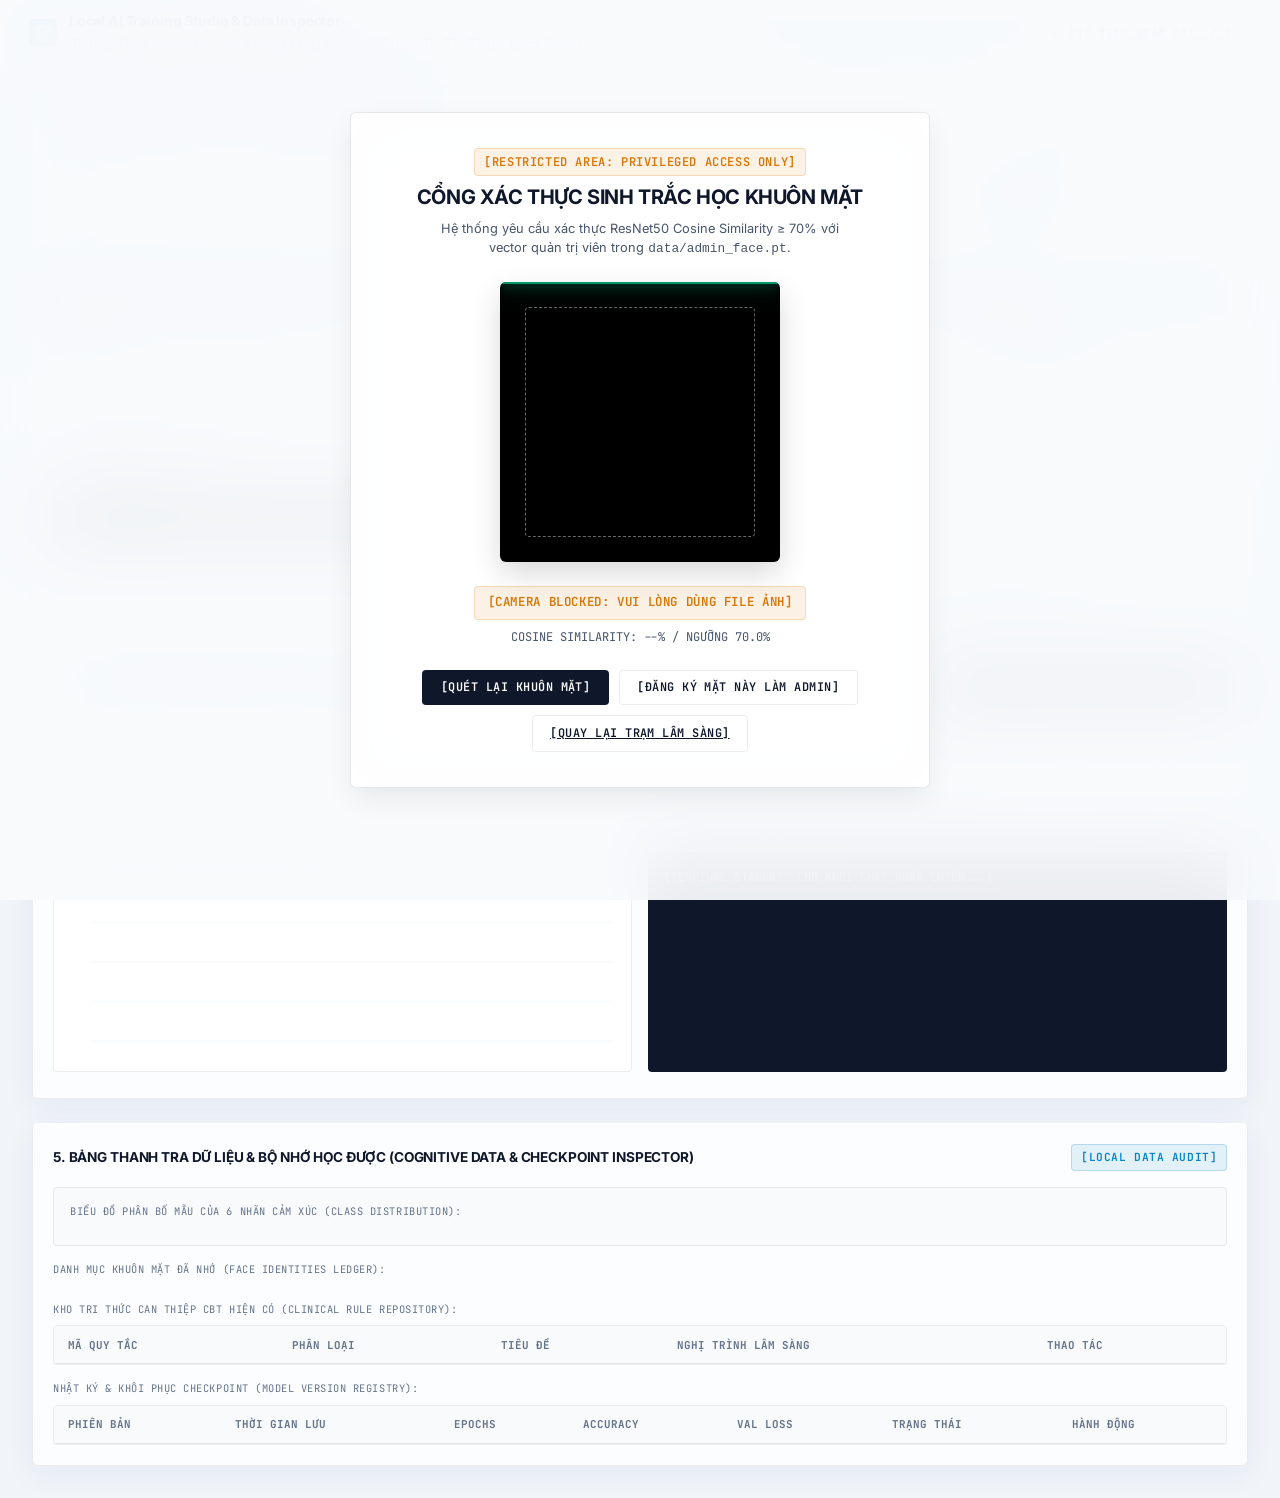
==== templates/train.html @ 44c7830d "first commit: WEB-AI-LOCAL project" ====
<!DOCTYPE html>
<html lang="vi">
<head>
  <meta charset="UTF-8">
  <meta name="viewport" content="width=device-width, initial-scale=1.0">
  <title>LOCAL AI TRAINING STUDIO & PRIVILEGED BIOMETRIC PORTAL</title>
  
  <link rel="preconnect" href="https://fonts.googleapis.com">
  <link rel="preconnect" href="https://fonts.gstatic.com" crossorigin>
  <link href="https://fonts.googleapis.com/css2?family=Inter:wght@300;400;500;600;700&family=JetBrains+Mono:wght@400;500;600;700&display=swap" rel="stylesheet">
  
  <link rel="stylesheet" href="/static/css/style.css">
</head>
<body>

  <!-- ==================== BIOMETRIC FACE GATE OVERLAY ==================== -->
  <div id="biometric-gate-overlay" class="biometric-gate-overlay">
    <div class="glass-panel-elevated gate-modal">
      
      <div style="display:flex; flex-direction:column; align-items:center; gap:0.4rem;">
        <span class="badge badge-warning" style="font-size:0.75rem;">
          [RESTRICTED AREA: PRIVILEGED ACCESS ONLY]
        </span>
        <h2 style="font-size:1.25rem; font-weight:700; text-transform:uppercase; letter-spacing:-0.02em;">
          Cổng Xác Thực Sinh Trắc Học Khuôn Mặt
        </h2>
        <p style="font-size:0.80rem; color:var(--text-secondary); max-width:420px;">
          Hệ thống yêu cầu xác thực ResNet50 Cosine Similarity &ge; 70% với vector quản trị viên trong <code>data/admin_face.pt</code>.
        </p>
      </div>

      <!-- Live Biometric Scanner HUD -->
      <div class="gate-scanner-viewport">
        <video id="gate-video" autoplay playsinline muted></video>
        <div class="gate-laser-line"></div>
        <div class="gate-hud-target"></div>
      </div>

      <!-- Realtime Biometric Metrics -->
      <div style="display:flex; flex-direction:column; align-items:center; gap:0.5rem; width:100%;">
        <span id="gate-status-badge" class="badge badge-clinical" style="font-size:0.78rem; padding:0.4rem 0.8rem;">
          [INITIALIZING BIOMETRIC SCANNER...]
        </span>
        <div id="gate-score-metric" style="font-family:var(--font-mono); font-size:0.75rem; color:var(--text-secondary);">
          COSINE SIMILARITY: --% / NGƯỠNG 70.0%
        </div>
      </div>

      <!-- Action Buttons -->
      <div style="display:flex; flex-wrap:wrap; gap:0.6rem; justify-content:center; width:100%;">
        <button class="btn btn-primary" id="gate-scan-btn">
          [QUÉT LẠI KHUÔN MẶT]
        </button>
        <button class="btn btn-outline" id="gate-enroll-admin-btn">
          [ĐĂNG KÝ MẶT NÀY LÀM ADMIN]
        </button>
        <a href="/" class="btn btn-outline">
          [QUAY LẠI TRẠM LÂM SÀNG]
        </a>
      </div>

    </div>
  </div>

  <!-- ==================== STUDIO HEADER ==================== -->
  <header class="app-header">
    <div class="brand-section">
      <div class="brand-icon" style="background:#0284C7;">
        <svg width="18" height="18" viewBox="0 0 24 24" fill="none" stroke="currentColor" stroke-width="2">
          <path d="M12 2L2 7l10 5 10-5-10-5zM2 17l10 5 10-5M2 12l10 5 10-5"/>
        </svg>
      </div>
      <div>
        <h1 class="brand-title">Local AI Training Studio & Data Inspector</h1>
        <div class="brand-sub">Trung Tâm Huấn Luyện Mạng Hợp Nhất & Quản Trị Tri Thức Lâm Sàng</div>
      </div>
    </div>

    <div class="header-actions">
      <span class="badge badge-success">
        <span class="status-dot"></span>
        [ADMIN ACCESS: AUTHENTICATED]
      </span>
      <a href="/" class="btn btn-outline" style="font-size:0.70rem;">
        <svg width="12" height="12" viewBox="0 0 24 24" fill="none" stroke="currentColor" stroke-width="2"><line x1="19" y1="12" x2="5" y2="12"/><polyline points="12 19 5 12 12 5"/></svg>
        [VỀ TRẠM GIÁM SÁT '/']
      </a>
    </div>
  </header>

  <!-- ==================== STUDIO MAIN CONTENT ==================== -->
  <main class="main-content">
    <div class="studio-container">

      <!-- ==================== MODULE 4: HARDWARE TELEMETRY ==================== -->
      <div class="glass-panel monitor-card">
        <div class="card-header-row">
          <span class="card-title">Giám Sát Phần Cứng Tức Thời (Hardware Telemetry)</span>
          <span class="badge badge-neutral">[LOCAL HARDWARE TELEMETRY]</span>
        </div>
        <div class="telemetry-row" style="grid-template-columns: repeat(4, 1fr);">
          <div class="telemetry-cell">
            <div class="cell-label">CPU Load</div>
            <div class="cell-value" id="telemetry-cpu">--%</div>
          </div>
          <div class="telemetry-cell">
            <div class="cell-label">System RAM (Used / Total)</div>
            <div class="cell-value" id="telemetry-ram" style="font-size:0.92rem;">-- GB</div>
          </div>
          <div class="telemetry-cell">
            <div class="cell-label">GPU VRAM</div>
            <div class="cell-value" id="telemetry-vram" style="font-size:0.92rem;">N/A (CPU Mode)</div>
          </div>
          <div class="telemetry-cell">
            <div class="cell-label">GPU Nhiệt Độ</div>
            <div class="cell-value" id="telemetry-temp" style="font-size:0.92rem;">N/A (CPU Mode)</div>
          </div>
        </div>
      </div>

      <!-- ==================== ROW 1: MODULE 1 & MODULE 2 ==================== -->
      <div class="studio-grid-2col">

        <!-- Module 1: Face Identity Bank -->
        <div class="glass-panel monitor-card">
          <div class="card-header-row">
            <span class="card-title">1. Đăng Ký Nhận Diện Khuôn Mặt (Face Identity Bank)</span>
            <span class="badge badge-clinical">[RESNET50 EMBEDDINGS]</span>
          </div>

          <div style="display:flex; flex-direction:column; gap:0.85rem;">
            <div class="form-group">
              <label class="form-label">Tên Định Danh Đối Tượng (Subject Identity)</label>
              <input type="text" id="enroll-name-input" class="form-input" placeholder="Ví dụ: Dr. Tai / Bệnh nhân lâm sàng A...">
            </div>

            <div class="form-group">
              <label class="form-label">Tải Lên Ảnh Chân Dung (Portrait Image File)</label>
              <input type="file" id="enroll-file-input" class="form-input" accept="image/*">
            </div>

            <button class="btn btn-primary" id="enroll-identity-btn" style="margin-top:0.4rem;">
              [ENROLL IDENTITY VÀO NGÂN HÀNG KHUÔN MẶT]
            </button>
            <div style="font-family:var(--font-mono); font-size:0.68rem; color:var(--text-muted);">
              Dữ liệu được lưu trữ trực tiếp vào <code>data/face_identities.pt</code> dưới dạng vector 2048 chiều.
            </div>
          </div>
        </div>

        <!-- Module 3: CBT Knowledge Base Editor -->
        <div class="glass-panel monitor-card">
          <div class="card-header-row">
            <span class="card-title">3. Cập Nhật Tri Thức Lâm Sàng (CBT Knowledge Base)</span>
            <span class="badge badge-clinical">[CLINICAL RULES]</span>
          </div>

          <div style="display:flex; flex-direction:column; gap:0.65rem;">
            <div style="display:grid; grid-template-columns: 1fr 1fr; gap:0.65rem;">
              <div class="form-group">
                <label class="form-label">Tiêu Đề Quy Tắc</label>
                <input type="text" id="cbt-rule-title" class="form-input" placeholder="Tên quy tắc...">
              </div>
              <div class="form-group">
                <label class="form-label">Phân Loại (Category)</label>
                <select id="cbt-rule-category" class="form-select">
                  <option value="COGNITIVE_DISTORTION">COGNITIVE_DISTORTION</option>
                  <option value="SOMATIC_REGULATION">SOMATIC_REGULATION</option>
                  <option value="AFFECTIVE_INCONGRUENCE">AFFECTIVE_INCONGRUENCE</option>
                  <option value="PHYSICAL_ERGONOMICS">PHYSICAL_ERGONOMICS</option>
                  <option value="BURNOUT_PREVENTION">BURNOUT_PREVENTION</option>
                </select>
              </div>
            </div>

            <div class="form-group">
              <label class="form-label">Nội Dung Nghị Trình Lâm Sàng (Protocol)</label>
              <textarea id="cbt-rule-protocol" class="form-textarea" placeholder="Mô tả cơ chế nhận diện và câu hỏi Socratic..."></textarea>
            </div>

            <div class="form-group">
              <label class="form-label">Đơn Thuốc Hành Vi (Prescription Tag)</label>
              <input type="text" id="cbt-rule-prescription" class="form-input" placeholder="[PRESCRIPTION: ...]">
            </div>

            <button class="btn btn-outline" id="cbt-rule-save-btn">
              [LƯU QUY TẮC VÀO CUSTOM_KNOWLEDGE.JSON]
            </button>
          </div>
        </div>

      </div>

      <!-- ==================== MODULE 2: MULTIMODAL FUSION HEAD TRAINER ==================== -->
      <div class="glass-panel monitor-card">
        <div class="card-header-row">
          <div class="card-title-group">
            <span class="card-title">2. Huấn Luyện Mạng Hợp Nhất Cảm Xúc (Multimodal Fusion Head Trainer)</span>
            <span class="badge badge-success">[GMU & DYNAMIC ATTENTION]</span>
          </div>
          <button class="btn btn-primary" id="initiate-train-btn">
            [INITIATE TRAINING TRÊN LUỒNG PHỤ]
          </button>
        </div>

        <!-- Hyperparameters Grid -->
        <div style="display:grid; grid-template-columns: repeat(4, 1fr); gap:0.75rem; background:var(--bg-card-subtle); padding:0.85rem; border-radius:var(--radius-xs); border:1px solid var(--border-subtle);">
          <div class="form-group">
            <label class="form-label">Epochs</label>
            <input type="number" id="train-epochs" class="form-input" value="10" min="1" max="50">
          </div>
          <div class="form-group">
            <label class="form-label">Batch Size</label>
            <input type="number" id="train-batch-size" class="form-input" value="16" min="4" max="64">
          </div>
          <div class="form-group">
            <label class="form-label">Learning Rate</label>
            <input type="number" id="train-lr" class="form-input" value="0.001" step="0.0005">
          </div>
          <div class="form-group">
            <label class="form-label">Dropout</label>
            <input type="number" id="train-dropout" class="form-input" value="0.2" step="0.05" min="0" max="0.5">
          </div>
        </div>

        <!-- Realtime Loss/Acc Chart & Terminal Grid -->
        <div style="display:grid; grid-template-columns: 1fr 1fr; gap:1rem; margin-top:0.5rem;">
          <div>
            <div class="cell-label" style="margin-bottom:0.3rem;">Biểu Đồ Hội Tụ Huấn Luyện (Loss / Accuracy):</div>
            <canvas id="train-chart-canvas" width="600" height="220" style="width:100%; height:220px; background:#FFFFFF; border:1px solid var(--border-subtle); border-radius:var(--radius-xs);"></canvas>
          </div>
          <div>
            <div class="cell-label" style="margin-bottom:0.3rem;">Terminal Console Log Thời Gian Thực (WebSocket):</div>
            <div id="train-terminal" class="terminal-console">[TERMINAL STANDBY: CHỜ KHỞI CHẠY HUẤN LUYỆN...]</div>
          </div>
        </div>

      </div>

      <!-- ==================== MODULE 5: COGNITIVE DATA & CHECKPOINT INSPECTOR ==================== -->
      <div class="glass-panel monitor-card">
        <div class="card-header-row">
          <span class="card-title">5. Bảng Thanh Tra Dữ Liệu & Bộ Nhớ Học Được (Cognitive Data & Checkpoint Inspector)</span>
          <span class="badge badge-clinical">[LOCAL DATA AUDIT]</span>
        </div>

        <!-- 5.A: Class Distribution -->
        <div style="background:var(--bg-card-subtle); padding:1rem; border-radius:var(--radius-xs); border:1px solid var(--border-subtle);">
          <div class="cell-label" style="margin-bottom:0.6rem;">Biểu Đồ Phân Bố Mẫu Của 6 Nhãn Cảm Xúc (Class Distribution):</div>
          <div id="class-distribution-bars" style="display:flex; flex-direction:column; gap:0.4rem;"></div>
        </div>

        <!-- 5.B: Face Identities Ledger -->
        <div>
          <div class="cell-label" style="margin-bottom:0.5rem;">Danh Mục Khuôn Mặt Đã Nhớ (Face Identities Ledger):</div>
          <div id="face-identities-ledger" class="inspector-card-grid"></div>
        </div>

        <!-- 5.C: CBT Knowledge Table -->
        <div>
          <div class="cell-label" style="margin-bottom:0.5rem;">Kho Tri Thức Can Thiệp CBT Hiện Có (Clinical Rule Repository):</div>
          <div style="overflow-x:auto; background:#FFFFFF; border:1px solid var(--border-subtle); border-radius:var(--radius-xs);">
            <table class="data-table">
              <thead>
                <tr>
                  <th>Mã Quy Tắc</th>
                  <th>Phân Loại</th>
                  <th>Tiêu Đề</th>
                  <th>Nghị Trình Lâm Sàng</th>
                  <th>Thao Tác</th>
                </tr>
              </thead>
              <tbody id="cbt-rules-tbody"></tbody>
            </table>
          </div>
        </div>

        <!-- 5.D: Model Checkpoints Registry Table -->
        <div>
          <div class="cell-label" style="margin-bottom:0.5rem;">Nhật Ký & Khôi Phục Checkpoint (Model Version Registry):</div>
          <div style="overflow-x:auto; background:#FFFFFF; border:1px solid var(--border-subtle); border-radius:var(--radius-xs);">
            <table class="data-table">
              <thead>
                <tr>
                  <th>Phiên Bản</th>
                  <th>Thời Gian Lưu</th>
                  <th>Epochs</th>
                  <th>Accuracy</th>
                  <th>Val Loss</th>
                  <th>Trạng Thái</th>
                  <th>Hành Động</th>
                </tr>
              </thead>
              <tbody id="checkpoints-tbody"></tbody>
            </table>
          </div>
        </div>

      </div>

    </div>
  </main>

  <!-- Clinical Web Popup Notification Modal (Replaces native browser alert) -->
  <div id="clinical-web-modal" style="display:none; position:fixed; top:0; left:0; right:0; bottom:0; background:rgba(2, 6, 23, 0.85); backdrop-filter:blur(8px); z-index:9999; align-items:center; justify-content:center;">
    <div class="glass-panel" style="width:92%; max-width:440px; background:rgba(15, 23, 42, 0.95); border:1px solid rgba(56, 189, 248, 0.4); border-radius:12px; padding:1.4rem; box-shadow:0 20px 40px rgba(0,0,0,0.6); animation:modalPopIn 0.22s ease-out;">
      <div style="display:flex; align-items:center; gap:0.6rem; margin-bottom:0.75rem;">
        <span id="web-modal-icon-badge" class="badge badge-warning" style="font-size:0.72rem; padding:0.25rem 0.6rem;">[THÔNG BÁO]</span>
        <span id="web-modal-title" style="font-weight:700; font-size:0.92rem; color:#F8FAFC;">CẢNH BÁO HỆ THỐNG</span>
      </div>
      <div id="web-modal-body" style="font-size:0.82rem; color:#CBD5E1; line-height:1.55; margin-bottom:1.2rem; white-space:pre-line;">
        Nội dung thông báo
      </div>
      <div style="display:flex; justify-content:flex-end;">
        <button type="button" id="web-modal-close-btn" class="btn btn-primary" style="font-size:0.75rem; padding:0.45rem 1.1rem; background:linear-gradient(135deg, #0284c7, #2563eb);">
          [ĐÃ HIỂU & ĐÓNG]
        </button>
      </div>
    </div>
  </div>

  <script src="/static/js/train.js?v=4.2"></script>
  <script>
    window.addEventListener("DOMContentLoaded", () => {
      if (window.trainStudio) window.trainStudio.init();
    });
  </script>
</body>
</html>
---- static/css/style.css ----
/* ==========================================================================
   NEURO-CLINICAL PSYCHOLOGY & AFFECTIVE MONITORING STATION
   Design System: Apple-Inspired Minimalist Glassmorphism (Clinical Edition)
   Palette: Clean Off-White, Frosted Pearl, Subtle Slate (#F8FAFC, #FFFFFF)
   Borders: 6px radius, hairline rgba(0, 0, 0, 0.08)
   Typography: 'Inter' (UI) & 'JetBrains Mono' (Metrics & Terminal)
   STRICT RULE: ZERO EMOJIS
   ========================================================================== */

:root {
  --bg-primary: #F1F5F9;
  --bg-surface: rgba(255, 255, 255, 0.75);
  --bg-surface-elevated: rgba(255, 255, 255, 0.90);
  --bg-card: rgba(255, 255, 255, 0.82);
  --bg-card-subtle: rgba(248, 250, 252, 0.85);
  
  --border-subtle: rgba(0, 0, 0, 0.07);
  --border-active: rgba(15, 23, 42, 0.25);
  --border-glass: rgba(255, 255, 255, 0.8);
  
  --text-primary: #0F172A;
  --text-secondary: #475569;
  --text-muted: #64748B;
  --text-subtle: #94A3B8;

  --accent-clinical: #0284C7;
  --accent-clinical-soft: rgba(2, 132, 199, 0.10);
  --accent-success: #059669;
  --accent-success-soft: rgba(5, 150, 105, 0.10);
  --accent-warning: #D97706;
  --accent-warning-soft: rgba(217, 119, 6, 0.10);
  --accent-danger: #DC2626;
  --accent-danger-soft: rgba(220, 38, 38, 0.10);
  
  --shadow-sm: 0 1px 3px rgba(0, 0, 0, 0.04), 0 1px 2px rgba(0, 0, 0, 0.02);
  --shadow-md: 0 4px 16px -2px rgba(0, 0, 0, 0.06), 0 2px 6px -1px rgba(0, 0, 0, 0.03);
  --shadow-lg: 0 12px 32px -4px rgba(0, 0, 0, 0.08), 0 4px 12px -2px rgba(0, 0, 0, 0.03);
  --shadow-glass: 0 8px 32px 0 rgba(31, 38, 135, 0.06);

  --radius-xs: 4px;
  --radius-sm: 6px;
  --radius-md: 8px;
  --radius-full: 9999px;

  --font-sans: 'Inter', -apple-system, BlinkMacSystemFont, 'Segoe UI', Roboto, sans-serif;
  --font-mono: 'JetBrains Mono', SFMono-Regular, Menlo, Monaco, Consolas, monospace;
}

*, *::before, *::after {
  box-sizing: border-box;
  margin: 0;
  padding: 0;
}

body {
  font-family: var(--font-sans);
  background-color: var(--bg-primary);
  background-image: 
    radial-gradient(at 10% 10%, rgba(224, 231, 255, 0.45) 0px, transparent 50%),
    radial-gradient(at 90% 90%, rgba(207, 250, 254, 0.40) 0px, transparent 50%),
    radial-gradient(at 50% 50%, rgba(241, 245, 249, 1) 0px, transparent 100%);
  background-attachment: fixed;
  color: var(--text-primary);
  min-height: 100vh;
  -webkit-font-smoothing: antialiased;
  -moz-osx-font-smoothing: grayscale;
  line-height: 1.5;
  display: flex;
  flex-direction: column;
}

/* Glassmorphism Surface Utility */
.glass-panel {
  background: var(--bg-surface);
  backdrop-filter: blur(20px);
  -webkit-backdrop-filter: blur(20px);
  border: 1px solid var(--border-subtle);
  border-top-color: var(--border-glass);
  border-radius: var(--radius-sm);
  box-shadow: var(--shadow-glass);
}

.glass-panel-elevated {
  background: var(--bg-surface-elevated);
  backdrop-filter: blur(24px);
  -webkit-backdrop-filter: blur(24px);
  border: 1px solid rgba(0, 0, 0, 0.09);
  border-radius: var(--radius-sm);
  box-shadow: var(--shadow-lg);
}

/* Navigation Header - Minimalist Apple Edition */
.app-header {
  position: sticky;
  top: 0;
  z-index: 50;
  display: flex;
  align-items: center;
  justify-content: space-between;
  padding: 0.65rem 1.8rem;
  background: rgba(255, 255, 255, 0.90);
  backdrop-filter: blur(24px);
  -webkit-backdrop-filter: blur(24px);
  border-bottom: 1px solid rgba(0, 0, 0, 0.06);
  box-shadow: 0 1px 3px rgba(0, 0, 0, 0.02);
}

.brand-section {
  display: flex;
  align-items: center;
  gap: 0.75rem;
}

.brand-icon {
  width: 28px;
  height: 28px;
  border-radius: var(--radius-xs);
  background: #0F172A;
  display: flex;
  align-items: center;
  justify-content: center;
  color: #FFFFFF;
}

.brand-title {
  font-size: 0.88rem;
  font-weight: 700;
  letter-spacing: -0.01em;
  color: var(--text-primary);
  display: flex;
  align-items: center;
  gap: 0.5rem;
}

.brand-badge {
  font-family: var(--font-mono);
  font-size: 0.60rem;
  background: rgba(2, 132, 199, 0.10);
  color: var(--accent-clinical);
  padding: 0.15rem 0.45rem;
  border-radius: 4px;
  border: 1px solid rgba(2, 132, 199, 0.20);
}

/* Redesigned Floating Segmented Pill Tabs - Minimalist Precision Edition */
.nav-tabs {
  display: inline-flex;
  align-items: center;
  background: rgba(241, 245, 249, 0.88);
  backdrop-filter: blur(18px);
  -webkit-backdrop-filter: blur(18px);
  padding: 3px;
  border-radius: var(--radius-full);
  border: 1px solid rgba(0, 0, 0, 0.08);
  box-shadow: inset 0 1px 2px rgba(0, 0, 0, 0.03);
  gap: 3px;
}

.tab-btn {
  background: transparent;
  border: 1px solid transparent;
  font-family: var(--font-sans);
  font-size: 0.74rem;
  font-weight: 500;
  letter-spacing: 0.01em;
  color: var(--text-secondary);
  padding: 0.38rem 0.95rem;
  border-radius: var(--radius-full);
  cursor: pointer;
  transition: all 0.2s cubic-bezier(0.16, 1, 0.3, 1);
  display: flex;
  align-items: center;
  gap: 0.40rem;
  white-space: nowrap;
}

.tab-btn svg {
  stroke-width: 2.2;
  opacity: 0.75;
  transition: transform 0.2s ease, opacity 0.2s ease;
}

.tab-btn:hover {
  color: #0F172A;
  background: rgba(255, 255, 255, 0.75);
  border-color: rgba(0, 0, 0, 0.06);
}

.tab-btn:hover svg {
  opacity: 1;
  transform: translateY(-0.5px);
}

.tab-btn.active {
  background: #0F172A;
  color: #FFFFFF;
  border-color: #0F172A;
  font-weight: 600;
  box-shadow: 0 2px 8px rgba(15, 23, 42, 0.22), 0 1px 2px rgba(0, 0, 0, 0.08);
}

.tab-btn.active svg {
  opacity: 1;
  stroke: #38BDF8;
}

.header-actions {
  display: flex;
  align-items: center;
  gap: 0.75rem;
}

/* Typographic Badges */
.badge {
  font-family: var(--font-mono);
  font-size: 0.70rem;
  font-weight: 600;
  letter-spacing: 0.05em;
  text-transform: uppercase;
  padding: 0.25rem 0.55rem;
  border-radius: var(--radius-xs);
  display: inline-flex;
  align-items: center;
  gap: 0.35rem;
  border: 1px solid transparent;
}

.badge-neutral {
  background: rgba(100, 116, 139, 0.08);
  color: var(--text-secondary);
  border-color: rgba(100, 116, 139, 0.15);
}

.badge-clinical {
  background: var(--accent-clinical-soft);
  color: var(--accent-clinical);
  border-color: rgba(2, 132, 199, 0.20);
}

.badge-success {
  background: var(--accent-success-soft);
  color: var(--accent-success);
  border-color: rgba(5, 150, 105, 0.20);
}

.badge-warning {
  background: var(--accent-warning-soft);
  color: var(--accent-warning);
  border-color: rgba(217, 119, 6, 0.20);
}

.badge-danger {
  background: var(--accent-danger-soft);
  color: var(--accent-danger);
  border-color: rgba(220, 38, 38, 0.20);
}

.status-dot {
  width: 6px;
  height: 6px;
  border-radius: var(--radius-full);
  background: currentColor;
}

.status-dot.pulse {
  animation: pulse-ring 2s infinite ease-out;
}

@keyframes pulse-ring {
  0% { transform: scale(0.95); opacity: 0.9; }
  50% { transform: scale(1.3); opacity: 0.4; }
  100% { transform: scale(0.95); opacity: 0.9; }
}

/* Main Container Layout */
.main-content {
  flex: 1;
  padding: 1.5rem 2rem 2rem 2rem;
  max-width: 1600px;
  width: 100%;
  margin: 0 auto;
}

.tab-pane {
  display: none;
  animation: fadeIn 0.25s ease-out;
}

.tab-pane.active {
  display: block;
}

@keyframes fadeIn {
  from { opacity: 0; transform: translateY(4px); }
  to { opacity: 1; transform: translateY(0); }
}

/* TAB 1: Clinical Monitor Grid */
.monitor-grid {
  display: grid;
  grid-template-columns: 1.25fr 1fr;
  gap: 1.5rem;
}

@media (max-width: 1200px) {
  .monitor-grid {
    grid-template-columns: 1fr;
  }
}

.monitor-card {
  padding: 1.25rem;
  display: flex;
  flex-direction: column;
  gap: 1rem;
}

.card-header-row {
  display: flex;
  align-items: center;
  justify-content: space-between;
}

.card-title-group {
  display: flex;
  align-items: center;
  gap: 0.6rem;
}

.card-title {
  font-size: 0.85rem;
  font-weight: 700;
  letter-spacing: -0.01em;
  text-transform: uppercase;
  color: var(--text-primary);
}

.video-viewport {
  position: relative;
  width: 100%;
  height: 350px;
  min-height: 340px;
  max-height: 360px;
  background: #000000;
  border-radius: var(--radius-sm);
  overflow: hidden;
  box-shadow: inset 0 0 0 1px rgba(255, 255, 255, 0.1);
}

#webcam-video {
  width: 100%;
  height: 100%;
  object-fit: cover;
  transform: scaleX(-1);
}

#overlay-canvas {
  position: absolute;
  top: 0;
  left: 0;
  width: 100%;
  height: 100%;
  transform: scaleX(-1);
  pointer-events: none;
}

/* Viewport HUD Reticles */
.hud-reticle-tl, .hud-reticle-tr, .hud-reticle-bl, .hud-reticle-br {
  position: absolute;
  width: 16px;
  height: 16px;
  border-color: rgba(255, 255, 255, 0.6);
  pointer-events: none;
}
.hud-reticle-tl { top: 12px; left: 12px; border-top: 2px solid; border-left: 2px solid; }
.hud-reticle-tr { top: 12px; right: 12px; border-top: 2px solid; border-right: 2px solid; }
.hud-reticle-bl { bottom: 12px; left: 12px; border-bottom: 2px solid; border-left: 2px solid; }
.hud-reticle-br { bottom: 12px; right: 12px; border-bottom: 2px solid; border-right: 2px solid; }

.hud-overlay-text {
  position: absolute;
  top: 10px;
  left: 12px;
  font-family: var(--font-mono);
  font-size: 0.58rem;
  color: rgba(255, 255, 255, 0.7);
  letter-spacing: 0.04em;
  background: rgba(0, 0, 0, 0.45);
  padding: 0.12rem 0.38rem;
  border-radius: var(--radius-xs);
  backdrop-filter: blur(6px);
  border: 1px solid rgba(255, 255, 255, 0.08);
  pointer-events: none;
}

@keyframes modalPopIn {
  0% { transform: scale(0.92); opacity: 0; }
  100% { transform: scale(1.0); opacity: 1; }
}

@keyframes statusPulse {
  0% { transform: scale(0.95); opacity: 0.7; }
  50% { transform: scale(1.25); opacity: 1; }
  100% { transform: scale(0.95); opacity: 0.7; }
}

.hud-status-dot-pulse {
  animation: statusPulse 1.2s infinite ease-in-out;
}

/* Telemetry Grid & Channel Contribution */
.telemetry-row {
  display: grid;
  grid-template-columns: repeat(3, 1fr);
  gap: 0.75rem;
}

.telemetry-cell {
  background: var(--bg-card-subtle);
  border: 1px solid var(--border-subtle);
  border-radius: var(--radius-xs);
  padding: 0.65rem 0.85rem;
}

.cell-label {
  font-family: var(--font-mono);
  font-size: 0.65rem;
  text-transform: uppercase;
  color: var(--text-muted);
  letter-spacing: 0.05em;
}

.cell-value {
  font-family: var(--font-mono);
  font-size: 1.1rem;
  font-weight: 700;
  color: var(--text-primary);
  margin-top: 0.15rem;
}

.channel-bars-section {
  display: flex;
  flex-direction: column;
  gap: 0.5rem;
}

.channel-item {
  display: flex;
  align-items: center;
  gap: 0.75rem;
}

.channel-name {
  font-family: var(--font-mono);
  font-size: 0.70rem;
  text-transform: uppercase;
  width: 75px;
  color: var(--text-secondary);
}

.channel-bar-bg {
  flex: 1;
  height: 6px;
  background: rgba(0, 0, 0, 0.06);
  border-radius: var(--radius-full);
  overflow: hidden;
}

.channel-bar-fill {
  height: 100%;
  background: #0F172A;
  border-radius: var(--radius-full);
  transition: width 0.3s cubic-bezier(0.16, 1, 0.3, 1);
}

.channel-val {
  font-family: var(--font-mono);
  font-size: 0.70rem;
  width: 45px;
  text-align: right;
  color: var(--text-primary);
  font-weight: 600;
}

/* Vocal & Multimodal Elicitation Box */
.vocal-box {
  background: rgba(2, 132, 199, 0.04);
  border: 1px dashed rgba(2, 132, 199, 0.3);
  border-radius: var(--radius-sm);
  padding: 1rem;
  display: flex;
  flex-direction: column;
  gap: 0.75rem;
}

.prompt-quote {
  font-size: 0.88rem;
  font-weight: 500;
  color: var(--text-primary);
  background: #FFFFFF;
  padding: 0.75rem 1rem;
  border-radius: var(--radius-xs);
  border-left: 3px solid var(--accent-clinical);
  box-shadow: var(--shadow-sm);
}

.vocal-actions {
  display: flex;
  align-items: center;
  gap: 0.6rem;
}

/* Buttons */
.btn {
  font-family: var(--font-mono);
  font-size: 0.74rem;
  font-weight: 600;
  letter-spacing: 0.04em;
  text-transform: uppercase;
  padding: 0.55rem 1.1rem;
  border-radius: var(--radius-xs);
  border: 1px solid transparent;
  cursor: pointer;
  display: inline-flex;
  align-items: center;
  justify-content: center;
  gap: 0.45rem;
  transition: all 0.18s cubic-bezier(0.16, 1, 0.3, 1);
}

.btn-primary {
  background: #0F172A;
  color: #FFFFFF;
}

.btn-primary:hover {
  background: #1E293B;
  box-shadow: var(--shadow-sm);
}

.btn-outline {
  background: #FFFFFF;
  border-color: var(--border-subtle);
  color: var(--text-primary);
}

.btn-outline:hover {
  background: #F8FAFC;
  border-color: var(--border-active);
}

.btn-danger {
  background: var(--accent-danger);
  color: #FFFFFF;
}

.btn-danger:hover {
  background: #B91C1C;
}

/* Incongruence Banner */
.incongruence-alert {
  display: none;
  background: rgba(220, 38, 38, 0.06);
  border: 1px solid rgba(220, 38, 38, 0.25);
  border-radius: var(--radius-xs);
  padding: 0.75rem 1rem;
  font-family: var(--font-mono);
  font-size: 0.72rem;
  color: var(--accent-danger);
  line-height: 1.4;
}

/* Acoustic Therapy Controls */
.therapy-controls {
  display: grid;
  grid-template-columns: 1fr 1fr;
  gap: 0.75rem;
}

.therapy-toggle-card {
  background: var(--bg-card-subtle);
  border: 1px solid var(--border-subtle);
  border-radius: var(--radius-xs);
  padding: 0.75rem;
  display: flex;
  align-items: center;
  justify-content: space-between;
}

.switch {
  position: relative;
  display: inline-block;
  width: 36px;
  height: 20px;
}

.switch input {
  opacity: 0;
  width: 0;
  height: 0;
}

.slider {
  position: absolute;
  cursor: pointer;
  top: 0; left: 0; right: 0; bottom: 0;
  background-color: #CBD5E1;
  transition: .3s;
  border-radius: 20px;
}

.slider:before {
  position: absolute;
  content: "";
  height: 14px;
  width: 14px;
  left: 3px;
  bottom: 3px;
  background-color: white;
  transition: .3s;
  border-radius: 50%;
}

input:checked + .slider {
  background-color: #0F172A;
}

input:checked + .slider:before {
  transform: translateX(16px);
}

/* 4-7-8 Breathing Pacer */
.breathing-box {
  display: flex;
  flex-direction: column;
  align-items: center;
  justify-content: center;
  padding: 1.5rem 1rem;
  background: var(--bg-card-subtle);
  border: 1px solid var(--border-subtle);
  border-radius: var(--radius-sm);
  position: relative;
}

.breath-circle-container {
  position: relative;
  width: 140px;
  height: 140px;
  display: flex;
  align-items: center;
  justify-content: center;
}

.breath-circle-outer {
  position: absolute;
  width: 130px;
  height: 130px;
  border-radius: var(--radius-full);
  border: 1px dashed rgba(15, 23, 42, 0.2);
}

.breath-circle-inner {
  width: 80px;
  height: 80px;
  border-radius: var(--radius-full);
  background: rgba(2, 132, 199, 0.15);
  border: 1.5px solid var(--accent-clinical);
  display: flex;
  align-items: center;
  justify-content: center;
  transition: transform 4s cubic-bezier(0.4, 0, 0.2, 1);
}

.breath-timer-text {
  font-family: var(--font-mono);
  font-size: 1.2rem;
  font-weight: 700;
  color: var(--text-primary);
}

.breath-phase-badge {
  margin-top: 1rem;
  font-family: var(--font-mono);
  font-size: 0.74rem;
  letter-spacing: 0.05em;
  text-transform: uppercase;
}

/* CBT Counseling Chat */
.chat-container {
  display: flex;
  flex-direction: column;
  height: 300px;
}

.chat-history {
  flex: 1;
  overflow-y: auto;
  padding: 0.5rem;
  display: flex;
  flex-direction: column;
  gap: 0.75rem;
}

.chat-bubble {
  max-width: 85%;
  padding: 0.75rem 1rem;
  border-radius: var(--radius-sm);
  font-size: 0.82rem;
  line-height: 1.5;
  white-space: pre-wrap;
}

.chat-bubble-user {
  align-self: flex-end;
  background: #0F172A;
  color: #FFFFFF;
  border-bottom-right-radius: 2px;
}

.chat-bubble-ai {
  align-self: flex-start;
  background: #FFFFFF;
  color: var(--text-primary);
  border: 1px solid var(--border-subtle);
  border-bottom-left-radius: 2px;
  box-shadow: var(--shadow-sm);
}

/* CBT Question Suggestion Chips */
.cbt-suggestion-chips {
  display: flex;
  gap: 0.35rem;
  overflow-x: auto;
  padding: 0.4rem 0.1rem;
  margin-top: 0.25rem;
  scrollbar-width: none;
}

.cbt-suggestion-chips::-webkit-scrollbar {
  display: none;
}

.chip-btn {
  background: rgba(2, 132, 199, 0.06);
  border: 1px solid rgba(2, 132, 199, 0.2);
  color: var(--accent-clinical);
  border-radius: 20px;
  padding: 0.22rem 0.6rem;
  font-family: var(--font-mono);
  font-size: 0.68rem;
  font-weight: 500;
  white-space: nowrap;
  cursor: pointer;
  transition: all 0.2s ease;
}

.chip-btn:hover {
  background: var(--accent-clinical);
  color: #FFFFFF;
  border-color: var(--accent-clinical);
  transform: translateY(-1px);
}

.chip-btn.chip-teach {
  background: rgba(16, 185, 129, 0.08);
  border-color: rgba(16, 185, 129, 0.3);
  color: #059669;
}

.chip-btn.chip-teach:hover {
  background: #059669;
  color: #FFFFFF;
  border-color: #059669;
}

.chat-input-row {
  display: flex;
  gap: 0.5rem;
  padding-top: 0.5rem;
  border-top: 1px solid var(--border-subtle);
}

.chat-input {
  flex: 1;
  padding: 0.6rem 0.85rem;
  border: 1px solid var(--border-subtle);
  border-radius: var(--radius-xs);
  font-family: var(--font-sans);
  font-size: 0.82rem;
  outline: none;
  background: #FFFFFF;
}

.chat-input:focus {
  border-color: var(--border-active);
}

/* Typing Indicator Animation */
.typing-indicator {
  display: inline-flex;
  align-items: center;
  gap: 5px;
  padding: 0.65rem 1rem;
  background: #FFFFFF;
  border: 1px solid var(--border-subtle);
  border-radius: var(--radius-sm);
  border-bottom-left-radius: 2px;
  box-shadow: var(--shadow-sm);
  align-self: flex-start;
  font-size: 0.74rem;
  color: var(--text-muted);
  font-family: var(--font-mono);
}

.typing-dot {
  width: 5px;
  height: 5px;
  border-radius: 50%;
  background: var(--accent-clinical);
  animation: typingBounce 1.4s infinite ease-in-out both;
}

.typing-dot:nth-child(1) { animation-delay: -0.32s; }
.typing-dot:nth-child(2) { animation-delay: -0.16s; }
.typing-dot:nth-child(3) { animation-delay: 0s; }

@keyframes typingBounce {
  0%, 80%, 100% { transform: scale(0.4); opacity: 0.3; }
  40% { transform: scale(1.1); opacity: 1; }
}

/* TAB 2: Affective Mimic Match Game */
.game-grid {
  display: flex;
  flex-direction: column;
  gap: 1.25rem;
}

.mimic-dual-container {
  display: grid;
  grid-template-columns: 1fr 1fr;
  gap: 1.25rem;
}

@media (max-width: 900px) {
  .mimic-dual-container {
    grid-template-columns: 1fr;
  }
}

.game-cam-viewport {
  position: relative;
  width: 100%;
  aspect-ratio: 16 / 11;
  background: #000000;
  border-radius: var(--radius-sm);
  overflow: hidden;
  box-shadow: inset 0 0 0 1px rgba(255, 255, 255, 0.1);
}

#game-webcam-video {
  width: 100%;
  height: 100%;
  object-fit: cover;
  transform: scaleX(-1);
}

#game-overlay-canvas {
  position: absolute;
  top: 0;
  left: 0;
  width: 100%;
  height: 100%;
  transform: scaleX(-1);
  pointer-events: none;
}

.target-expression-box {
  width: 100%;
  aspect-ratio: 16 / 11;
  background: #FFFFFF;
  border-radius: var(--radius-sm);
  border: 1px solid var(--border-subtle);
  display: flex;
  align-items: center;
  justify-content: center;
  overflow: hidden;
  padding: 1rem;
}

.target-expression-box img {
  max-width: 85%;
  max-height: 85%;
  object-fit: contain;
}

.countdown-overlay {
  position: absolute;
  top: 0; left: 0; right: 0; bottom: 0;
  background: rgba(15, 23, 42, 0.65);
  backdrop-filter: blur(8px);
  display: none;
  align-items: center;
  justify-content: center;
  z-index: 20;
}

.countdown-digits {
  font-family: var(--font-mono);
  font-size: 6rem;
  font-weight: 800;
  color: #FFFFFF;
  letter-spacing: -0.05em;
  text-shadow: 0 4px 20px rgba(0, 0, 0, 0.4);
}

/* ==========================================================================
   GAME HUD RESULT OVERLAY (Apple-inspired Glassmorphism, Zero Scrolling)
   ========================================================================== */
.game-hud-overlay {
  position: absolute;
  top: 0; left: 0; right: 0; bottom: 0;
  background: rgba(15, 23, 42, 0.84);
  backdrop-filter: blur(16px);
  -webkit-backdrop-filter: blur(16px);
  display: flex;
  align-items: center;
  justify-content: center;
  padding: 1rem;
  z-index: 25;
  animation: hudScaleFade 0.28s cubic-bezier(0.16, 1, 0.3, 1);
}

@keyframes hudScaleFade {
  from {
    opacity: 0;
    transform: scale(0.95);
  }
  to {
    opacity: 1;
    transform: scale(1);
  }
}

.hud-result-box {
  width: 100%;
  max-width: 440px;
  background: rgba(255, 255, 255, 0.08);
  border: 1px solid rgba(255, 255, 255, 0.22);
  border-radius: var(--radius-sm);
  padding: 1.15rem 1.35rem;
  box-shadow: 0 24px 50px rgba(0, 0, 0, 0.45);
  display: flex;
  flex-direction: column;
  gap: 0.75rem;
  color: #FFFFFF;
}

.hud-header-row {
  display: flex;
  justify-content: space-between;
  align-items: center;
}

.hud-status-badge {
  font-family: var(--font-mono);
  font-size: 0.68rem;
  font-weight: 700;
  letter-spacing: 0.04em;
  padding: 0.25rem 0.65rem;
  border-radius: var(--radius-pill);
  text-transform: uppercase;
}

.hud-status-badge.pass {
  background: rgba(16, 185, 129, 0.22);
  border: 1px solid rgba(16, 185, 129, 0.55);
  color: #34D399;
}

.hud-status-badge.warn {
  background: rgba(245, 158, 11, 0.22);
  border: 1px solid rgba(245, 158, 11, 0.55);
  color: #FBBF24;
}

.hud-status-badge.fail {
  background: rgba(239, 68, 68, 0.22);
  border: 1px solid rgba(239, 68, 68, 0.55);
  color: #F87171;
}

.hud-close-btn {
  background: transparent;
  border: none;
  color: rgba(255, 255, 255, 0.6);
  font-size: 1.4rem;
  cursor: pointer;
  line-height: 1;
  padding: 0 0.25rem;
  transition: color 0.15s;
}

.hud-close-btn:hover {
  color: #FFFFFF;
}

.hud-score-center {
  text-align: center;
  padding: 0.15rem 0;
}

.hud-score-label {
  font-family: var(--font-mono);
  font-size: 0.65rem;
  letter-spacing: 0.08em;
  color: rgba(255, 255, 255, 0.65);
  text-transform: uppercase;
}

.hud-score-number {
  font-family: var(--font-mono);
  font-size: 3.4rem;
  font-weight: 800;
  line-height: 1.05;
  letter-spacing: -0.04em;
  color: #FFFFFF;
  text-shadow: 0 0 24px rgba(2, 132, 199, 0.5);
}

.hud-score-bar-bg {
  width: 100%;
  height: 6px;
  background: rgba(255, 255, 255, 0.14);
  border-radius: var(--radius-pill);
  overflow: hidden;
  margin-top: 0.45rem;
}

.hud-score-bar-fill {
  height: 100%;
  background: linear-gradient(90deg, #0284C7, #10B981);
  border-radius: var(--radius-pill);
  transition: width 0.6s cubic-bezier(0.16, 1, 0.3, 1);
}

.hud-stats-row {
  display: flex;
  justify-content: space-around;
  align-items: center;
  background: rgba(0, 0, 0, 0.28);
  border-radius: var(--radius-xs);
  padding: 0.45rem 0.6rem;
  border: 1px solid rgba(255, 255, 255, 0.08);
}

.hud-stat-item {
  display: flex;
  flex-direction: column;
  align-items: center;
  gap: 0.15rem;
}

.hud-stat-label {
  font-family: var(--font-mono);
  font-size: 0.58rem;
  color: rgba(255, 255, 255, 0.55);
}

.hud-stat-val {
  font-family: var(--font-mono);
  font-size: 0.86rem;
  font-weight: 700;
  color: #FFFFFF;
}

.hud-stat-divider {
  width: 1px;
  height: 20px;
  background: rgba(255, 255, 255, 0.12);
}

.hud-muscles-row {
  display: flex;
  flex-wrap: wrap;
  gap: 0.35rem;
  justify-content: center;
}

.hud-muscle-pill {
  font-family: var(--font-mono);
  font-size: 0.65rem;
  padding: 0.22rem 0.58rem;
  border-radius: var(--radius-pill);
  background: rgba(255, 255, 255, 0.1);
  border: 1px solid rgba(255, 255, 255, 0.16);
  color: #E2E8F0;
}

.hud-muscle-pill.optimal {
  background: rgba(16, 185, 129, 0.18);
  border-color: rgba(16, 185, 129, 0.45);
  color: #6EE7B7;
}

.hud-actions-row {
  display: flex;
  gap: 0.6rem;
  margin-top: 0.25rem;
}

.btn-outline-light {
  flex: 1;
  background: rgba(255, 255, 255, 0.1);
  border: 1px solid rgba(255, 255, 255, 0.28);
  color: #FFFFFF;
  padding: 0.55rem 0.8rem;
  font-family: var(--font-mono);
  font-size: 0.75rem;
  font-weight: 600;
  border-radius: var(--radius-xs);
  cursor: pointer;
  transition: all 0.2s;
  text-align: center;
}

.btn-outline-light:hover {
  background: rgba(255, 255, 255, 0.22);
  border-color: rgba(255, 255, 255, 0.45);
}

/* TAB 3: Trajectory & Prescriptions */
.forecast-grid {
  display: grid;
  grid-template-columns: 1.2fr 0.8fr;
  gap: 1.5rem;
}

@media (max-width: 1100px) {
  .forecast-grid {
    grid-template-columns: 1fr;
  }
}

.chart-canvas {
  width: 100%;
  height: 260px;
  background: #FFFFFF;
  border-radius: var(--radius-xs);
  border: 1px solid var(--border-subtle);
}

.prescriptions-list {
  display: flex;
  flex-direction: column;
  gap: 0.75rem;
}

.prescription-item {
  background: #FFFFFF;
  border: 1px solid var(--border-subtle);
  border-left: 3px solid var(--accent-clinical);
  border-radius: var(--radius-xs);
  padding: 0.85rem;
  display: flex;
  flex-direction: column;
  gap: 0.35rem;
}

.prescription-title {
  font-family: var(--font-mono);
  font-size: 0.74rem;
  font-weight: 700;
  color: var(--text-primary);
}

.prescription-desc {
  font-size: 0.78rem;
  color: var(--text-secondary);
}

/* ==========================================================================
   ROUTE /train: Biometric Gate & Training Studio
   ========================================================================== */
.biometric-gate-overlay {
  position: fixed;
  top: 0; left: 0; right: 0; bottom: 0;
  background: rgba(248, 250, 252, 0.94);
  backdrop-filter: blur(35px);
  -webkit-backdrop-filter: blur(35px);
  z-index: 1000;
  display: flex;
  align-items: center;
  justify-content: center;
  transition: transform 0.6s cubic-bezier(0.16, 1, 0.3, 1), opacity 0.6s;
}

.biometric-gate-overlay.unlocked {
  transform: translateY(-100%);
  opacity: 0;
  pointer-events: none;
}

.gate-modal {
  width: 90%;
  max-width: 580px;
  padding: 2.2rem;
  display: flex;
  flex-direction: column;
  align-items: center;
  text-align: center;
  gap: 1.5rem;
}

.gate-scanner-viewport {
  position: relative;
  width: 280px;
  height: 280px;
  border-radius: var(--radius-sm);
  background: #000000;
  overflow: hidden;
  box-shadow: 0 12px 30px rgba(0, 0, 0, 0.15);
}

#gate-video {
  width: 100%;
  height: 100%;
  object-fit: cover;
  transform: scaleX(-1);
}

.gate-laser-line {
  position: absolute;
  top: 0; left: 0; right: 0;
  height: 2px;
  background: #059669;
  box-shadow: 0 0 12px #10B981, 0 0 24px #10B981;
  animation: laserScan 2.2s infinite ease-in-out alternate;
}

@keyframes laserScan {
  0% { top: 4%; }
  100% { top: 96%; }
}

.gate-hud-target {
  position: absolute;
  top: 25px; left: 25px; right: 25px; bottom: 25px;
  border: 1px dashed rgba(255, 255, 255, 0.4);
  border-radius: var(--radius-xs);
  pointer-events: none;
}

/* Studio & Training Modules Layout */
.studio-container {
  display: flex;
  flex-direction: column;
  gap: 1.5rem;
}

.studio-grid-2col {
  display: grid;
  grid-template-columns: 1fr 1fr;
  gap: 1.5rem;
}

@media (max-width: 1100px) {
  .studio-grid-2col {
    grid-template-columns: 1fr;
  }
}

.terminal-console {
  background: #0F172A;
  color: #F8FAFC;
  font-family: var(--font-mono);
  font-size: 0.72rem;
  padding: 1rem;
  border-radius: var(--radius-xs);
  height: 220px;
  overflow-y: auto;
  line-height: 1.6;
  white-space: pre-wrap;
}

/* Cognitive Data Inspector Styles */
.inspector-card-grid {
  display: grid;
  grid-template-columns: repeat(auto-fill, minmax(280px, 1fr));
  gap: 1rem;
}

.identity-card {
  background: #FFFFFF;
  border: 1px solid var(--border-subtle);
  border-radius: var(--radius-xs);
  padding: 0.85rem;
  display: flex;
  align-items: center;
  gap: 0.85rem;
}

.identity-thumb {
  width: 52px;
  height: 52px;
  border-radius: var(--radius-xs);
  object-fit: cover;
  background: #F1F5F9;
  border: 1px solid var(--border-subtle);
}

.identity-info {
  flex: 1;
  overflow: hidden;
}

.identity-name {
  font-size: 0.82rem;
  font-weight: 700;
  color: var(--text-primary);
  white-space: nowrap;
  overflow: hidden;
  text-overflow: ellipsis;
}

.identity-date {
  font-family: var(--font-mono);
  font-size: 0.65rem;
  color: var(--text-muted);
}

.identity-vec {
  font-family: var(--font-mono);
  font-size: 0.62rem;
  color: var(--accent-clinical);
  margin-top: 0.15rem;
}

/* Clinical Rules Table & Checkpoints Table */
.data-table {
  width: 100%;
  border-collapse: collapse;
  font-size: 0.76rem;
  text-align: left;
}

.data-table th {
  background: var(--bg-card-subtle);
  font-family: var(--font-mono);
  font-size: 0.68rem;
  text-transform: uppercase;
  color: var(--text-muted);
  padding: 0.65rem 0.85rem;
  border-bottom: 1px solid var(--border-subtle);
}

.data-table td {
  padding: 0.65rem 0.85rem;
  border-bottom: 1px solid var(--border-subtle);
  color: var(--text-secondary);
}

.data-table tr:hover td {
  background: rgba(248, 250, 252, 0.7);
}

/* Form Inputs */
.form-group {
  display: flex;
  flex-direction: column;
  gap: 0.35rem;
}

.form-label {
  font-family: var(--font-mono);
  font-size: 0.68rem;
  text-transform: uppercase;
  color: var(--text-muted);
}

.form-input, .form-select, .form-textarea {
  padding: 0.55rem 0.75rem;
  border: 1px solid var(--border-subtle);
  border-radius: var(--radius-xs);
  font-family: var(--font-sans);
  font-size: 0.80rem;
  background: #FFFFFF;
  outline: none;
}

.form-input:focus, .form-select:focus, .form-textarea:focus {
  border-color: var(--border-active);
}

.form-textarea {
  resize: vertical;
  min-height: 70px;
}

/* ============================================================== */
/* SLEEK APPLE HEADER & GUIDED ASSESSMENT STYLES                 */
/* ============================================================== */
.header-status-pill {
  display: inline-flex;
  align-items: center;
  gap: 0.45rem;
  padding: 0.32rem 0.8rem;
  background: rgba(16, 185, 129, 0.08);
  border: 1px solid rgba(16, 185, 129, 0.22);
  border-radius: var(--radius-full);
  font-family: var(--font-mono);
  font-size: 0.72rem;
  font-weight: 600;
  color: #059669;
}

.status-dot-pulse {
  width: 7px;
  height: 7px;
  border-radius: 50%;
  background: #10B981;
  box-shadow: 0 0 0 0 rgba(16, 185, 129, 0.5);
  animation: dotPulse 2s infinite cubic-bezier(0.4, 0, 0.6, 1);
}

@keyframes dotPulse {
  0% { box-shadow: 0 0 0 0 rgba(16, 185, 129, 0.6); }
  70% { box-shadow: 0 0 0 6px rgba(16, 185, 129, 0); }
  100% { box-shadow: 0 0 0 0 rgba(16, 185, 129, 0); }
}

.header-studio-btn {
  font-size: 0.72rem;
  padding: 0.38rem 0.95rem;
  border-radius: var(--radius-full);
  background: #FFFFFF;
  border: 1px solid rgba(0, 0, 0, 0.1);
  color: var(--text-primary);
  box-shadow: 0 1px 2px rgba(0,0,0,0.03);
}
.header-studio-btn:hover {
  background: #F8FAFC;
  border-color: rgba(0,0,0,0.2);
}

/* Guided Assessment Hero Banner */
.assessment-hero-banner {
  padding: 1.1rem 1.4rem;
  margin-bottom: 1.25rem;
  display: flex;
  justify-content: space-between;
  align-items: center;
  gap: 1.25rem;
  background: linear-gradient(135deg, rgba(255,255,255,0.95), rgba(240, 249, 255, 0.85));
  border: 1px solid rgba(2, 132, 199, 0.2);
  border-left: 4px solid var(--accent-clinical);
  box-shadow: 0 4px 16px rgba(2, 132, 199, 0.05);
}

.hero-badge {
  font-family: var(--font-mono);
  font-size: 0.68rem;
  font-weight: 700;
  color: var(--accent-clinical);
  letter-spacing: 0.05em;
  margin-bottom: 0.25rem;
}

.hero-title {
  font-size: 1.05rem;
  font-weight: 700;
  color: var(--text-primary);
  letter-spacing: -0.01em;
  margin-bottom: 0.25rem;
}

.hero-desc {
  font-size: 0.78rem;
  color: var(--text-secondary);
  line-height: 1.4;
  max-width: 680px;
}

.hero-start-btn {
  white-space: nowrap;
  padding: 0.65rem 1.35rem;
  font-size: 0.78rem;
  background: #0284C7;
  border-radius: var(--radius-full);
  box-shadow: 0 4px 14px rgba(2, 132, 199, 0.3);
  transition: all 0.2s ease;
}
.hero-start-btn:hover {
  background: #0369A1;
  transform: translateY(-1px);
  box-shadow: 0 6px 18px rgba(2, 132, 199, 0.4);
}

/* Guided Assessment Step Overlay on Camera (Docked at bottom/top, non-intrusive) */
.assessment-step-overlay {
  position: absolute;
  top: 0; left: 0; right: 0; bottom: 0;
  background: transparent !important;
  backdrop-filter: none !important;
  -webkit-backdrop-filter: none !important;
  pointer-events: none;
  display: flex;
  align-items: flex-end; /* Dock at the bottom so the camera face is 100% visible */
  justify-content: center;
  z-index: 25;
  padding: 0.75rem 1rem;
  color: #FFFFFF;
  transition: all 0.25s cubic-bezier(0.16, 1, 0.3, 1);
}

.assessment-step-overlay.pos-top {
  align-items: flex-start; /* Dock at the top when switched */
}

.step-card {
  pointer-events: auto;
  background: rgba(15, 23, 42, 0.88);
  backdrop-filter: blur(16px);
  -webkit-backdrop-filter: blur(16px);
  border: 1px solid rgba(255, 255, 255, 0.18);
  border-radius: var(--radius-sm);
  padding: 0.75rem 1.15rem;
  max-width: 520px;
  width: 100%;
  text-align: center;
  box-shadow: 0 12px 28px rgba(0, 0, 0, 0.45);
  animation: stepCardFade 0.2s cubic-bezier(0.16, 1, 0.3, 1);
}

@keyframes stepCardFade {
  from { opacity: 0; transform: scale(0.98); }
  to { opacity: 1; transform: scale(1); }
}

.step-pos-toggle-btn {
  background: rgba(255, 255, 255, 0.10);
  border: 1px solid rgba(255, 255, 255, 0.20);
  color: #94A3B8;
  font-family: var(--font-mono);
  font-size: 0.60rem;
  padding: 0.15rem 0.5rem;
  border-radius: var(--radius-full);
  cursor: pointer;
  transition: all 0.15s ease;
}

.step-pos-toggle-btn:hover {
  background: rgba(255, 255, 255, 0.22);
  color: #FFFFFF;
}

.step-badge {
  display: inline-block;
  font-family: var(--font-mono);
  font-size: 0.68rem;
  font-weight: 700;
  letter-spacing: 0.08em;
  color: #38BDF8;
  background: rgba(56, 189, 248, 0.15);
  border: 1px solid rgba(56, 189, 248, 0.3);
  padding: 0.18rem 0.65rem;
  border-radius: var(--radius-full);
}

.step-instruction {
  font-size: 0.86rem;
  font-weight: 600;
  line-height: 1.4;
  color: #F8FAFC;
  margin: 0.35rem 0 0.45rem 0;
}

.step-prompt-box {
  background: rgba(15, 23, 42, 0.7);
  border: 1px solid rgba(56, 189, 248, 0.35);
  border-radius: var(--radius-xs);
  padding: 0.5rem 0.8rem;
  margin-bottom: 0.5rem;
}

.step-prompt-text {
  font-size: 0.82rem;
  font-weight: 500;
  font-style: italic;
  color: #FFFFFF;
  margin-bottom: 0.2rem;
  line-height: 1.4;
}

.step-prompt-hint {
  font-family: var(--font-mono);
  font-size: 0.64rem;
  color: #94A3B8;
  text-transform: uppercase;
  letter-spacing: 0.05em;
}

.step-progress-wrapper {
  width: 100%;
  height: 4px;
  background: rgba(255, 255, 255, 0.15);
  border-radius: 999px;
  overflow: hidden;
  margin-bottom: 0.35rem;
}

.step-progress-bar {
  height: 100%;
  background: linear-gradient(90deg, #38BDF8, #0284C7);
  border-radius: 999px;
  transition: width 0.1s linear;
}

.step-timer-label {
  font-family: var(--font-mono);
  font-size: 0.68rem;
  color: #CBD5E1;
}

/* Human-friendly Multimodal Signals Grid */
.signals-grid {
  display: grid;
  grid-template-columns: repeat(2, 1fr);
  gap: 0.6rem;
  margin-top: 0.5rem;
}

.signal-card {
  background: #FFFFFF;
  border: 1px solid var(--border-subtle);
  border-radius: var(--radius-xs);
  padding: 0.6rem 0.75rem;
  display: flex;
  flex-direction: column;
  gap: 0.25rem;
}

.signal-title {
  font-size: 0.72rem;
  font-weight: 600;
  color: var(--text-primary);
}

.signal-status {
  font-size: 0.70rem;
  color: #059669;
  font-family: var(--font-mono);
}

/* 3-Step Assessment Scorecard Modal */
.assessment-modal {
  position: fixed;
  top: 0; left: 0; right: 0; bottom: 0;
  z-index: 100;
  display: flex;
  align-items: center;
  justify-content: center;
  padding: 1.5rem;
}

.assessment-modal-backdrop {
  position: absolute;
  top: 0; left: 0; right: 0; bottom: 0;
  background: rgba(15, 23, 42, 0.55);
  backdrop-filter: blur(12px);
  -webkit-backdrop-filter: blur(12px);
}

.assessment-modal-content {
  position: relative;
  z-index: 101;
  width: 100%;
  max-width: 600px;
  padding: 1.5rem 1.75rem;
  background: #FFFFFF;
  border: 1px solid rgba(0, 0, 0, 0.08);
  border-radius: var(--radius-md);
  box-shadow: 0 24px 48px -12px rgba(0, 0, 0, 0.18);
  animation: modalScaleIn 0.25s cubic-bezier(0.16, 1, 0.3, 1);
  max-height: 92vh;
  overflow-y: auto;
}

@keyframes modalScaleIn {
  from { opacity: 0; transform: scale(0.96); }
  to { opacity: 1; transform: scale(1); }
}

.modal-header {
  display: flex;
  justify-content: space-between;
  align-items: flex-start;
  margin-bottom: 1rem;
  padding-bottom: 0.75rem;
  border-bottom: 1px solid var(--border-subtle);
}

.scorecard-grid {
  display: grid;
  grid-template-columns: 140px 1fr;
  gap: 1.25rem;
  align-items: center;
  background: var(--bg-card-subtle);
  border: 1px solid var(--border-subtle);
  border-radius: var(--radius-sm);
  padding: 0.9rem 1.1rem;
  margin-bottom: 0.85rem;
}

.scorecard-main-score {
  text-align: center;
  border-right: 1px solid var(--border-subtle);
  padding-right: 1rem;
}

.score-number {
  font-family: var(--font-mono);
  font-size: 2.8rem;
  font-weight: 800;
  color: #0284C7;
  line-height: 1;
}

.score-max {
  font-family: var(--font-mono);
  font-size: 0.75rem;
  color: var(--text-muted);
}

.score-label {
  font-family: var(--font-mono);
  font-size: 0.65rem;
  font-weight: 700;
  color: #059669;
  margin-top: 0.35rem;
  letter-spacing: 0.02em;
}

.scorecard-details {
  display: flex;
  flex-direction: column;
  gap: 0.45rem;
}

.detail-row {
  display: flex;
  flex-direction: column;
}

.detail-name {
  font-family: var(--font-mono);
  font-size: 0.68rem;
  font-weight: 700;
  color: var(--text-secondary);
}

.detail-val {
  font-size: 0.76rem;
  color: var(--text-primary);
}

/* Evidence Card */
.scorecard-evidence-card {
  background: #FFFFFF;
  border: 1px solid var(--border-subtle);
  border-radius: var(--radius-sm);
  padding: 0.85rem 1rem;
  margin-bottom: 0.85rem;
  box-shadow: 0 1px 3px rgba(0, 0, 0, 0.02);
}

.evidence-header {
  font-family: var(--font-mono);
  font-size: 0.68rem;
  font-weight: 700;
  color: var(--text-secondary);
  margin-bottom: 0.6rem;
  display: flex;
  justify-content: space-between;
  align-items: center;
}

.evidence-body {
  display: grid;
  grid-template-columns: 130px 1fr;
  gap: 1rem;
  align-items: center;
}

.evidence-face-col {
  display: flex;
  flex-direction: column;
  align-items: center;
  gap: 0.3rem;
}

.evidence-face-box {
  width: 130px;
  height: 98px;
  background: #0F172A;
  border-radius: 4px;
  overflow: hidden;
  position: relative;
  border: 2px solid var(--border-subtle);
  display: flex;
  align-items: center;
  justify-content: center;
}

.evidence-caption {
  font-family: var(--font-mono);
  font-size: 0.62rem;
  color: var(--text-muted);
}

.evidence-audio-col {
  display: flex;
  flex-direction: column;
  gap: 0.35rem;
  min-width: 0;
}

.audio-info-row {
  display: flex;
  justify-content: space-between;
  align-items: center;
  font-family: var(--font-mono);
  font-size: 0.68rem;
}

.modal-prescription-box {
  background: rgba(2, 132, 199, 0.05);
  border: 1px solid rgba(2, 132, 199, 0.2);
  border-radius: var(--radius-xs);
  padding: 0.75rem 0.95rem;
  margin-bottom: 0.85rem;
}

/* ── Camera Card: Compact Action Bar ──────────────────────────────── */
.cam-action-bar {
  display: flex;
  align-items: center;
  gap: 0.4rem;
  flex-shrink: 0;
}

/* Exhaustion Status Chip */
.cam-status-chip {
  display: inline-flex;
  align-items: center;
  gap: 5px;
  padding: 0.22rem 0.6rem;
  border-radius: 999px;
  background: rgba(5, 150, 105, 0.08);
  border: 1px solid rgba(5, 150, 105, 0.22);
  font-family: var(--font-mono);
  font-size: 0.62rem;
  font-weight: 700;
  letter-spacing: 0.04em;
  text-transform: uppercase;
  color: #059669;
  white-space: nowrap;
  transition: background 0.2s, border-color 0.2s, color 0.2s;
}

/* Dot indicator inside chip */
.cam-chip-dot {
  width: 6px;
  height: 6px;
  border-radius: 50%;
  background: currentColor;
  flex-shrink: 0;
  opacity: 0.8;
}

/* Warning & danger overrides for exhaustion level */
.cam-status-chip.level-warning {
  background: rgba(217, 119, 6, 0.08);
  border-color: rgba(217, 119, 6, 0.25);
  color: #D97706;
}
.cam-status-chip.level-danger {
  background: rgba(220, 38, 38, 0.08);
  border-color: rgba(220, 38, 38, 0.22);
  color: #DC2626;
}

/* Start Assessment — compact vivid pill */
.cam-btn-assess {
  display: inline-flex;
  align-items: center;
  gap: 5px;
  padding: 0.3rem 0.8rem;
  border-radius: 999px;
  border: none;
  background: linear-gradient(135deg, #0284c7 0%, #2563eb 100%);
  color: #fff;
  font-family: var(--font-mono);
  font-size: 0.66rem;
  font-weight: 700;
  letter-spacing: 0.04em;
  text-transform: uppercase;
  cursor: pointer;
  white-space: nowrap;
  box-shadow: 0 2px 10px rgba(2, 132, 199, 0.35);
  transition: all 0.18s cubic-bezier(0.16, 1, 0.3, 1);
}
.cam-btn-assess:hover {
  background: linear-gradient(135deg, #0369a1 0%, #1d4ed8 100%);
  box-shadow: 0 4px 14px rgba(2, 132, 199, 0.45);
  transform: translateY(-1px);
}
.cam-btn-assess:active {
  transform: translateY(0);
  box-shadow: 0 2px 6px rgba(2, 132, 199, 0.3);
}

/* Toggle Camera — ghost icon pill */
.cam-btn-toggle {
  display: inline-flex;
  align-items: center;
  gap: 4px;
  padding: 0.3rem 0.6rem;
  border-radius: 999px;
  border: 1px solid rgba(100, 116, 139, 0.28);
  background: rgba(248, 250, 252, 0.9);
  color: var(--text-secondary);
  font-family: var(--font-mono);
  font-size: 0.62rem;
  font-weight: 700;
  letter-spacing: 0.04em;
  text-transform: uppercase;
  cursor: pointer;
  white-space: nowrap;
  transition: all 0.18s cubic-bezier(0.16, 1, 0.3, 1);
}
.cam-btn-toggle:hover {
  border-color: rgba(100, 116, 139, 0.5);
  background: #F1F5F9;
  color: var(--text-primary);
}
/* When camera is ON, the toggle button turns red pill */
.cam-btn-toggle.is-active {
  background: rgba(220, 38, 38, 0.07);
  border-color: rgba(220, 38, 38, 0.28);
  color: #DC2626;
}
.cam-btn-toggle.is-active:hover {
  background: rgba(220, 38, 38, 0.13);
  border-color: rgba(220, 38, 38, 0.45);
}

/* ── Shuffle / Change Expression Button ───────────────────────────── */
.btn-shuffle-expression {
  display: inline-flex;
  align-items: center;
  gap: 6px;
  padding: 0.3rem 0.85rem;
  border-radius: 999px;
  border: 1.5px solid rgba(124, 58, 237, 0.35);
  background: linear-gradient(135deg, rgba(124, 58, 237, 0.10) 0%, rgba(139, 92, 246, 0.08) 100%);
  color: #7C3AED;
  font-family: var(--font-mono);
  font-size: 0.65rem;
  font-weight: 700;
  letter-spacing: 0.05em;
  text-transform: uppercase;
  cursor: pointer;
  white-space: nowrap;
  transition: all 0.2s cubic-bezier(0.16, 1, 0.3, 1);
}
.btn-shuffle-expression svg {
  flex-shrink: 0;
  transition: transform 0.35s ease;
}
.btn-shuffle-expression:hover {
  background: linear-gradient(135deg, rgba(124, 58, 237, 0.18) 0%, rgba(139, 92, 246, 0.15) 100%);
  border-color: rgba(124, 58, 237, 0.6);
  box-shadow: 0 3px 12px rgba(124, 58, 237, 0.22);
  transform: translateY(-1px);
}
.btn-shuffle-expression:hover svg {
  transform: rotate(180deg);
}
.btn-shuffle-expression:active {
  transform: translateY(0);
  box-shadow: none;
}
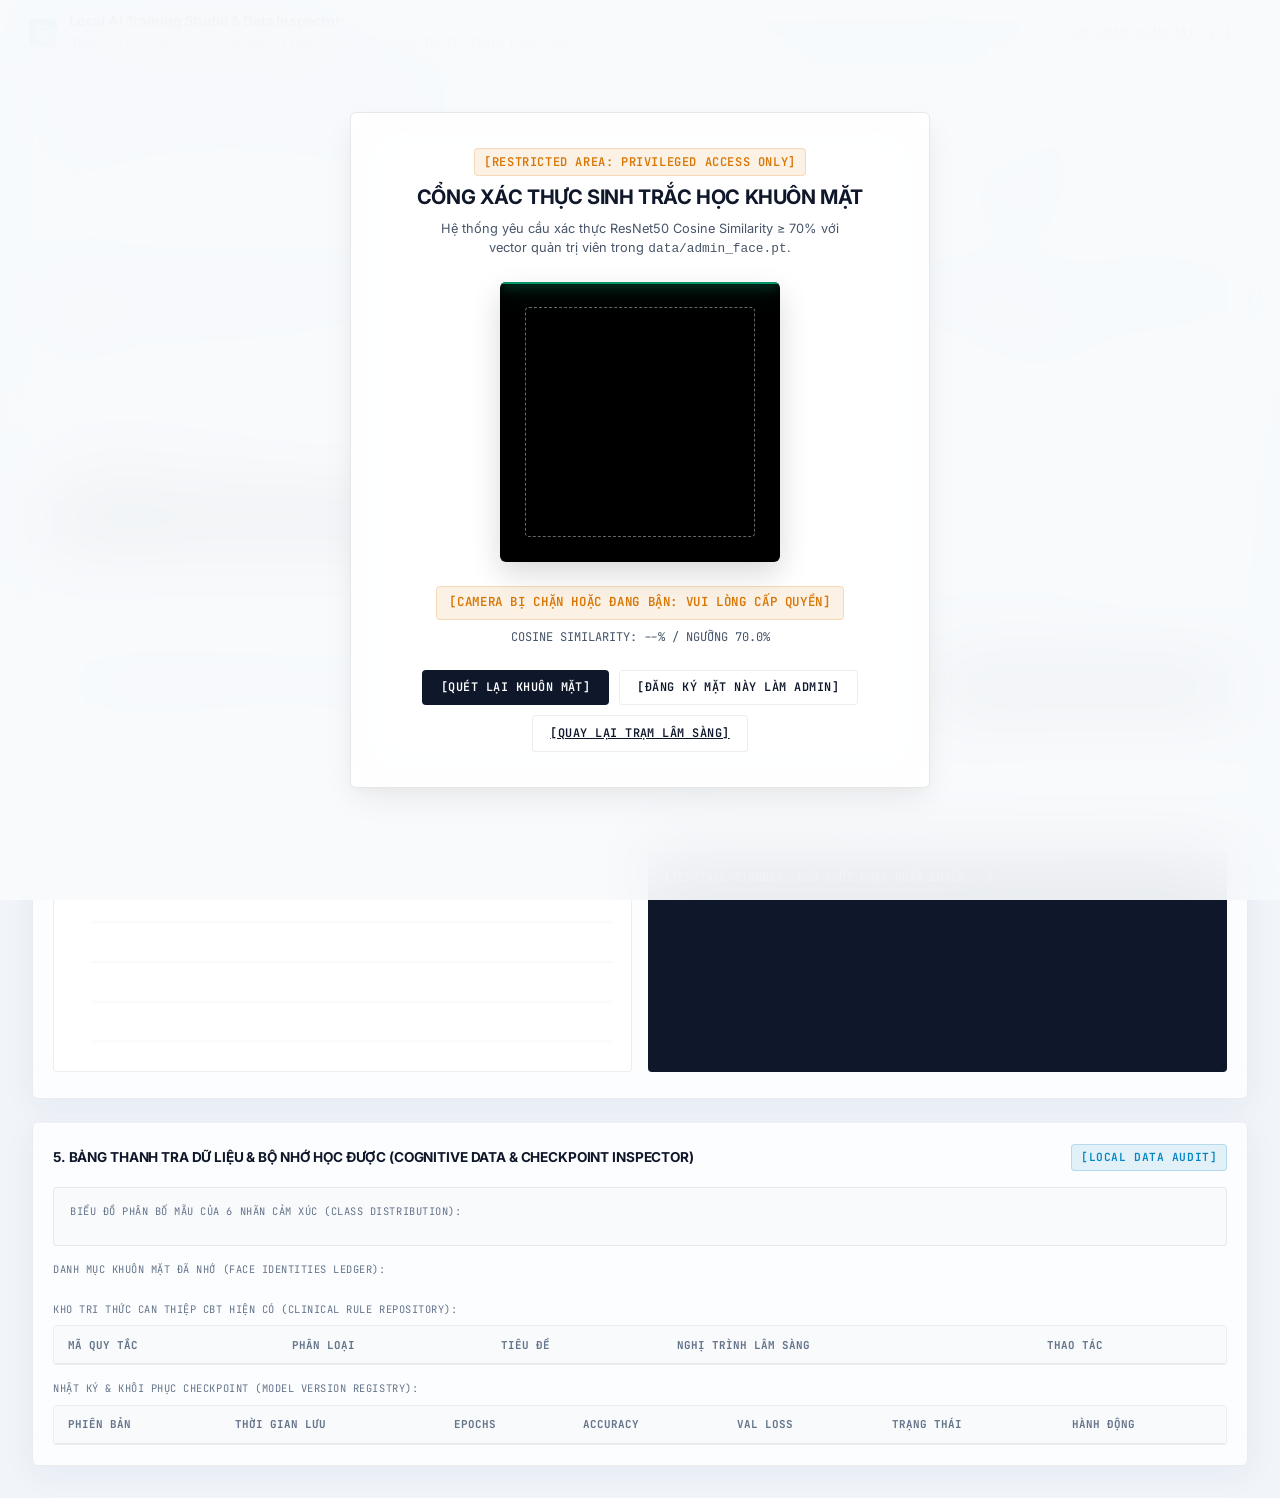
==== commit e5328b04: "Fix YuNet model loading and bbox coordinates mapping" ====
--- a/templates/train.html
+++ b/templates/train.html
@@ -319,7 +319,7 @@
     </div>
   </div>
 
-  <script src="/static/js/train.js?v=4.2"></script>
+  <script src="/static/js/train.js?v=4.6"></script>
   <script>
     window.addEventListener("DOMContentLoaded", () => {
       if (window.trainStudio) window.trainStudio.init();
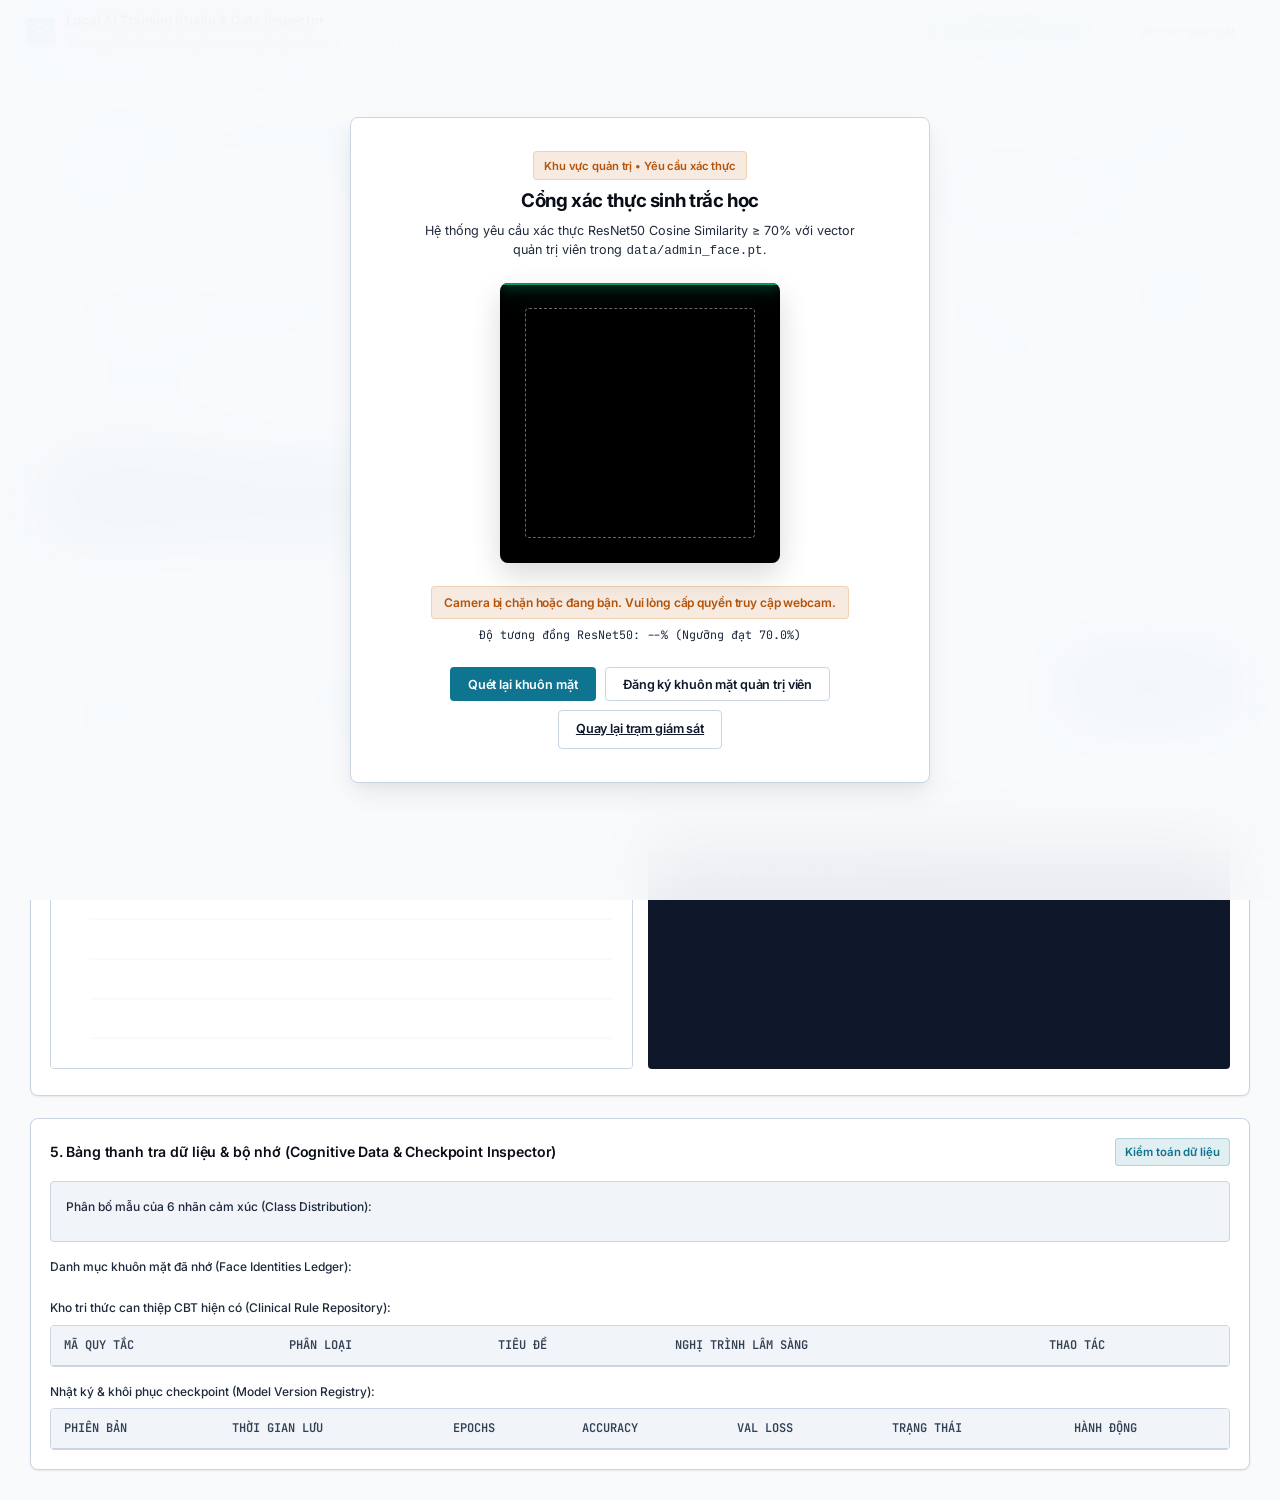
==== commit 0bba3d4b: "v1.1" ====
--- a/templates/train.html
+++ b/templates/train.html
@@ -19,12 +19,12 @@
       
       <div style="display:flex; flex-direction:column; align-items:center; gap:0.4rem;">
         <span class="badge badge-warning" style="font-size:0.75rem;">
-          [RESTRICTED AREA: PRIVILEGED ACCESS ONLY]
+          Khu vực quản trị • Yêu cầu xác thực
         </span>
-        <h2 style="font-size:1.25rem; font-weight:700; text-transform:uppercase; letter-spacing:-0.02em;">
-          Cổng Xác Thực Sinh Trắc Học Khuôn Mặt
+        <h2 style="font-size:1.25rem; font-weight:700; letter-spacing:-0.02em;">
+          Cổng xác thực sinh trắc học
         </h2>
-        <p style="font-size:0.80rem; color:var(--text-secondary); max-width:420px;">
+        <p style="font-size:0.84rem; color:var(--text-secondary); max-width:440px; text-align:center; line-height:1.5;">
           Hệ thống yêu cầu xác thực ResNet50 Cosine Similarity &ge; 70% với vector quản trị viên trong <code>data/admin_face.pt</code>.
         </p>
       </div>
@@ -38,24 +38,24 @@
 
       <!-- Realtime Biometric Metrics -->
       <div style="display:flex; flex-direction:column; align-items:center; gap:0.5rem; width:100%;">
-        <span id="gate-status-badge" class="badge badge-clinical" style="font-size:0.78rem; padding:0.4rem 0.8rem;">
-          [INITIALIZING BIOMETRIC SCANNER...]
+        <span id="gate-status-badge" class="badge badge-clinical" style="font-size:0.80rem; padding:0.4rem 0.85rem;">
+          Đang kết nối camera sinh trắc học...
         </span>
-        <div id="gate-score-metric" style="font-family:var(--font-mono); font-size:0.75rem; color:var(--text-secondary);">
-          COSINE SIMILARITY: --% / NGƯỠNG 70.0%
+        <div id="gate-score-metric" style="font-family:var(--font-mono); font-size:0.78rem; color:var(--text-secondary);">
+          Độ tương đồng ResNet50: --% (Ngưỡng đạt 70.0%)
         </div>
       </div>
 
       <!-- Action Buttons -->
       <div style="display:flex; flex-wrap:wrap; gap:0.6rem; justify-content:center; width:100%;">
         <button class="btn btn-primary" id="gate-scan-btn">
-          [QUÉT LẠI KHUÔN MẶT]
+          Quét lại khuôn mặt
         </button>
         <button class="btn btn-outline" id="gate-enroll-admin-btn">
-          [ĐĂNG KÝ MẶT NÀY LÀM ADMIN]
+          Đăng ký khuôn mặt quản trị viên
         </button>
         <a href="/" class="btn btn-outline">
-          [QUAY LẠI TRẠM LÂM SÀNG]
+          Quay lại trạm giám sát
         </a>
       </div>
 
@@ -71,19 +71,19 @@
         </svg>
       </div>
       <div>
-        <h1 class="brand-title">Local AI Training Studio & Data Inspector</h1>
-        <div class="brand-sub">Trung Tâm Huấn Luyện Mạng Hợp Nhất & Quản Trị Tri Thức Lâm Sàng</div>
+        <h1 class="brand-title">Local AI Training Studio &amp; Data Inspector</h1>
+        <div class="brand-sub">Trung tâm huấn luyện mạng hợp nhất &amp; quản trị tri thức lâm sàng</div>
       </div>
     </div>
 
     <div class="header-actions">
       <span class="badge badge-success">
         <span class="status-dot"></span>
-        [ADMIN ACCESS: AUTHENTICATED]
+        Đã xác thực quản trị viên
       </span>
-      <a href="/" class="btn btn-outline" style="font-size:0.70rem;">
+      <a href="/" class="btn btn-outline" style="font-size:0.75rem;">
         <svg width="12" height="12" viewBox="0 0 24 24" fill="none" stroke="currentColor" stroke-width="2"><line x1="19" y1="12" x2="5" y2="12"/><polyline points="12 19 5 12 12 5"/></svg>
-        [VỀ TRẠM GIÁM SÁT '/']
+        Về trạm giám sát
       </a>
     </div>
   </header>
@@ -95,8 +95,8 @@
       <!-- ==================== MODULE 4: HARDWARE TELEMETRY ==================== -->
       <div class="glass-panel monitor-card">
         <div class="card-header-row">
-          <span class="card-title">Giám Sát Phần Cứng Tức Thời (Hardware Telemetry)</span>
-          <span class="badge badge-neutral">[LOCAL HARDWARE TELEMETRY]</span>
+          <span class="card-title">Giám sát phần cứng tức thời (Hardware Telemetry)</span>
+          <span class="badge badge-neutral">Phần cứng cục bộ</span>
         </div>
         <div class="telemetry-row" style="grid-template-columns: repeat(4, 1fr);">
           <div class="telemetry-cell">
@@ -124,25 +124,25 @@
         <!-- Module 1: Face Identity Bank -->
         <div class="glass-panel monitor-card">
           <div class="card-header-row">
-            <span class="card-title">1. Đăng Ký Nhận Diện Khuôn Mặt (Face Identity Bank)</span>
-            <span class="badge badge-clinical">[RESNET50 EMBEDDINGS]</span>
+            <span class="card-title">1. Đăng ký nhận diện khuôn mặt (Face Identity Bank)</span>
+            <span class="badge badge-clinical">ResNet50 Embeddings</span>
           </div>
 
           <div style="display:flex; flex-direction:column; gap:0.85rem;">
             <div class="form-group">
-              <label class="form-label">Tên Định Danh Đối Tượng (Subject Identity)</label>
-              <input type="text" id="enroll-name-input" class="form-input" placeholder="Ví dụ: Dr. Tai / Bệnh nhân lâm sàng A...">
+              <label class="form-label">Tên định danh đối tượng (Subject Identity)</label>
+              <input type="text" id="enroll-name-input" class="form-input" placeholder="Ví dụ: Dr. Tai / Bệnh nhân A...">
             </div>
 
             <div class="form-group">
-              <label class="form-label">Tải Lên Ảnh Chân Dung (Portrait Image File)</label>
+              <label class="form-label">Tải lên ảnh chân dung (Portrait Image File)</label>
               <input type="file" id="enroll-file-input" class="form-input" accept="image/*">
             </div>
 
             <button class="btn btn-primary" id="enroll-identity-btn" style="margin-top:0.4rem;">
-              [ENROLL IDENTITY VÀO NGÂN HÀNG KHUÔN MẶT]
+              Lưu danh tính vào ngân hàng khuôn mặt
             </button>
-            <div style="font-family:var(--font-mono); font-size:0.68rem; color:var(--text-muted);">
+            <div style="font-family:var(--font-mono); font-size:0.72rem; color:var(--text-muted);">
               Dữ liệu được lưu trữ trực tiếp vào <code>data/face_identities.pt</code> dưới dạng vector 2048 chiều.
             </div>
           </div>
@@ -151,18 +151,18 @@
         <!-- Module 3: CBT Knowledge Base Editor -->
         <div class="glass-panel monitor-card">
           <div class="card-header-row">
-            <span class="card-title">3. Cập Nhật Tri Thức Lâm Sàng (CBT Knowledge Base)</span>
-            <span class="badge badge-clinical">[CLINICAL RULES]</span>
+            <span class="card-title">3. Cập nhật tri thức lâm sàng (CBT Knowledge Base)</span>
+            <span class="badge badge-clinical">Quy tắc lâm sàng</span>
           </div>
 
           <div style="display:flex; flex-direction:column; gap:0.65rem;">
             <div style="display:grid; grid-template-columns: 1fr 1fr; gap:0.65rem;">
               <div class="form-group">
-                <label class="form-label">Tiêu Đề Quy Tắc</label>
+                <label class="form-label">Tiêu đề quy tắc</label>
                 <input type="text" id="cbt-rule-title" class="form-input" placeholder="Tên quy tắc...">
               </div>
               <div class="form-group">
-                <label class="form-label">Phân Loại (Category)</label>
+                <label class="form-label">Phân loại (Category)</label>
                 <select id="cbt-rule-category" class="form-select">
                   <option value="COGNITIVE_DISTORTION">COGNITIVE_DISTORTION</option>
                   <option value="SOMATIC_REGULATION">SOMATIC_REGULATION</option>
@@ -174,17 +174,17 @@
             </div>
 
             <div class="form-group">
-              <label class="form-label">Nội Dung Nghị Trình Lâm Sàng (Protocol)</label>
+              <label class="form-label">Nội dung nghị trình lâm sàng (Protocol)</label>
               <textarea id="cbt-rule-protocol" class="form-textarea" placeholder="Mô tả cơ chế nhận diện và câu hỏi Socratic..."></textarea>
             </div>
 
             <div class="form-group">
-              <label class="form-label">Đơn Thuốc Hành Vi (Prescription Tag)</label>
-              <input type="text" id="cbt-rule-prescription" class="form-input" placeholder="[PRESCRIPTION: ...]">
+              <label class="form-label">Đơn thuốc hành vi (Prescription Tag)</label>
+              <input type="text" id="cbt-rule-prescription" class="form-input" placeholder="Khuyến nghị điều chỉnh hành vi...">
             </div>
 
             <button class="btn btn-outline" id="cbt-rule-save-btn">
-              [LƯU QUY TẮC VÀO CUSTOM_KNOWLEDGE.JSON]
+              Lưu quy tắc lâm sàng
             </button>
           </div>
         </div>
@@ -195,11 +195,11 @@
       <div class="glass-panel monitor-card">
         <div class="card-header-row">
           <div class="card-title-group">
-            <span class="card-title">2. Huấn Luyện Mạng Hợp Nhất Cảm Xúc (Multimodal Fusion Head Trainer)</span>
-            <span class="badge badge-success">[GMU & DYNAMIC ATTENTION]</span>
+            <span class="card-title">2. Huấn luyện mạng hợp nhất cảm xúc (Multimodal Fusion Head)</span>
+            <span class="badge badge-success">GMU &amp; Dynamic Attention</span>
           </div>
           <button class="btn btn-primary" id="initiate-train-btn">
-            [INITIATE TRAINING TRÊN LUỒNG PHỤ]
+            Khởi chạy huấn luyện
           </button>
         </div>
 
@@ -226,12 +226,12 @@
         <!-- Realtime Loss/Acc Chart & Terminal Grid -->
         <div style="display:grid; grid-template-columns: 1fr 1fr; gap:1rem; margin-top:0.5rem;">
           <div>
-            <div class="cell-label" style="margin-bottom:0.3rem;">Biểu Đồ Hội Tụ Huấn Luyện (Loss / Accuracy):</div>
+            <div class="cell-label" style="margin-bottom:0.35rem; font-size:0.78rem;">Biểu đồ hội tụ huấn luyện (Loss / Accuracy):</div>
             <canvas id="train-chart-canvas" width="600" height="220" style="width:100%; height:220px; background:#FFFFFF; border:1px solid var(--border-subtle); border-radius:var(--radius-xs);"></canvas>
           </div>
           <div>
-            <div class="cell-label" style="margin-bottom:0.3rem;">Terminal Console Log Thời Gian Thực (WebSocket):</div>
-            <div id="train-terminal" class="terminal-console">[TERMINAL STANDBY: CHỜ KHỞI CHẠY HUẤN LUYỆN...]</div>
+            <div class="cell-label" style="margin-bottom:0.35rem; font-size:0.78rem;">Nhật ký luồng huấn luyện thời gian thực (WebSocket):</div>
+            <div id="train-terminal" class="terminal-console">Chờ khởi chạy huấn luyện mô hình...</div>
           </div>
         </div>
 
@@ -240,25 +240,25 @@
       <!-- ==================== MODULE 5: COGNITIVE DATA & CHECKPOINT INSPECTOR ==================== -->
       <div class="glass-panel monitor-card">
         <div class="card-header-row">
-          <span class="card-title">5. Bảng Thanh Tra Dữ Liệu & Bộ Nhớ Học Được (Cognitive Data & Checkpoint Inspector)</span>
-          <span class="badge badge-clinical">[LOCAL DATA AUDIT]</span>
+          <span class="card-title">5. Bảng thanh tra dữ liệu &amp; bộ nhớ (Cognitive Data &amp; Checkpoint Inspector)</span>
+          <span class="badge badge-clinical">Kiểm toán dữ liệu</span>
         </div>
 
         <!-- 5.A: Class Distribution -->
         <div style="background:var(--bg-card-subtle); padding:1rem; border-radius:var(--radius-xs); border:1px solid var(--border-subtle);">
-          <div class="cell-label" style="margin-bottom:0.6rem;">Biểu Đồ Phân Bố Mẫu Của 6 Nhãn Cảm Xúc (Class Distribution):</div>
+          <div class="cell-label" style="margin-bottom:0.6rem; font-size:0.78rem;">Phân bố mẫu của 6 nhãn cảm xúc (Class Distribution):</div>
           <div id="class-distribution-bars" style="display:flex; flex-direction:column; gap:0.4rem;"></div>
         </div>
 
         <!-- 5.B: Face Identities Ledger -->
         <div>
-          <div class="cell-label" style="margin-bottom:0.5rem;">Danh Mục Khuôn Mặt Đã Nhớ (Face Identities Ledger):</div>
+          <div class="cell-label" style="margin-bottom:0.5rem; font-size:0.78rem;">Danh mục khuôn mặt đã nhớ (Face Identities Ledger):</div>
           <div id="face-identities-ledger" class="inspector-card-grid"></div>
         </div>
 
         <!-- 5.C: CBT Knowledge Table -->
         <div>
-          <div class="cell-label" style="margin-bottom:0.5rem;">Kho Tri Thức Can Thiệp CBT Hiện Có (Clinical Rule Repository):</div>
+          <div class="cell-label" style="margin-bottom:0.5rem; font-size:0.78rem;">Kho tri thức can thiệp CBT hiện có (Clinical Rule Repository):</div>
           <div style="overflow-x:auto; background:#FFFFFF; border:1px solid var(--border-subtle); border-radius:var(--radius-xs);">
             <table class="data-table">
               <thead>
@@ -277,7 +277,7 @@
 
         <!-- 5.D: Model Checkpoints Registry Table -->
         <div>
-          <div class="cell-label" style="margin-bottom:0.5rem;">Nhật Ký & Khôi Phục Checkpoint (Model Version Registry):</div>
+          <div class="cell-label" style="margin-bottom:0.5rem; font-size:0.78rem;">Nhật ký &amp; khôi phục checkpoint (Model Version Registry):</div>
           <div style="overflow-x:auto; background:#FFFFFF; border:1px solid var(--border-subtle); border-radius:var(--radius-xs);">
             <table class="data-table">
               <thead>
@@ -302,18 +302,18 @@
   </main>
 
   <!-- Clinical Web Popup Notification Modal (Replaces native browser alert) -->
-  <div id="clinical-web-modal" style="display:none; position:fixed; top:0; left:0; right:0; bottom:0; background:rgba(2, 6, 23, 0.85); backdrop-filter:blur(8px); z-index:9999; align-items:center; justify-content:center;">
-    <div class="glass-panel" style="width:92%; max-width:440px; background:rgba(15, 23, 42, 0.95); border:1px solid rgba(56, 189, 248, 0.4); border-radius:12px; padding:1.4rem; box-shadow:0 20px 40px rgba(0,0,0,0.6); animation:modalPopIn 0.22s ease-out;">
+  <div id="clinical-web-modal" style="display:none; position:fixed; top:0; left:0; right:0; bottom:0; background:rgba(15, 23, 42, 0.4); backdrop-filter:blur(8px); z-index:9999; align-items:center; justify-content:center;">
+    <div class="glass-panel" style="width:92%; max-width:440px; background:#FFFFFF; border:1px solid var(--border-color); border-radius:12px; padding:1.4rem; box-shadow:var(--shadow-xl); animation:modalPopIn 0.22s ease-out;">
       <div style="display:flex; align-items:center; gap:0.6rem; margin-bottom:0.75rem;">
-        <span id="web-modal-icon-badge" class="badge badge-warning" style="font-size:0.72rem; padding:0.25rem 0.6rem;">[THÔNG BÁO]</span>
-        <span id="web-modal-title" style="font-weight:700; font-size:0.92rem; color:#F8FAFC;">CẢNH BÁO HỆ THỐNG</span>
-      </div>
-      <div id="web-modal-body" style="font-size:0.82rem; color:#CBD5E1; line-height:1.55; margin-bottom:1.2rem; white-space:pre-line;">
+        <span id="web-modal-icon-badge" class="badge badge-warning" style="font-size:0.76rem; padding:0.25rem 0.6rem;">Thông báo</span>
+        <span id="web-modal-title" style="font-weight:700; font-size:0.95rem; color:var(--text-primary);">Cảnh báo hệ thống</span>
+      </div>
+      <div id="web-modal-body" style="font-size:0.84rem; color:var(--text-secondary); line-height:1.55; margin-bottom:1.2rem; white-space:pre-line;">
         Nội dung thông báo
       </div>
       <div style="display:flex; justify-content:flex-end;">
-        <button type="button" id="web-modal-close-btn" class="btn btn-primary" style="font-size:0.75rem; padding:0.45rem 1.1rem; background:linear-gradient(135deg, #0284c7, #2563eb);">
-          [ĐÃ HIỂU & ĐÓNG]
+        <button type="button" id="web-modal-close-btn" class="btn btn-primary" style="font-size:0.80rem; padding:0.5rem 1.2rem;">
+          Đã hiểu &amp; Đóng
         </button>
       </div>
     </div>
--- a/static/css/style.css
+++ b/static/css/style.css
@@ -8,38 +8,38 @@
    ========================================================================== */
 
 :root {
-  --bg-primary: #F1F5F9;
-  --bg-surface: rgba(255, 255, 255, 0.75);
-  --bg-surface-elevated: rgba(255, 255, 255, 0.90);
-  --bg-card: rgba(255, 255, 255, 0.82);
-  --bg-card-subtle: rgba(248, 250, 252, 0.85);
+  --bg-primary: #F8FAFC;
+  --bg-surface: #FFFFFF;
+  --bg-surface-elevated: #FFFFFF;
+  --bg-card: #FFFFFF;
+  --bg-card-subtle: #F1F5F9;
   
-  --border-subtle: rgba(0, 0, 0, 0.07);
-  --border-active: rgba(15, 23, 42, 0.25);
-  --border-glass: rgba(255, 255, 255, 0.8);
+  --border-subtle: #CBD5E1;
+  --border-active: #0E7490;
+  --border-glass: #94A3B8;
   
-  --text-primary: #0F172A;
-  --text-secondary: #475569;
-  --text-muted: #64748B;
-  --text-subtle: #94A3B8;
-
-  --accent-clinical: #0284C7;
-  --accent-clinical-soft: rgba(2, 132, 199, 0.10);
-  --accent-success: #059669;
-  --accent-success-soft: rgba(5, 150, 105, 0.10);
-  --accent-warning: #D97706;
-  --accent-warning-soft: rgba(217, 119, 6, 0.10);
-  --accent-danger: #DC2626;
-  --accent-danger-soft: rgba(220, 38, 38, 0.10);
+  --text-primary: #090D16;
+  --text-secondary: #1E293B;
+  --text-muted: #334155;
+  --text-subtle: #475569;
+
+  --accent-clinical: #0E7490;
+  --accent-clinical-soft: rgba(14, 116, 144, 0.12);
+  --accent-success: #047857;
+  --accent-success-soft: rgba(4, 120, 87, 0.12);
+  --accent-warning: #B45309;
+  --accent-warning-soft: rgba(180, 83, 9, 0.12);
+  --accent-danger: #B91C1C;
+  --accent-danger-soft: rgba(185, 28, 28, 0.12);
   
-  --shadow-sm: 0 1px 3px rgba(0, 0, 0, 0.04), 0 1px 2px rgba(0, 0, 0, 0.02);
-  --shadow-md: 0 4px 16px -2px rgba(0, 0, 0, 0.06), 0 2px 6px -1px rgba(0, 0, 0, 0.03);
-  --shadow-lg: 0 12px 32px -4px rgba(0, 0, 0, 0.08), 0 4px 12px -2px rgba(0, 0, 0, 0.03);
-  --shadow-glass: 0 8px 32px 0 rgba(31, 38, 135, 0.06);
+  --shadow-sm: 0 1px 3px rgba(0, 0, 0, 0.05), 0 1px 2px rgba(0, 0, 0, 0.03);
+  --shadow-md: 0 4px 12px -1px rgba(0, 0, 0, 0.07), 0 2px 4px -1px rgba(0, 0, 0, 0.04);
+  --shadow-lg: 0 12px 28px -4px rgba(0, 0, 0, 0.09), 0 4px 10px -2px rgba(0, 0, 0, 0.04);
+  --shadow-glass: 0 2px 8px rgba(15, 23, 42, 0.04);
 
   --radius-xs: 4px;
-  --radius-sm: 6px;
-  --radius-md: 8px;
+  --radius-sm: 8px;
+  --radius-md: 10px;
   --radius-full: 9999px;
 
   --font-sans: 'Inter', -apple-system, BlinkMacSystemFont, 'Segoe UI', Roboto, sans-serif;
@@ -52,39 +52,80 @@
   padding: 0;
 }
 
+html {
+  font-size: 15px;
+}
+
 body {
   font-family: var(--font-sans);
   background-color: var(--bg-primary);
-  background-image: 
-    radial-gradient(at 10% 10%, rgba(224, 231, 255, 0.45) 0px, transparent 50%),
-    radial-gradient(at 90% 90%, rgba(207, 250, 254, 0.40) 0px, transparent 50%),
-    radial-gradient(at 50% 50%, rgba(241, 245, 249, 1) 0px, transparent 100%);
+  background-image: radial-gradient(#CBD5E1 1.2px, transparent 1.2px);
+  background-size: 24px 24px;
   background-attachment: fixed;
   color: var(--text-primary);
   min-height: 100vh;
   -webkit-font-smoothing: antialiased;
   -moz-osx-font-smoothing: grayscale;
-  line-height: 1.5;
+  line-height: 1.6;
   display: flex;
   flex-direction: column;
 }
 
-/* Glassmorphism Surface Utility */
+/* Global Typography Readability & Contrast Guarantees */
+.cell-label, .form-label, .channel-name, .channel-val, .brand-badge,
+.step-badge, .hud-overlay-text, .identity-date, .identity-vec,
+.controller-mic-label, .controller-mic-val, .cbt-suggestion-chips .chip-btn,
+.data-table th, .data-table td, .prescription-title, .prescription-desc {
+  font-size: 0.80rem !important;
+  font-weight: 600;
+  color: var(--text-secondary);
+}
+
+.cell-value {
+  font-size: 1.25rem !important;
+  font-weight: 700;
+  color: var(--text-primary);
+}
+
+.brand-badge {
+  font-size: 0.74rem !important;
+  font-weight: 700;
+}
+
+.tab-btn {
+  font-size: 0.82rem !important;
+  font-weight: 600;
+}
+
+.btn {
+  font-size: 0.84rem !important;
+}
+
+/* Force high contrast and legible sizing on faint inline styles */
+[style*="color:#94A3B8"], [style*="color: #94A3B8"],
+[style*="color:#CBD5E1"], [style*="color: #CBD5E1"],
+[style*="color:rgba(255,255,255,0.7)"], [style*="color: rgba(255,255,255,0.7)"] {
+  color: var(--text-muted) !important;
+}
+
+[style*="font-size:0.5"], [style*="font-size: 0.5"],
+[style*="font-size:0.6"], [style*="font-size: 0.6"],
+[style*="font-size:0.70"], [style*="font-size: 0.70"],
+[style*="font-size:0.72"], [style*="font-size: 0.72"] {
+  font-size: 0.80rem !important;
+}
+
+/* Clinical Surface Utility - Solid High Contrast */
 .glass-panel {
   background: var(--bg-surface);
-  backdrop-filter: blur(20px);
-  -webkit-backdrop-filter: blur(20px);
   border: 1px solid var(--border-subtle);
-  border-top-color: var(--border-glass);
   border-radius: var(--radius-sm);
-  box-shadow: var(--shadow-glass);
+  box-shadow: var(--shadow-sm);
 }
 
 .glass-panel-elevated {
   background: var(--bg-surface-elevated);
-  backdrop-filter: blur(24px);
-  -webkit-backdrop-filter: blur(24px);
-  border: 1px solid rgba(0, 0, 0, 0.09);
+  border: 1px solid var(--border-subtle);
   border-radius: var(--radius-sm);
   box-shadow: var(--shadow-lg);
 }
@@ -210,14 +251,14 @@
   gap: 0.75rem;
 }
 
-/* Typographic Badges */
+/* Clean Clinical Status Badges */
 .badge {
-  font-family: var(--font-mono);
-  font-size: 0.70rem;
+  font-family: var(--font-sans);
+  font-size: 0.76rem;
   font-weight: 600;
-  letter-spacing: 0.05em;
-  text-transform: uppercase;
-  padding: 0.25rem 0.55rem;
+  letter-spacing: -0.01em;
+  text-transform: none;
+  padding: 0.28rem 0.65rem;
   border-radius: var(--radius-xs);
   display: inline-flex;
   align-items: center;
@@ -226,33 +267,33 @@
 }
 
 .badge-neutral {
-  background: rgba(100, 116, 139, 0.08);
+  background: var(--bg-card-subtle);
   color: var(--text-secondary);
-  border-color: rgba(100, 116, 139, 0.15);
+  border-color: var(--border-subtle);
 }
 
 .badge-clinical {
   background: var(--accent-clinical-soft);
   color: var(--accent-clinical);
-  border-color: rgba(2, 132, 199, 0.20);
+  border-color: rgba(14, 116, 144, 0.22);
 }
 
 .badge-success {
   background: var(--accent-success-soft);
   color: var(--accent-success);
-  border-color: rgba(5, 150, 105, 0.20);
+  border-color: rgba(5, 150, 105, 0.22);
 }
 
 .badge-warning {
   background: var(--accent-warning-soft);
   color: var(--accent-warning);
-  border-color: rgba(217, 119, 6, 0.20);
+  border-color: rgba(217, 119, 6, 0.22);
 }
 
 .badge-danger {
   background: var(--accent-danger-soft);
   color: var(--accent-danger);
-  border-color: rgba(220, 38, 38, 0.20);
+  border-color: rgba(220, 38, 38, 0.22);
 }
 
 .status-dot {
@@ -328,10 +369,10 @@
 }
 
 .card-title {
-  font-size: 0.85rem;
-  font-weight: 700;
+  font-size: 0.94rem;
+  font-weight: 600;
   letter-spacing: -0.01em;
-  text-transform: uppercase;
+  text-transform: none;
   color: var(--text-primary);
 }
 
@@ -423,19 +464,20 @@
 }
 
 .cell-label {
-  font-family: var(--font-mono);
-  font-size: 0.65rem;
-  text-transform: uppercase;
-  color: var(--text-muted);
-  letter-spacing: 0.05em;
+  font-family: var(--font-sans);
+  font-size: 0.78rem;
+  font-weight: 500;
+  text-transform: none;
+  color: var(--text-secondary);
+  letter-spacing: normal;
 }
 
 .cell-value {
   font-family: var(--font-mono);
-  font-size: 1.1rem;
+  font-size: 1.15rem;
   font-weight: 700;
   color: var(--text-primary);
-  margin-top: 0.15rem;
+  margin-top: 0.2rem;
 }
 
 .channel-bars-section {
@@ -512,12 +554,12 @@
 
 /* Buttons */
 .btn {
-  font-family: var(--font-mono);
-  font-size: 0.74rem;
+  font-family: var(--font-sans);
+  font-size: 0.84rem;
   font-weight: 600;
-  letter-spacing: 0.04em;
-  text-transform: uppercase;
-  padding: 0.55rem 1.1rem;
+  letter-spacing: -0.01em;
+  text-transform: none;
+  padding: 0.55rem 1.15rem;
   border-radius: var(--radius-xs);
   border: 1px solid transparent;
   cursor: pointer;
@@ -529,24 +571,24 @@
 }
 
 .btn-primary {
-  background: #0F172A;
+  background: #0E7490;
   color: #FFFFFF;
 }
 
 .btn-primary:hover {
-  background: #1E293B;
+  background: #0891B2;
   box-shadow: var(--shadow-sm);
 }
 
 .btn-outline {
   background: #FFFFFF;
-  border-color: var(--border-subtle);
-  color: var(--text-primary);
+  border-color: #CBD5E1;
+  color: #0F172A;
 }
 
 .btn-outline:hover {
-  background: #F8FAFC;
-  border-color: var(--border-active);
+  background: #F1F5F9;
+  border-color: #94A3B8;
 }
 
 .btn-danger {
@@ -1993,3 +2035,1341 @@
   transform: translateY(0);
   box-shadow: none;
 }
+
+/* ==========================================================================
+   TAB 3: FUTURE MULTIVERSE SIMULATION & GAMIFICATION STYLES
+   ========================================================================== */
+.multiverse-layout {
+  display: grid;
+  grid-template-columns: minmax(0, 65fr) minmax(0, 35fr);
+  gap: 1.25rem;
+  align-items: start;
+}
+
+@media (max-width: 1100px) {
+  .multiverse-layout {
+    grid-template-columns: 1fr;
+  }
+}
+
+.multiverse-stage-card {
+  background: var(--bg-surface);
+  backdrop-filter: blur(20px);
+  -webkit-backdrop-filter: blur(20px);
+  border: 1px solid var(--border-subtle);
+  border-top-color: var(--border-glass);
+  border-radius: var(--radius-sm);
+  padding: 1.25rem;
+  box-shadow: var(--shadow-glass);
+  display: flex;
+  flex-direction: column;
+  gap: 1.2rem;
+  position: relative;
+}
+
+/* Video Stage Viewport */
+/* Video Stage Viewport & Multi-Pane Layout */
+.multiverse-view-switcher {
+  display: inline-flex;
+  background: rgba(241, 245, 249, 0.9);
+  border: 1px solid rgba(0, 0, 0, 0.08);
+  border-radius: var(--radius-full);
+  padding: 2px;
+  gap: 2px;
+}
+
+.view-switch-btn {
+  background: transparent;
+  border: none;
+  color: var(--text-secondary);
+  font-family: var(--font-mono);
+  font-size: 0.65rem;
+  font-weight: 600;
+  padding: 0.25rem 0.6rem;
+  border-radius: var(--radius-full);
+  cursor: pointer;
+  display: inline-flex;
+  align-items: center;
+  gap: 4px;
+  transition: all 0.18s ease;
+}
+
+.view-switch-btn:hover {
+  color: var(--text-primary);
+  background: rgba(255, 255, 255, 0.85);
+}
+
+.view-switch-btn.active {
+  background: #0284C7;
+  color: #FFFFFF;
+  box-shadow: 0 2px 8px rgba(2, 132, 199, 0.35);
+}
+
+.multiverse-video-wrapper {
+  position: relative;
+  width: 100%;
+  aspect-ratio: 16 / 9;
+  min-height: 440px;
+  background: #090D16;
+  border: 1px solid rgba(2, 132, 199, 0.45);
+  border-radius: var(--radius-sm);
+  overflow: hidden;
+  box-shadow: 0 4px 20px rgba(0, 0, 0, 0.12), inset 0 0 16px rgba(2, 132, 199, 0.06);
+  display: flex;
+}
+
+/* Multi-Pane Views: Split vs Camera Only vs Avatar Only */
+.multiverse-feed-pane {
+  position: relative;
+  height: 100%;
+  overflow: hidden;
+  transition: all 0.25s ease-out;
+}
+
+.multiverse-camera-pane {
+  width: 100% !important;
+  border-right: none !important;
+}
+
+.multiverse-avatar-pane {
+  display: none !important;
+}
+
+.multiverse-video-wrapper.view-mode-avatar .multiverse-camera-pane {
+  display: none;
+}
+
+.multiverse-video-wrapper.view-mode-avatar .multiverse-avatar-pane {
+  width: 100%;
+  display: block;
+}
+
+#multiverse-video {
+  width: 100%;
+  height: 100%;
+  object-fit: cover;
+  transform: scaleX(-1);
+  display: block;
+}
+
+#multiverse-overlay-canvas {
+  position: absolute;
+  inset: 0;
+  width: 100%;
+  height: 100%;
+  pointer-events: none;
+  z-index: 5;
+}
+
+#multiverse-avatar-canvas {
+  width: 100%;
+  height: 100%;
+  display: block;
+  background: radial-gradient(circle at center, #FFFFFF 0%, #F1F5F9 100%);
+}
+
+.avatar-hud-label {
+  position: absolute;
+  bottom: 12px;
+  right: 12px;
+  display: inline-flex;
+  align-items: center;
+  gap: 6px;
+  background: rgba(255, 255, 255, 0.92);
+  backdrop-filter: blur(10px);
+  border: 1px solid rgba(2, 132, 199, 0.25);
+  padding: 0.25rem 0.6rem;
+  border-radius: var(--radius-xs);
+  font-family: var(--font-mono);
+  font-size: 0.62rem;
+  font-weight: 600;
+  color: #0284C7;
+  pointer-events: none;
+  z-index: 6;
+  box-shadow: 0 2px 8px rgba(0, 0, 0, 0.06);
+}
+
+.avatar-hud-dot {
+  width: 6px;
+  height: 6px;
+  border-radius: 50%;
+  background: #0284C7;
+  box-shadow: 0 0 6px rgba(2, 132, 199, 0.6);
+}
+
+.multiverse-glow-box {
+  position: absolute;
+  inset: 0;
+  pointer-events: none;
+  border-radius: var(--radius-xs);
+  border: 1.5px solid rgba(2, 132, 199, 0.15);
+  transition: all 0.25s cubic-bezier(0.16, 1, 0.3, 1);
+  z-index: 6;
+}
+
+/* HUD Overlay Badges on Video */
+.multiverse-hud-top {
+  position: absolute;
+  top: 12px;
+  left: 12px;
+  right: 12px;
+  display: flex;
+  justify-content: space-between;
+  align-items: center;
+  gap: 6px;
+  z-index: 10;
+  pointer-events: none;
+  flex-wrap: wrap;
+}
+
+.multiverse-hud-chip {
+  display: inline-flex;
+  align-items: center;
+  gap: 6px;
+  background: rgba(255, 255, 255, 0.95);
+  backdrop-filter: blur(12px);
+  -webkit-backdrop-filter: blur(12px);
+  border: 1px solid var(--border-subtle);
+  padding: 0.28rem 0.7rem;
+  border-radius: var(--radius-full);
+  font-family: var(--font-sans);
+  font-size: 0.78rem !important;
+  font-weight: 600;
+  color: var(--text-primary);
+  letter-spacing: -0.01em;
+  box-shadow: var(--shadow-sm);
+}
+
+.multiverse-hud-bottom {
+  position: absolute;
+  bottom: 12px;
+  left: 12px;
+  display: flex;
+  align-items: center;
+  z-index: 10;
+  pointer-events: none;
+}
+
+.multiverse-filter-tag {
+  background: rgba(255, 255, 255, 0.94);
+  backdrop-filter: blur(10px);
+  border: 1px solid rgba(0, 0, 0, 0.08);
+  padding: 0.3rem 0.65rem;
+  border-radius: var(--radius-xs);
+  font-family: var(--font-mono);
+  font-size: 0.65rem;
+  color: var(--text-secondary);
+  max-width: 80%;
+  overflow: hidden;
+  text-overflow: ellipsis;
+  white-space: nowrap;
+  box-shadow: 0 2px 8px rgba(0, 0, 0, 0.06);
+}
+
+/* Standby Overlay */
+.multiverse-standby-overlay {
+  position: absolute;
+  inset: 0;
+  display: flex;
+  flex-direction: column;
+  align-items: center;
+  justify-content: center;
+  gap: 0.85rem;
+  background: rgba(248, 250, 252, 0.96);
+  backdrop-filter: blur(15px);
+  color: var(--text-primary);
+  text-align: center;
+  padding: 1.5rem;
+  z-index: 12;
+}
+
+/* Bright Flash Overlay */
+.multiverse-flash {
+  position: absolute;
+  inset: 0;
+  background: radial-gradient(circle, rgba(255, 255, 255, 0.98) 0%, rgba(56, 189, 248, 0.8) 50%, rgba(16, 185, 129, 0.4) 100%);
+  opacity: 0;
+  pointer-events: none;
+  z-index: 20;
+}
+
+.multiverse-flash.active-flash {
+  animation: flashExplode 1.1s cubic-bezier(0.16, 1, 0.3, 1) forwards;
+}
+
+@keyframes flashExplode {
+  0% { opacity: 0.95; transform: scale(0.98); }
+  40% { opacity: 0.85; }
+  100% { opacity: 0; transform: scale(1.03); }
+}
+
+/* Confetti Canvas */
+.multiverse-celebrate-canvas {
+  position: absolute;
+  inset: 0;
+  width: 100%;
+  height: 100%;
+  pointer-events: none;
+  z-index: 18;
+}
+
+/* Multiverse Timeline Slider Console */
+.multiverse-slider-card {
+  background: #FFFFFF;
+  border: 1px solid var(--border-subtle);
+  border-radius: var(--radius-xs);
+  padding: 1rem 1.2rem;
+  display: flex;
+  flex-direction: column;
+  gap: 0.75rem;
+  box-shadow: var(--shadow-sm);
+}
+
+.multiverse-slider-card.shake-locked {
+  animation: shakeLocked 0.45s cubic-bezier(0.36, 0.07, 0.19, 0.97) both;
+}
+
+@keyframes shakeLocked {
+  10%, 90% { transform: translate3d(-2px, 0, 0); }
+  20%, 80% { transform: translate3d(4px, 0, 0); }
+  30%, 50%, 70% { transform: translate3d(-6px, 0, 0); }
+  40%, 60% { transform: translate3d(6px, 0, 0); }
+}
+
+.slider-labels-row {
+  display: flex;
+  justify-content: space-between;
+  font-family: var(--font-mono);
+  font-size: 0.65rem;
+  color: var(--text-muted);
+  text-transform: uppercase;
+}
+
+.slider-track-wrap {
+  position: relative;
+  width: 100%;
+  height: 38px;
+  display: flex;
+  align-items: center;
+}
+
+/* Custom Styled Range Slider */
+.multiverse-range-input {
+  -webkit-appearance: none;
+  appearance: none;
+  width: 100%;
+  height: 10px;
+  border-radius: var(--radius-full);
+  background: linear-gradient(to right, #EF4444 0%, #F59E0B 35%, #94A3B8 50%, #06B6D4 68%, #10B981 100%);
+  outline: none;
+  cursor: pointer;
+  transition: all 0.2s ease;
+  box-shadow: inset 0 1px 3px rgba(0, 0, 0, 0.15);
+}
+
+.multiverse-range-input::-webkit-slider-thumb {
+  -webkit-appearance: none;
+  appearance: none;
+  width: 26px;
+  height: 26px;
+  border-radius: 50%;
+  background: #FFFFFF;
+  border: 3px solid #0284C7;
+  box-shadow: 0 2px 8px rgba(0, 0, 0, 0.15), 0 0 10px rgba(2, 132, 199, 0.35);
+  cursor: grab;
+  transition: transform 0.15s ease, box-shadow 0.15s ease;
+}
+
+.multiverse-range-input::-webkit-slider-thumb:hover {
+  transform: scale(1.15);
+  box-shadow: 0 4px 12px rgba(0, 0, 0, 0.2), 0 0 14px rgba(2, 132, 199, 0.5);
+}
+
+.multiverse-range-input::-webkit-slider-thumb:active {
+  cursor: grabbing;
+  transform: scale(1.22);
+}
+
+/* Lock Overlay over Positive Side (Right half of track) */
+.slider-lock-track-overlay {
+  position: absolute;
+  top: 0;
+  right: 0;
+  width: 50%;
+  height: 100%;
+  background: rgba(248, 250, 252, 0.88);
+  backdrop-filter: blur(4px);
+  -webkit-backdrop-filter: blur(4px);
+  border-top-right-radius: var(--radius-full);
+  border-bottom-right-radius: var(--radius-full);
+  border: 1.5px dashed rgba(217, 119, 6, 0.6);
+  display: flex;
+  align-items: center;
+  justify-content: center;
+  gap: 6px;
+  cursor: not-allowed;
+  transition: opacity 0.4s ease, transform 0.4s ease;
+  z-index: 8;
+  color: #D97706;
+  font-family: var(--font-mono);
+  font-size: 0.65rem;
+  font-weight: 700;
+  padding: 0 0.5rem;
+}
+
+.slider-lock-track-overlay.unlocked-fade {
+  opacity: 0;
+  transform: scale(0.96);
+  pointer-events: none;
+}
+
+/* Prescription Task Card (Gamification & Chin Tuck) */
+.multiverse-prescription-card {
+  background: #FFFFFF;
+  backdrop-filter: blur(20px);
+  -webkit-backdrop-filter: blur(20px);
+  border: 1.5px solid rgba(217, 119, 6, 0.35);
+  border-radius: var(--radius-sm);
+  padding: 1.25rem;
+  display: flex;
+  flex-direction: column;
+  gap: 1rem;
+  transition: all 0.3s cubic-bezier(0.16, 1, 0.3, 1);
+  box-shadow: var(--shadow-sm);
+}
+
+.multiverse-prescription-card.task-card-alert {
+  border-color: #EF4444;
+  box-shadow: 0 0 24px rgba(239, 68, 68, 0.25);
+  animation: cardPulseAlert 0.7s ease;
+}
+
+@keyframes cardPulseAlert {
+  0% { transform: scale(1); }
+  50% { transform: scale(1.02); }
+  100% { transform: scale(1); }
+}
+
+.multiverse-prescription-card.task-card-success {
+  border-color: #10B981;
+  background: #FFFFFF;
+  box-shadow: 0 0 24px rgba(16, 185, 129, 0.2);
+}
+
+/* Interactive Chin Tuck Button with Circular SVG Progress */
+.chin-tuck-btn-interactive {
+  position: relative;
+  display: flex;
+  align-items: center;
+  justify-content: center;
+  gap: 1rem;
+  background: linear-gradient(135deg, rgba(245, 158, 11, 0.08) 0%, rgba(217, 119, 6, 0.16) 100%);
+  border: 1.5px solid rgba(217, 119, 6, 0.4);
+  color: #B45309;
+  padding: 0.85rem 1.4rem;
+  border-radius: var(--radius-xs);
+  cursor: pointer;
+  user-select: none;
+  -webkit-user-select: none;
+  transition: all 0.25s ease;
+  font-family: var(--font-mono);
+  font-size: 0.78rem;
+  font-weight: 700;
+  letter-spacing: 0.04em;
+  overflow: hidden;
+}
+
+.chin-tuck-btn-interactive:hover {
+  background: linear-gradient(135deg, rgba(245, 158, 11, 0.14) 0%, rgba(217, 119, 6, 0.24) 100%);
+  border-color: #D97706;
+  box-shadow: 0 4px 14px rgba(217, 119, 6, 0.15);
+}
+
+.chin-tuck-btn-interactive.holding {
+  background: linear-gradient(135deg, rgba(245, 158, 11, 0.22) 0%, rgba(217, 119, 6, 0.32) 100%);
+  border-color: #D97706;
+  box-shadow: 0 0 20px rgba(217, 119, 6, 0.3);
+  transform: scale(0.985);
+}
+
+.chin-tuck-btn-interactive.completed {
+  background: linear-gradient(135deg, rgba(16, 185, 129, 0.12) 0%, rgba(5, 150, 105, 0.2) 100%);
+  border-color: #10B981;
+  color: #065F46;
+  box-shadow: 0 0 16px rgba(16, 185, 129, 0.25);
+}
+
+.chin-tuck-ring-svg {
+  width: 32px;
+  height: 32px;
+  transform: rotate(-90deg);
+  flex-shrink: 0;
+}
+
+.chin-tuck-ring-bg {
+  fill: none;
+  stroke: rgba(0, 0, 0, 0.08);
+  stroke-width: 4;
+}
+
+.chin-tuck-ring-meter {
+  fill: none;
+  stroke: #D97706;
+  stroke-width: 4;
+  stroke-linecap: round;
+  stroke-dasharray: 213.6;
+  stroke-dashoffset: 213.6;
+  transition: stroke-dashoffset 0.08s linear;
+}
+
+.chin-tuck-btn-interactive.completed .chin-tuck-ring-meter {
+  stroke: #10B981;
+  stroke-dashoffset: 0;
+}
+
+/* ==========================================================================
+   TAB 3: MULTIVERSE FACE DETECTION & HOSPITAL ECG TELEMETRY MONITOR
+   ========================================================================== */
+#multiverse-overlay-canvas {
+  position: absolute;
+  top: 0;
+  left: 0;
+  width: 100%;
+  height: 100%;
+  transform: scaleX(-1);
+  pointer-events: none;
+  z-index: 8;
+}
+
+.multiverse-video-wrapper .hud-reticle-tl,
+.multiverse-video-wrapper .hud-reticle-tr,
+.multiverse-video-wrapper .hud-reticle-bl,
+.multiverse-video-wrapper .hud-reticle-br {
+  z-index: 11;
+  border-color: rgba(2, 132, 199, 0.6);
+}
+
+.ecg-monitor-frame {
+  position: relative;
+  background: #FFFFFF;
+  border-radius: var(--radius-xs);
+  overflow: hidden;
+  border: 1px solid var(--border-subtle);
+  box-shadow: inset 0 0 12px rgba(0, 0, 0, 0.02);
+}
+
+.ecg-monitor-frame::after {
+  display: none;
+}
+
+#trajectory-canvas {
+  background: transparent;
+  display: block;
+  width: 100%;
+}
+
+.ecg-telemetry-strip > div {
+  display: flex;
+  flex-direction: column;
+  gap: 2px;
+}
+
+/* ==========================================================================
+   TAB 3: TIMELINE PRESET PILLS & SPLIT VIEW & HANDS-FREE AI HUD
+   ========================================================================== */
+.multiverse-presets-row {
+  display: flex;
+  gap: 0.45rem;
+  overflow-x: auto;
+  padding: 0.15rem 0;
+}
+
+.preset-pill {
+  flex: 1;
+  min-width: 0;
+  display: inline-flex;
+  align-items: center;
+  justify-content: center;
+  gap: 5px;
+  background: #FFFFFF;
+  border: 1px solid var(--border-subtle);
+  color: var(--text-secondary);
+  font-family: var(--font-mono);
+  font-size: 0.65rem;
+  font-weight: 600;
+  padding: 0.42rem 0.45rem;
+  border-radius: var(--radius-xs);
+  cursor: pointer;
+  transition: all 0.18s ease-out;
+  white-space: nowrap;
+  box-shadow: 0 1px 2px rgba(0, 0, 0, 0.02);
+}
+
+.preset-pill:hover {
+  background: #F8FAFC;
+  border-color: rgba(2, 132, 199, 0.35);
+  color: var(--text-primary);
+  transform: translateY(-1px);
+  box-shadow: 0 2px 6px rgba(0, 0, 0, 0.04);
+}
+
+.preset-pill.active {
+  background: rgba(2, 132, 199, 0.08);
+  border-color: #0284C7;
+  color: #0284C7;
+  box-shadow: 0 0 8px rgba(2, 132, 199, 0.18);
+}
+
+.preset-pill .preset-dot {
+  width: 6px;
+  height: 6px;
+  border-radius: 50%;
+  display: inline-block;
+  flex-shrink: 0;
+}
+
+/* Split Screen Overlay in Multiverse Viewport */
+.multiverse-split-overlay {
+  position: absolute;
+  inset: 0;
+  pointer-events: none;
+  z-index: 9;
+}
+
+.split-divider-bar {
+  position: absolute;
+  top: 0;
+  bottom: 0;
+  left: 50%;
+  width: 2px;
+  background: linear-gradient(180deg, #0284C7, #10B981);
+  box-shadow: 0 0 10px rgba(2, 132, 199, 0.6);
+  transform: translateX(-50%);
+}
+
+.split-handle-chip {
+  position: absolute;
+  top: 50%;
+  left: 50%;
+  transform: translate(-50%, -50%);
+  background: rgba(255, 255, 255, 0.95);
+  border: 1px solid #0284C7;
+  border-radius: 12px;
+  padding: 3px 6px;
+  display: flex;
+  gap: 3px;
+  font-size: 0.60rem;
+  color: #0284C7;
+  box-shadow: 0 2px 10px rgba(0, 0, 0, 0.12);
+}
+
+.split-tag-badge {
+  position: absolute;
+  top: 48px;
+  padding: 0.22rem 0.55rem;
+  font-family: var(--font-mono);
+  font-size: 0.62rem;
+  font-weight: 700;
+  border-radius: 4px;
+  backdrop-filter: blur(8px);
+}
+
+.split-tag-left {
+  left: 14px;
+  background: rgba(255, 255, 255, 0.92);
+  border: 1px solid rgba(0, 0, 0, 0.12);
+  color: var(--text-secondary);
+  box-shadow: 0 2px 8px rgba(0, 0, 0, 0.06);
+}
+
+.split-tag-right {
+  right: 14px;
+  background: rgba(255, 255, 255, 0.94);
+  border: 1px solid rgba(2, 132, 199, 0.4);
+  color: #0284C7;
+  box-shadow: 0 2px 8px rgba(0, 0, 0, 0.06);
+}
+
+/* Hands-Free AI Chin Tuck Countdown HUD */
+.handsfree-ai-hud {
+  position: absolute;
+  top: 0;
+  left: 0;
+  right: 0;
+  bottom: 0;
+  display: flex;
+  align-items: center;
+  justify-content: center;
+  pointer-events: none;
+  z-index: 14;
+}
+
+.handsfree-hud-card {
+  display: flex;
+  align-items: center;
+  gap: 0.85rem;
+  background: rgba(255, 255, 255, 0.96);
+  border: 1.5px solid #10B981;
+  border-radius: 14px;
+  padding: 0.75rem 1.15rem;
+  box-shadow: 0 8px 32px rgba(0, 0, 0, 0.12), 0 0 16px rgba(16, 185, 129, 0.2);
+  backdrop-filter: blur(14px);
+  animation: modalPopIn 0.22s ease-out;
+}
+
+.handsfree-ring-svg {
+  width: 52px;
+  height: 52px;
+  transform: rotate(-90deg);
+  flex-shrink: 0;
+}
+
+.handsfree-ring-bg {
+  fill: none;
+  stroke: rgba(0, 0, 0, 0.08);
+  stroke-width: 5;
+}
+
+.handsfree-ring-progress {
+  fill: none;
+  stroke: #10B981;
+  stroke-width: 5;
+  stroke-linecap: round;
+  stroke-dasharray: 207.34;
+  stroke-dashoffset: 207.34;
+  transition: stroke-dashoffset 0.1s linear;
+}
+
+.handsfree-hud-text {
+  display: flex;
+  flex-direction: column;
+  gap: 2px;
+}
+
+.handsfree-hud-badge {
+  font-family: var(--font-mono);
+  font-size: 0.62rem;
+  font-weight: 700;
+  color: #059669;
+  letter-spacing: 0.05em;
+}
+
+.handsfree-hud-number {
+  font-family: var(--font-mono);
+  font-size: 1.45rem;
+  font-weight: 800;
+  color: var(--text-primary);
+  line-height: 1.1;
+}
+
+.handsfree-hud-sub {
+  font-size: 0.68rem;
+  color: var(--text-muted);
+}
+
+.btn-split-toggle.active {
+  background: rgba(2, 132, 199, 0.12) !important;
+  border-color: #0284C7 !important;
+  color: #0284C7 !important;
+  box-shadow: 0 0 10px rgba(2, 132, 199, 0.25);
+}
+
+/* ==========================================================================
+   TAB 3: ADVANCED PREDICTIVE MULTIVERSE & BIOMETRIC SIMULATOR
+   ========================================================================== */
+.multiverse-scenarios-strip {
+  display: grid;
+  grid-template-columns: repeat(3, 1fr);
+  gap: 0.65rem;
+  margin-top: 0.75rem;
+}
+
+@media (max-width: 768px) {
+  .multiverse-scenarios-strip {
+    grid-template-columns: 1fr;
+  }
+}
+
+.scenario-btn {
+  background: #FFFFFF;
+  border: 1px solid var(--border-subtle);
+  border-radius: var(--radius-xs);
+  padding: 0.65rem 0.8rem;
+  text-align: left;
+  cursor: pointer;
+  transition: all 0.22s cubic-bezier(0.16, 1, 0.3, 1);
+  display: flex;
+  flex-direction: column;
+  gap: 0.25rem;
+  position: relative;
+  overflow: hidden;
+  box-shadow: 0 1px 2px rgba(0, 0, 0, 0.02);
+}
+
+.scenario-btn:hover {
+  transform: translateY(-2px);
+  border-color: rgba(2, 132, 199, 0.35);
+  background: #F8FAFC;
+  box-shadow: var(--shadow-md);
+}
+
+.scenario-btn.active {
+  border-color: #0284C7;
+  background: rgba(2, 132, 199, 0.06);
+  box-shadow: 0 0 12px rgba(2, 132, 199, 0.15);
+}
+
+.scenario-btn.scenario-burnout.active {
+  border-color: #EF4444;
+  background: rgba(239, 68, 68, 0.06);
+  box-shadow: 0 0 12px rgba(239, 68, 68, 0.15);
+}
+
+.scenario-btn.scenario-vitality.active {
+  border-color: #10B981;
+  background: rgba(16, 185, 129, 0.06);
+  box-shadow: 0 0 12px rgba(16, 185, 129, 0.15);
+}
+
+.scenario-header {
+  display: flex;
+  justify-content: space-between;
+  align-items: center;
+  font-family: var(--font-mono);
+  font-size: 0.68rem;
+  font-weight: 700;
+}
+
+.scenario-title {
+  font-size: 0.78rem;
+  font-weight: 700;
+  color: var(--text-primary);
+}
+
+.scenario-desc {
+  font-size: 0.68rem;
+  color: var(--text-muted);
+  line-height: 1.35;
+}
+
+/* Predictive Biometrics Comparison Card */
+.predictive-biometrics-card {
+  background: #FFFFFF;
+  border: 1px solid rgba(2, 132, 199, 0.18);
+  border-radius: var(--radius-xs);
+  padding: 0.85rem;
+  margin-top: 0.75rem;
+  box-shadow: var(--shadow-sm);
+}
+
+.pred-metrics-grid {
+  display: grid;
+  grid-template-columns: repeat(4, 1fr);
+  gap: 0.55rem;
+  margin-top: 0.55rem;
+}
+
+@media (max-width: 900px) {
+  .pred-metrics-grid {
+    grid-template-columns: repeat(2, 1fr);
+  }
+}
+
+.pred-metric-tile {
+  background: #F8FAFC;
+  border: 1px solid var(--border-subtle);
+  border-radius: var(--radius-xs);
+  padding: 0.55rem 0.65rem;
+  display: flex;
+  flex-direction: column;
+  gap: 0.2rem;
+}
+
+.pred-metric-label {
+  font-family: var(--font-mono);
+  font-size: 0.60rem;
+  color: var(--text-muted);
+  letter-spacing: 0.04em;
+  text-transform: uppercase;
+}
+
+.pred-metric-value {
+  font-family: var(--font-mono);
+  font-size: 0.95rem;
+  font-weight: 700;
+  color: #0284C7;
+}
+
+.pred-metric-sub {
+  font-size: 0.62rem;
+  color: var(--text-muted);
+  line-height: 1.25;
+}
+
+/* AI Audit Card */
+.audit-card {
+  background: #FFFFFF;
+  border: 1px solid rgba(16, 185, 129, 0.25);
+  border-radius: var(--radius-xs);
+  padding: 0.85rem;
+  margin-top: 0.85rem;
+  box-shadow: var(--shadow-sm);
+}
+
+.audit-metrics-row {
+  display: grid;
+  grid-template-columns: repeat(4, 1fr);
+  gap: 0.5rem;
+  margin-top: 0.6rem;
+}
+
+.audit-tile {
+  background: #F8FAFC;
+  border: 1px solid rgba(16, 185, 129, 0.2);
+  border-radius: var(--radius-xs);
+  padding: 0.45rem 0.6rem;
+  text-align: center;
+}
+
+.audit-tile-val {
+  font-family: var(--font-mono);
+  font-size: 1.05rem;
+  font-weight: 800;
+  color: #10B981;
+}
+
+.audit-tile-lbl {
+  font-family: var(--font-mono);
+  font-size: 0.60rem;
+  color: var(--text-muted);
+}
+
+/* ==========================================================================
+   15-SECOND GUIDED ASSESSMENT SESSION STYLES
+   ========================================================================== */
+.session-assessment-card {
+  transition: all 0.25s ease;
+}
+
+.session-start-btn {
+  width: 100%;
+  display: flex;
+  align-items: center;
+  justify-content: center;
+  gap: 0.5rem;
+  padding: 0.85rem 1.25rem;
+  font-size: 0.92rem;
+  font-weight: 700;
+  letter-spacing: 0.02em;
+  background: linear-gradient(135deg, #0284C7, #0369A1);
+  box-shadow: 0 4px 14px rgba(2, 132, 199, 0.28);
+  border: none;
+  border-radius: var(--radius-sm);
+  color: #FFFFFF;
+  cursor: pointer;
+  transition: all 0.2s cubic-bezier(0.4, 0, 0.2, 1);
+}
+
+.session-start-btn:hover:not(:disabled) {
+  transform: translateY(-1px);
+  box-shadow: 0 6px 20px rgba(2, 132, 199, 0.38);
+  background: linear-gradient(135deg, #0369A1, #0284C7);
+}
+
+.session-start-btn:active:not(:disabled) {
+  transform: translateY(1px);
+}
+
+.session-start-btn:disabled {
+  opacity: 0.65;
+  cursor: not-allowed;
+}
+
+.session-countdown-wrapper {
+  background: var(--bg-card-subtle);
+  border: 1px solid var(--border-subtle);
+  border-radius: var(--radius-sm);
+  padding: 0.85rem 1rem;
+  display: flex;
+  flex-direction: column;
+  gap: 0.5rem;
+}
+
+.session-countdown-header {
+  display: flex;
+  justify-content: space-between;
+  align-items: center;
+  font-family: var(--font-mono);
+  font-size: 0.72rem;
+  font-weight: 700;
+  color: var(--text-secondary);
+}
+
+.session-countdown-val {
+  font-size: 1.25rem;
+  font-weight: 800;
+  color: #0284C7;
+}
+
+.session-progress-track {
+  width: 100%;
+  height: 8px;
+  background: rgba(0, 0, 0, 0.06);
+  border-radius: 999px;
+  overflow: hidden;
+}
+
+.session-progress-fill {
+  height: 100%;
+  background: linear-gradient(90deg, #0284C7, #10B981);
+  border-radius: 999px;
+  transition: width 0.1s linear;
+}
+
+.session-countdown-hint {
+  font-size: 0.68rem;
+  color: var(--text-muted);
+  line-height: 1.4;
+}
+
+/* Diagnostic Result Card */
+.session-result-card {
+  margin-top: 0.75rem;
+  display: flex;
+  flex-direction: column;
+  gap: 0.75rem;
+  animation: sessionFadeIn 0.35s ease;
+}
+
+@keyframes sessionFadeIn {
+  from { opacity: 0; transform: translateY(6px); }
+  to { opacity: 1; transform: translateY(0); }
+}
+
+.session-verdict-banner {
+  display: flex;
+  align-items: center;
+  gap: 0.75rem;
+  padding: 0.85rem 1rem;
+  border-radius: var(--radius-sm);
+  border: 1px solid;
+}
+
+.session-verdict-banner.verdict-stable {
+  background: rgba(16, 185, 129, 0.08);
+  border-color: rgba(16, 185, 129, 0.3);
+  color: #065F46;
+}
+
+.session-verdict-banner.verdict-warning {
+  background: rgba(245, 158, 11, 0.08);
+  border-color: rgba(245, 158, 11, 0.3);
+  color: #92400E;
+}
+
+.session-verdict-banner.verdict-danger {
+  background: rgba(239, 68, 68, 0.08);
+  border-color: rgba(239, 68, 68, 0.3);
+  color: #991B1B;
+}
+
+.session-verdict-icon {
+  width: 32px;
+  height: 32px;
+  border-radius: 50%;
+  display: flex;
+  align-items: center;
+  justify-content: center;
+  font-weight: 800;
+  font-size: 1rem;
+  flex-shrink: 0;
+}
+
+.verdict-stable .session-verdict-icon {
+  background: #10B981;
+  color: #FFFFFF;
+}
+
+.verdict-warning .session-verdict-icon {
+  background: #F59E0B;
+  color: #FFFFFF;
+}
+
+.verdict-danger .session-verdict-icon {
+  background: #EF4444;
+  color: #FFFFFF;
+}
+
+.session-verdict-title {
+  font-size: 0.95rem;
+  font-weight: 700;
+  line-height: 1.3;
+}
+
+.session-verdict-desc {
+  font-size: 0.72rem;
+  opacity: 0.9;
+  line-height: 1.4;
+  margin-top: 2px;
+}
+
+/* 3 Summary Badges */
+.session-badges-grid {
+  display: grid;
+  grid-template-columns: repeat(3, 1fr);
+  gap: 0.6rem;
+}
+
+.session-badge-card {
+  background: #FFFFFF;
+  border: 1px solid var(--border-subtle);
+  border-radius: var(--radius-xs);
+  padding: 0.65rem 0.75rem;
+  display: flex;
+  flex-direction: column;
+  gap: 0.3rem;
+  box-shadow: 0 1px 2px rgba(0, 0, 0, 0.02);
+}
+
+.session-badge-header {
+  display: flex;
+  align-items: center;
+  gap: 0.35rem;
+  font-size: 0.66rem;
+  color: var(--text-muted);
+  font-weight: 600;
+}
+
+.session-badge-metric {
+  font-family: var(--font-mono);
+  font-size: 0.88rem;
+  font-weight: 800;
+  color: var(--text-primary);
+  line-height: 1.2;
+}
+
+.session-badge-state {
+  align-self: flex-start;
+  font-size: 0.60rem;
+  padding: 2px 6px;
+}
+
+/* Accordion */
+.session-tech-accordion {
+  border: 1px solid var(--border-subtle);
+  border-radius: var(--radius-xs);
+  background: rgba(255, 255, 255, 0.5);
+  overflow: hidden;
+}
+
+.session-tech-summary {
+  display: flex;
+  align-items: center;
+  gap: 0.5rem;
+  padding: 0.65rem 0.85rem;
+  font-size: 0.72rem;
+  font-weight: 600;
+  color: var(--text-secondary);
+  cursor: pointer;
+  user-select: none;
+  background: var(--bg-card-subtle);
+  transition: background 0.15s ease;
+}
+
+.session-tech-summary:hover {
+  background: rgba(0, 0, 0, 0.03);
+  color: var(--text-primary);
+}
+
+.session-tech-summary .accordion-toggle-icon {
+  font-size: 0.65rem;
+  transition: transform 0.2s ease;
+  display: inline-block;
+}
+
+.session-tech-accordion[open] .session-tech-summary .accordion-toggle-icon {
+  transform: rotate(90deg);
+}
+
+.session-tech-content {
+  padding: 0.75rem 0.85rem;
+  border-top: 1px solid var(--border-subtle);
+}
+
+/* Script Reading Box below camera */
+.session-reading-box {
+  margin-top: 0.75rem;
+  background: rgba(2, 132, 199, 0.03);
+  border: 1px solid rgba(2, 132, 199, 0.22);
+  border-radius: var(--radius-sm);
+  padding: 0.95rem 1.1rem;
+  box-shadow: var(--shadow-sm);
+  display: flex;
+  flex-direction: column;
+  gap: 0.65rem;
+}
+
+.session-reading-header {
+  display: flex;
+  justify-content: space-between;
+  align-items: center;
+  gap: 0.5rem;
+  flex-wrap: wrap;
+}
+
+.session-reading-title {
+  font-size: 0.78rem;
+  font-weight: 700;
+  color: var(--text-primary);
+  font-family: var(--font-sans);
+  letter-spacing: 0.01em;
+}
+
+.session-script-card {
+  background: #FFFFFF;
+  border: 1px solid var(--border-subtle);
+  border-left: 3px solid #0284C7;
+  border-radius: 6px;
+  padding: 0.85rem 1rem;
+  box-shadow: 0 1px 3px rgba(0, 0, 0, 0.03);
+}
+
+.session-script-text {
+  font-size: 0.95rem;
+  font-weight: 500;
+  line-height: 1.6;
+  color: var(--text-primary);
+.session-reading-header {
+  display: flex;
+  justify-content: space-between;
+  align-items: center;
+  gap: 0.5rem;
+  flex-wrap: wrap;
+}
+
+.session-reading-title {
+  font-size: 0.78rem;
+  font-weight: 700;
+  color: var(--text-primary);
+  font-family: var(--font-sans);
+  letter-spacing: 0.01em;
+}
+
+.session-script-card {
+  background: #FFFFFF;
+  border: 1px solid var(--border-subtle);
+  border-left: 3px solid #0284C7;
+  border-radius: 6px;
+  padding: 0.85rem 1rem;
+  box-shadow: 0 1px 3px rgba(0, 0, 0, 0.03);
+}
+
+.session-script-text {
+  font-size: 0.95rem;
+  font-weight: 500;
+  line-height: 1.6;
+  color: var(--text-primary);
+  letter-spacing: 0.01em;
+}
+
+/* Controller Live Mic VU Meter */
+.controller-mic-vu-box {
+  margin-top: 0.65rem;
+  background: #FFFFFF;
+  border: 1px solid var(--border-subtle);
+  border-radius: var(--radius-xs);
+  padding: 0.65rem 0.85rem;
+  box-shadow: 0 1px 3px rgba(0, 0, 0, 0.02);
+  display: flex;
+  flex-direction: column;
+  gap: 0.4rem;
+}
+
+.controller-mic-header {
+  display: flex;
+  justify-content: space-between;
+  align-items: center;
+}
+
+.controller-mic-label {
+  font-family: var(--font-mono);
+  font-size: 0.64rem;
+  font-weight: 700;
+  color: #0284C7;
+  letter-spacing: 0.02em;
+}
+
+.controller-mic-val {
+  font-family: var(--font-mono);
+  font-size: 0.72rem;
+  font-weight: 800;
+  color: var(--text-primary);
+  min-width: 2.2rem;
+  text-align: right;
+}
+
+.controller-mic-track {
+  width: 100%;
+  height: 8px;
+  background: rgba(0, 0, 0, 0.06);
+  border-radius: 999px;
+  overflow: hidden;
+  position: relative;
+}
+
+.controller-mic-fill {
+  width: 0%;
+  height: 100%;
+  background: linear-gradient(90deg, #10B981 0%, #0284C7 60%, #EF4444 100%);
+  border-radius: 999px;
+  transition: width 0.06s ease-out;
+}
+
+/* Compact Prescription Items in Tab 3 */
+#wellness-guidance-card .prescription-item {
+  border-left-width: 3px;
+  border-radius: var(--radius-xs);
+  box-shadow: 0 1px 2px rgba(0, 0, 0, 0.02);
+  transition: transform 0.15s ease;
+}
+
+#wellness-guidance-card .prescription-item:hover {
+  transform: translateY(-1px);
+}
+
+/* Tab 3 Face Lost Clinical Alert Overlays */
+.multiverse-face-alert-overlay {
+  position: absolute;
+  top: 28%;
+  left: 50%;
+  transform: translateX(-50%);
+  display: none;
+  flex-direction: column;
+  align-items: center;
+  gap: 0.5rem;
+  background: rgba(127, 29, 29, 0.94);
+  border: 1.5px solid #F87171;
+  border-radius: 8px;
+  padding: 0.95rem 1.6rem;
+  box-shadow: 0 10px 30px rgba(239, 68, 68, 0.5);
+  backdrop-filter: blur(12px);
+  -webkit-backdrop-filter: blur(12px);
+  z-index: 20;
+  text-align: center;
+  max-width: 90%;
+  animation: pulseFaceAlert 2s infinite ease-in-out;
+}
+
+@keyframes pulseFaceAlert {
+  0%, 100% {
+    box-shadow: 0 8px 24px rgba(239, 68, 68, 0.45);
+    border-color: #F87171;
+  }
+  50% {
+    box-shadow: 0 12px 36px rgba(239, 68, 68, 0.7);
+    border-color: #EF4444;
+  }
+}
+
+
+
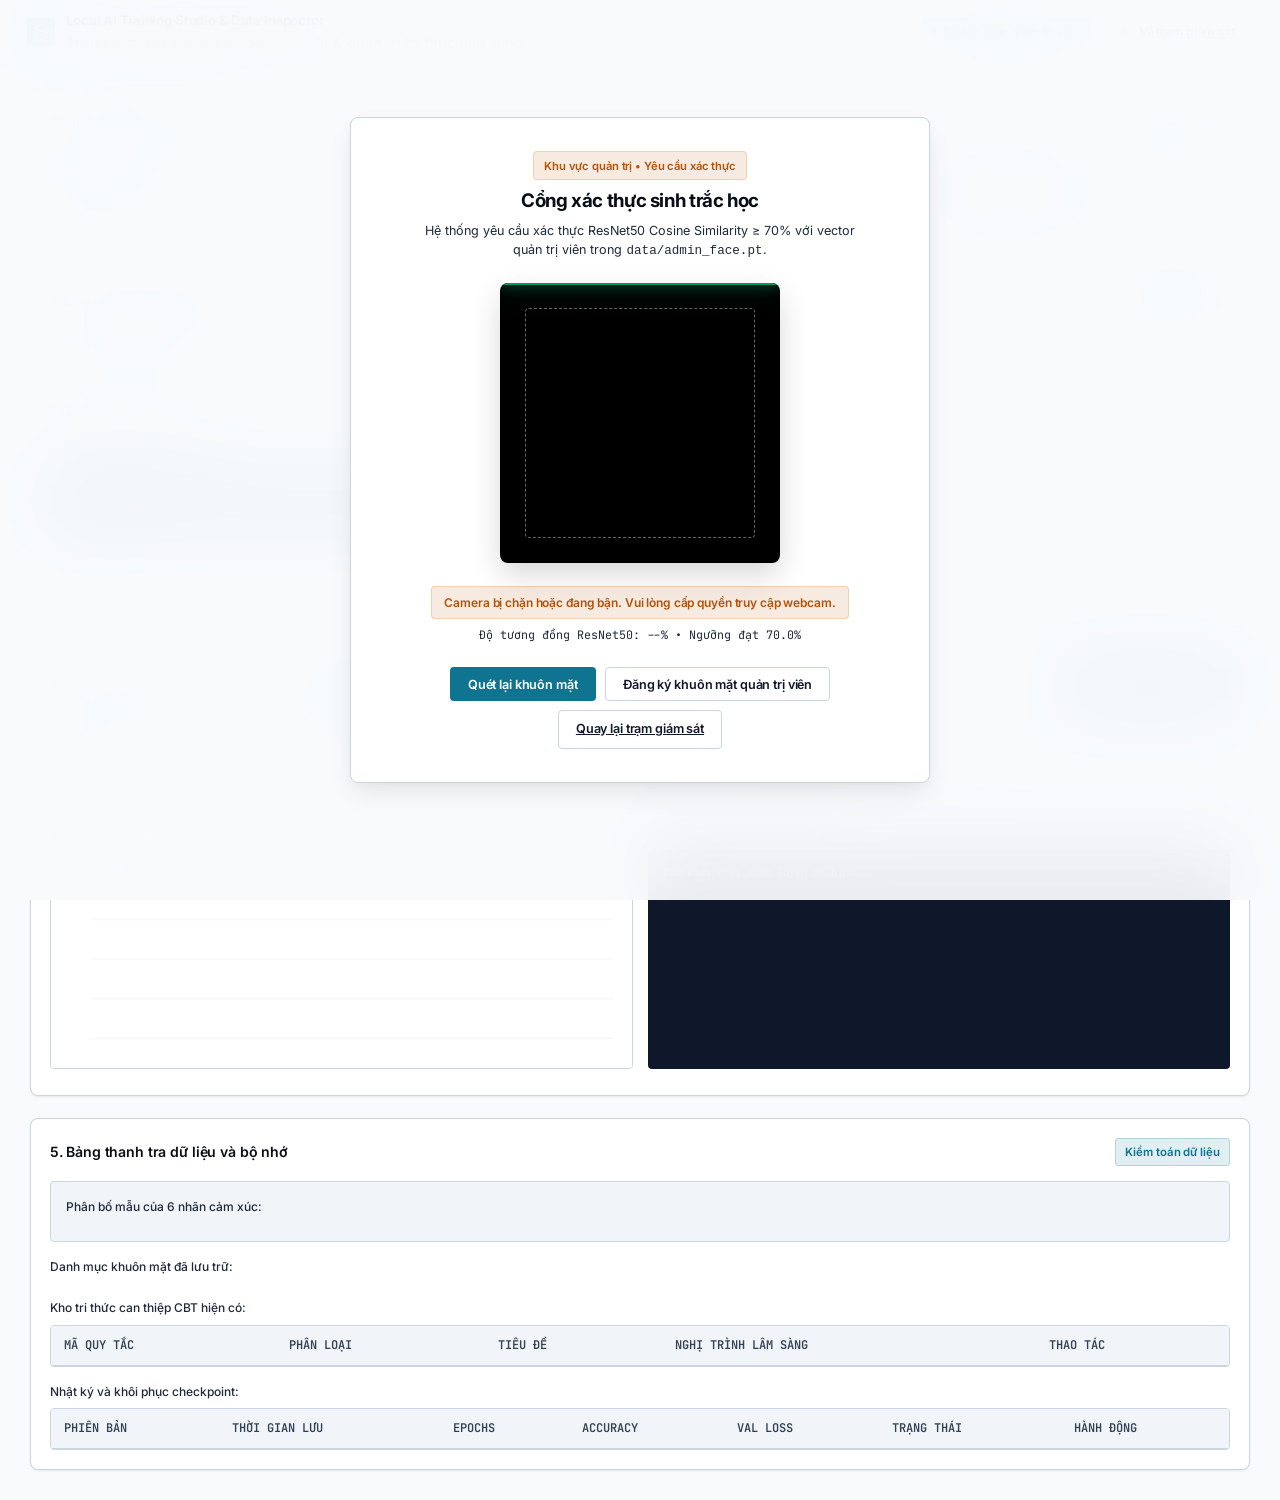
==== commit f3b5e7c2: "v2.4" ====
--- a/templates/train.html
+++ b/templates/train.html
@@ -42,7 +42,7 @@
           Đang kết nối camera sinh trắc học...
         </span>
         <div id="gate-score-metric" style="font-family:var(--font-mono); font-size:0.78rem; color:var(--text-secondary);">
-          Độ tương đồng ResNet50: --% (Ngưỡng đạt 70.0%)
+          Độ tương đồng ResNet50: --% • Ngưỡng đạt 70.0%
         </div>
       </div>
 
@@ -95,7 +95,7 @@
       <!-- ==================== MODULE 4: HARDWARE TELEMETRY ==================== -->
       <div class="glass-panel monitor-card">
         <div class="card-header-row">
-          <span class="card-title">Giám sát phần cứng tức thời (Hardware Telemetry)</span>
+          <span class="card-title">Giám sát phần cứng tức thời</span>
           <span class="badge badge-neutral">Phần cứng cục bộ</span>
         </div>
         <div class="telemetry-row" style="grid-template-columns: repeat(4, 1fr);">
@@ -104,16 +104,16 @@
             <div class="cell-value" id="telemetry-cpu">--%</div>
           </div>
           <div class="telemetry-cell">
-            <div class="cell-label">System RAM (Used / Total)</div>
+            <div class="cell-label">Bộ nhớ RAM hệ thống</div>
             <div class="cell-value" id="telemetry-ram" style="font-size:0.92rem;">-- GB</div>
           </div>
           <div class="telemetry-cell">
             <div class="cell-label">GPU VRAM</div>
-            <div class="cell-value" id="telemetry-vram" style="font-size:0.92rem;">N/A (CPU Mode)</div>
+            <div class="cell-value" id="telemetry-vram" style="font-size:0.92rem;">Chế độ CPU</div>
           </div>
           <div class="telemetry-cell">
             <div class="cell-label">GPU Nhiệt Độ</div>
-            <div class="cell-value" id="telemetry-temp" style="font-size:0.92rem;">N/A (CPU Mode)</div>
+            <div class="cell-value" id="telemetry-temp" style="font-size:0.92rem;">Chế độ CPU</div>
           </div>
         </div>
       </div>
@@ -124,18 +124,18 @@
         <!-- Module 1: Face Identity Bank -->
         <div class="glass-panel monitor-card">
           <div class="card-header-row">
-            <span class="card-title">1. Đăng ký nhận diện khuôn mặt (Face Identity Bank)</span>
+            <span class="card-title">1. Đăng ký nhận diện khuôn mặt</span>
             <span class="badge badge-clinical">ResNet50 Embeddings</span>
           </div>
 
           <div style="display:flex; flex-direction:column; gap:0.85rem;">
             <div class="form-group">
-              <label class="form-label">Tên định danh đối tượng (Subject Identity)</label>
-              <input type="text" id="enroll-name-input" class="form-input" placeholder="Ví dụ: Dr. Tai / Bệnh nhân A...">
+              <label class="form-label">Tên định danh đối tượng</label>
+              <input type="text" id="enroll-name-input" class="form-input" placeholder="Ví dụ: Bác sĩ / Bệnh nhân...">
             </div>
 
             <div class="form-group">
-              <label class="form-label">Tải lên ảnh chân dung (Portrait Image File)</label>
+              <label class="form-label">Tải lên ảnh chân dung</label>
               <input type="file" id="enroll-file-input" class="form-input" accept="image/*">
             </div>
 
@@ -151,7 +151,7 @@
         <!-- Module 3: CBT Knowledge Base Editor -->
         <div class="glass-panel monitor-card">
           <div class="card-header-row">
-            <span class="card-title">3. Cập nhật tri thức lâm sàng (CBT Knowledge Base)</span>
+            <span class="card-title">3. Cập nhật tri thức lâm sàng</span>
             <span class="badge badge-clinical">Quy tắc lâm sàng</span>
           </div>
 
@@ -162,7 +162,7 @@
                 <input type="text" id="cbt-rule-title" class="form-input" placeholder="Tên quy tắc...">
               </div>
               <div class="form-group">
-                <label class="form-label">Phân loại (Category)</label>
+                <label class="form-label">Phân loại danh mục</label>
                 <select id="cbt-rule-category" class="form-select">
                   <option value="COGNITIVE_DISTORTION">COGNITIVE_DISTORTION</option>
                   <option value="SOMATIC_REGULATION">SOMATIC_REGULATION</option>
@@ -174,12 +174,12 @@
             </div>
 
             <div class="form-group">
-              <label class="form-label">Nội dung nghị trình lâm sàng (Protocol)</label>
+              <label class="form-label">Nội dung quy trình lâm sàng</label>
               <textarea id="cbt-rule-protocol" class="form-textarea" placeholder="Mô tả cơ chế nhận diện và câu hỏi Socratic..."></textarea>
             </div>
 
             <div class="form-group">
-              <label class="form-label">Đơn thuốc hành vi (Prescription Tag)</label>
+              <label class="form-label">Khuyến nghị điều chỉnh hành vi</label>
               <input type="text" id="cbt-rule-prescription" class="form-input" placeholder="Khuyến nghị điều chỉnh hành vi...">
             </div>
 
@@ -195,7 +195,7 @@
       <div class="glass-panel monitor-card">
         <div class="card-header-row">
           <div class="card-title-group">
-            <span class="card-title">2. Huấn luyện mạng hợp nhất cảm xúc (Multimodal Fusion Head)</span>
+            <span class="card-title">2. Huấn luyện mạng hợp nhất cảm xúc</span>
             <span class="badge badge-success">GMU &amp; Dynamic Attention</span>
           </div>
           <button class="btn btn-primary" id="initiate-train-btn">
@@ -226,11 +226,11 @@
         <!-- Realtime Loss/Acc Chart & Terminal Grid -->
         <div style="display:grid; grid-template-columns: 1fr 1fr; gap:1rem; margin-top:0.5rem;">
           <div>
-            <div class="cell-label" style="margin-bottom:0.35rem; font-size:0.78rem;">Biểu đồ hội tụ huấn luyện (Loss / Accuracy):</div>
+            <div class="cell-label" style="margin-bottom:0.35rem; font-size:0.78rem;">Biểu đồ hội tụ huấn luyện:</div>
             <canvas id="train-chart-canvas" width="600" height="220" style="width:100%; height:220px; background:#FFFFFF; border:1px solid var(--border-subtle); border-radius:var(--radius-xs);"></canvas>
           </div>
           <div>
-            <div class="cell-label" style="margin-bottom:0.35rem; font-size:0.78rem;">Nhật ký luồng huấn luyện thời gian thực (WebSocket):</div>
+            <div class="cell-label" style="margin-bottom:0.35rem; font-size:0.78rem;">Nhật ký luồng huấn luyện thời gian thực:</div>
             <div id="train-terminal" class="terminal-console">Chờ khởi chạy huấn luyện mô hình...</div>
           </div>
         </div>
@@ -240,25 +240,25 @@
       <!-- ==================== MODULE 5: COGNITIVE DATA & CHECKPOINT INSPECTOR ==================== -->
       <div class="glass-panel monitor-card">
         <div class="card-header-row">
-          <span class="card-title">5. Bảng thanh tra dữ liệu &amp; bộ nhớ (Cognitive Data &amp; Checkpoint Inspector)</span>
+          <span class="card-title">5. Bảng thanh tra dữ liệu và bộ nhớ</span>
           <span class="badge badge-clinical">Kiểm toán dữ liệu</span>
         </div>
 
         <!-- 5.A: Class Distribution -->
         <div style="background:var(--bg-card-subtle); padding:1rem; border-radius:var(--radius-xs); border:1px solid var(--border-subtle);">
-          <div class="cell-label" style="margin-bottom:0.6rem; font-size:0.78rem;">Phân bố mẫu của 6 nhãn cảm xúc (Class Distribution):</div>
+          <div class="cell-label" style="margin-bottom:0.6rem; font-size:0.78rem;">Phân bố mẫu của 6 nhãn cảm xúc:</div>
           <div id="class-distribution-bars" style="display:flex; flex-direction:column; gap:0.4rem;"></div>
         </div>
 
         <!-- 5.B: Face Identities Ledger -->
         <div>
-          <div class="cell-label" style="margin-bottom:0.5rem; font-size:0.78rem;">Danh mục khuôn mặt đã nhớ (Face Identities Ledger):</div>
+          <div class="cell-label" style="margin-bottom:0.5rem; font-size:0.78rem;">Danh mục khuôn mặt đã lưu trữ:</div>
           <div id="face-identities-ledger" class="inspector-card-grid"></div>
         </div>
 
         <!-- 5.C: CBT Knowledge Table -->
         <div>
-          <div class="cell-label" style="margin-bottom:0.5rem; font-size:0.78rem;">Kho tri thức can thiệp CBT hiện có (Clinical Rule Repository):</div>
+          <div class="cell-label" style="margin-bottom:0.5rem; font-size:0.78rem;">Kho tri thức can thiệp CBT hiện có:</div>
           <div style="overflow-x:auto; background:#FFFFFF; border:1px solid var(--border-subtle); border-radius:var(--radius-xs);">
             <table class="data-table">
               <thead>
@@ -277,7 +277,7 @@
 
         <!-- 5.D: Model Checkpoints Registry Table -->
         <div>
-          <div class="cell-label" style="margin-bottom:0.5rem; font-size:0.78rem;">Nhật ký &amp; khôi phục checkpoint (Model Version Registry):</div>
+          <div class="cell-label" style="margin-bottom:0.5rem; font-size:0.78rem;">Nhật ký và khôi phục checkpoint:</div>
           <div style="overflow-x:auto; background:#FFFFFF; border:1px solid var(--border-subtle); border-radius:var(--radius-xs);">
             <table class="data-table">
               <thead>
--- a/static/css/style.css
+++ b/static/css/style.css
@@ -13,11 +13,11 @@
   --bg-surface-elevated: #FFFFFF;
   --bg-card: #FFFFFF;
   --bg-card-subtle: #F1F5F9;
-  
+
   --border-subtle: #CBD5E1;
   --border-active: #0E7490;
   --border-glass: #94A3B8;
-  
+
   --text-primary: #090D16;
   --text-secondary: #1E293B;
   --text-muted: #334155;
@@ -31,7 +31,7 @@
   --accent-warning-soft: rgba(180, 83, 9, 0.12);
   --accent-danger: #B91C1C;
   --accent-danger-soft: rgba(185, 28, 28, 0.12);
-  
+
   --shadow-sm: 0 1px 3px rgba(0, 0, 0, 0.05), 0 1px 2px rgba(0, 0, 0, 0.03);
   --shadow-md: 0 4px 12px -1px rgba(0, 0, 0, 0.07), 0 2px 4px -1px rgba(0, 0, 0, 0.04);
   --shadow-lg: 0 12px 28px -4px rgba(0, 0, 0, 0.09), 0 4px 10px -2px rgba(0, 0, 0, 0.04);
@@ -46,7 +46,9 @@
   --font-mono: 'JetBrains Mono', SFMono-Regular, Menlo, Monaco, Consolas, monospace;
 }
 
-*, *::before, *::after {
+*,
+*::before,
+*::after {
   box-sizing: border-box;
   margin: 0;
   padding: 0;
@@ -72,10 +74,22 @@
 }
 
 /* Global Typography Readability & Contrast Guarantees */
-.cell-label, .form-label, .channel-name, .channel-val, .brand-badge,
-.step-badge, .hud-overlay-text, .identity-date, .identity-vec,
-.controller-mic-label, .controller-mic-val, .cbt-suggestion-chips .chip-btn,
-.data-table th, .data-table td, .prescription-title, .prescription-desc {
+.cell-label,
+.form-label,
+.channel-name,
+.channel-val,
+.brand-badge,
+.step-badge,
+.hud-overlay-text,
+.identity-date,
+.identity-vec,
+.controller-mic-label,
+.controller-mic-val,
+.cbt-suggestion-chips .chip-btn,
+.data-table th,
+.data-table td,
+.prescription-title,
+.prescription-desc {
   font-size: 0.80rem !important;
   font-weight: 600;
   color: var(--text-secondary);
@@ -102,16 +116,23 @@
 }
 
 /* Force high contrast and legible sizing on faint inline styles */
-[style*="color:#94A3B8"], [style*="color: #94A3B8"],
-[style*="color:#CBD5E1"], [style*="color: #CBD5E1"],
-[style*="color:rgba(255,255,255,0.7)"], [style*="color: rgba(255,255,255,0.7)"] {
+[style*="color:#94A3B8"],
+[style*="color: #94A3B8"],
+[style*="color:#CBD5E1"],
+[style*="color: #CBD5E1"],
+[style*="color:rgba(255,255,255,0.7)"],
+[style*="color: rgba(255,255,255,0.7)"] {
   color: var(--text-muted) !important;
 }
 
-[style*="font-size:0.5"], [style*="font-size: 0.5"],
-[style*="font-size:0.6"], [style*="font-size: 0.6"],
-[style*="font-size:0.70"], [style*="font-size: 0.70"],
-[style*="font-size:0.72"], [style*="font-size: 0.72"] {
+[style*="font-size:0.5"],
+[style*="font-size: 0.5"],
+[style*="font-size:0.6"],
+[style*="font-size: 0.6"],
+[style*="font-size:0.70"],
+[style*="font-size: 0.70"],
+[style*="font-size:0.72"],
+[style*="font-size: 0.72"] {
   font-size: 0.80rem !important;
 }
 
@@ -308,9 +329,20 @@
 }
 
 @keyframes pulse-ring {
-  0% { transform: scale(0.95); opacity: 0.9; }
-  50% { transform: scale(1.3); opacity: 0.4; }
-  100% { transform: scale(0.95); opacity: 0.9; }
+  0% {
+    transform: scale(0.95);
+    opacity: 0.9;
+  }
+
+  50% {
+    transform: scale(1.3);
+    opacity: 0.4;
+  }
+
+  100% {
+    transform: scale(0.95);
+    opacity: 0.9;
+  }
 }
 
 /* Main Container Layout */
@@ -332,8 +364,15 @@
 }
 
 @keyframes fadeIn {
-  from { opacity: 0; transform: translateY(4px); }
-  to { opacity: 1; transform: translateY(0); }
+  from {
+    opacity: 0;
+    transform: translateY(4px);
+  }
+
+  to {
+    opacity: 1;
+    transform: translateY(0);
+  }
 }
 
 /* TAB 1: Clinical Monitor Grid */
@@ -406,17 +445,44 @@
 }
 
 /* Viewport HUD Reticles */
-.hud-reticle-tl, .hud-reticle-tr, .hud-reticle-bl, .hud-reticle-br {
+.hud-reticle-tl,
+.hud-reticle-tr,
+.hud-reticle-bl,
+.hud-reticle-br {
   position: absolute;
   width: 16px;
   height: 16px;
   border-color: rgba(255, 255, 255, 0.6);
   pointer-events: none;
 }
-.hud-reticle-tl { top: 12px; left: 12px; border-top: 2px solid; border-left: 2px solid; }
-.hud-reticle-tr { top: 12px; right: 12px; border-top: 2px solid; border-right: 2px solid; }
-.hud-reticle-bl { bottom: 12px; left: 12px; border-bottom: 2px solid; border-left: 2px solid; }
-.hud-reticle-br { bottom: 12px; right: 12px; border-bottom: 2px solid; border-right: 2px solid; }
+
+.hud-reticle-tl {
+  top: 12px;
+  left: 12px;
+  border-top: 2px solid;
+  border-left: 2px solid;
+}
+
+.hud-reticle-tr {
+  top: 12px;
+  right: 12px;
+  border-top: 2px solid;
+  border-right: 2px solid;
+}
+
+.hud-reticle-bl {
+  bottom: 12px;
+  left: 12px;
+  border-bottom: 2px solid;
+  border-left: 2px solid;
+}
+
+.hud-reticle-br {
+  bottom: 12px;
+  right: 12px;
+  border-bottom: 2px solid;
+  border-right: 2px solid;
+}
 
 .hud-overlay-text {
   position: absolute;
@@ -435,14 +501,32 @@
 }
 
 @keyframes modalPopIn {
-  0% { transform: scale(0.92); opacity: 0; }
-  100% { transform: scale(1.0); opacity: 1; }
+  0% {
+    transform: scale(0.92);
+    opacity: 0;
+  }
+
+  100% {
+    transform: scale(1.0);
+    opacity: 1;
+  }
 }
 
 @keyframes statusPulse {
-  0% { transform: scale(0.95); opacity: 0.7; }
-  50% { transform: scale(1.25); opacity: 1; }
-  100% { transform: scale(0.95); opacity: 0.7; }
+  0% {
+    transform: scale(0.95);
+    opacity: 0.7;
+  }
+
+  50% {
+    transform: scale(1.25);
+    opacity: 1;
+  }
+
+  100% {
+    transform: scale(0.95);
+    opacity: 0.7;
+  }
 }
 
 .hud-status-dot-pulse {
@@ -646,7 +730,10 @@
 .slider {
   position: absolute;
   cursor: pointer;
-  top: 0; left: 0; right: 0; bottom: 0;
+  top: 0;
+  left: 0;
+  right: 0;
+  bottom: 0;
   background-color: #CBD5E1;
   transition: .3s;
   border-radius: 20px;
@@ -664,11 +751,11 @@
   border-radius: 50%;
 }
 
-input:checked + .slider {
+input:checked+.slider {
   background-color: #0F172A;
 }
 
-input:checked + .slider:before {
+input:checked+.slider:before {
   transform: translateX(16px);
 }
 
@@ -864,13 +951,31 @@
   animation: typingBounce 1.4s infinite ease-in-out both;
 }
 
-.typing-dot:nth-child(1) { animation-delay: -0.32s; }
-.typing-dot:nth-child(2) { animation-delay: -0.16s; }
-.typing-dot:nth-child(3) { animation-delay: 0s; }
+.typing-dot:nth-child(1) {
+  animation-delay: -0.32s;
+}
+
+.typing-dot:nth-child(2) {
+  animation-delay: -0.16s;
+}
+
+.typing-dot:nth-child(3) {
+  animation-delay: 0s;
+}
 
 @keyframes typingBounce {
-  0%, 80%, 100% { transform: scale(0.4); opacity: 0.3; }
-  40% { transform: scale(1.1); opacity: 1; }
+
+  0%,
+  80%,
+  100% {
+    transform: scale(0.4);
+    opacity: 0.3;
+  }
+
+  40% {
+    transform: scale(1.1);
+    opacity: 1;
+  }
 }
 
 /* TAB 2: Affective Mimic Match Game */
@@ -940,7 +1045,10 @@
 
 .countdown-overlay {
   position: absolute;
-  top: 0; left: 0; right: 0; bottom: 0;
+  top: 0;
+  left: 0;
+  right: 0;
+  bottom: 0;
   background: rgba(15, 23, 42, 0.65);
   backdrop-filter: blur(8px);
   display: none;
@@ -963,7 +1071,10 @@
    ========================================================================== */
 .game-hud-overlay {
   position: absolute;
-  top: 0; left: 0; right: 0; bottom: 0;
+  top: 0;
+  left: 0;
+  right: 0;
+  bottom: 0;
   background: rgba(15, 23, 42, 0.84);
   backdrop-filter: blur(16px);
   -webkit-backdrop-filter: blur(16px);
@@ -980,6 +1091,7 @@
     opacity: 0;
     transform: scale(0.95);
   }
+
   to {
     opacity: 1;
     transform: scale(1);
@@ -1228,7 +1340,10 @@
    ========================================================================== */
 .biometric-gate-overlay {
   position: fixed;
-  top: 0; left: 0; right: 0; bottom: 0;
+  top: 0;
+  left: 0;
+  right: 0;
+  bottom: 0;
   background: rgba(248, 250, 252, 0.94);
   backdrop-filter: blur(35px);
   -webkit-backdrop-filter: blur(35px);
@@ -1275,7 +1390,9 @@
 
 .gate-laser-line {
   position: absolute;
-  top: 0; left: 0; right: 0;
+  top: 0;
+  left: 0;
+  right: 0;
   height: 2px;
   background: #059669;
   box-shadow: 0 0 12px #10B981, 0 0 24px #10B981;
@@ -1283,13 +1400,21 @@
 }
 
 @keyframes laserScan {
-  0% { top: 4%; }
-  100% { top: 96%; }
+  0% {
+    top: 4%;
+  }
+
+  100% {
+    top: 96%;
+  }
 }
 
 .gate-hud-target {
   position: absolute;
-  top: 25px; left: 25px; right: 25px; bottom: 25px;
+  top: 25px;
+  left: 25px;
+  right: 25px;
+  bottom: 25px;
   border: 1px dashed rgba(255, 255, 255, 0.4);
   border-radius: var(--radius-xs);
   pointer-events: none;
@@ -1422,7 +1547,9 @@
   color: var(--text-muted);
 }
 
-.form-input, .form-select, .form-textarea {
+.form-input,
+.form-select,
+.form-textarea {
   padding: 0.55rem 0.75rem;
   border: 1px solid var(--border-subtle);
   border-radius: var(--radius-xs);
@@ -1432,7 +1559,9 @@
   outline: none;
 }
 
-.form-input:focus, .form-select:focus, .form-textarea:focus {
+.form-input:focus,
+.form-select:focus,
+.form-textarea:focus {
   border-color: var(--border-active);
 }
 
@@ -1468,9 +1597,17 @@
 }
 
 @keyframes dotPulse {
-  0% { box-shadow: 0 0 0 0 rgba(16, 185, 129, 0.6); }
-  70% { box-shadow: 0 0 0 6px rgba(16, 185, 129, 0); }
-  100% { box-shadow: 0 0 0 0 rgba(16, 185, 129, 0); }
+  0% {
+    box-shadow: 0 0 0 0 rgba(16, 185, 129, 0.6);
+  }
+
+  70% {
+    box-shadow: 0 0 0 6px rgba(16, 185, 129, 0);
+  }
+
+  100% {
+    box-shadow: 0 0 0 0 rgba(16, 185, 129, 0);
+  }
 }
 
 .header-studio-btn {
@@ -1480,11 +1617,12 @@
   background: #FFFFFF;
   border: 1px solid rgba(0, 0, 0, 0.1);
   color: var(--text-primary);
-  box-shadow: 0 1px 2px rgba(0,0,0,0.03);
-}
+  box-shadow: 0 1px 2px rgba(0, 0, 0, 0.03);
+}
+
 .header-studio-btn:hover {
   background: #F8FAFC;
-  border-color: rgba(0,0,0,0.2);
+  border-color: rgba(0, 0, 0, 0.2);
 }
 
 /* Guided Assessment Hero Banner */
@@ -1495,7 +1633,7 @@
   justify-content: space-between;
   align-items: center;
   gap: 1.25rem;
-  background: linear-gradient(135deg, rgba(255,255,255,0.95), rgba(240, 249, 255, 0.85));
+  background: linear-gradient(135deg, rgba(255, 255, 255, 0.95), rgba(240, 249, 255, 0.85));
   border: 1px solid rgba(2, 132, 199, 0.2);
   border-left: 4px solid var(--accent-clinical);
   box-shadow: 0 4px 16px rgba(2, 132, 199, 0.05);
@@ -1534,6 +1672,7 @@
   box-shadow: 0 4px 14px rgba(2, 132, 199, 0.3);
   transition: all 0.2s ease;
 }
+
 .hero-start-btn:hover {
   background: #0369A1;
   transform: translateY(-1px);
@@ -1543,13 +1682,17 @@
 /* Guided Assessment Step Overlay on Camera (Docked at bottom/top, non-intrusive) */
 .assessment-step-overlay {
   position: absolute;
-  top: 0; left: 0; right: 0; bottom: 0;
+  top: 0;
+  left: 0;
+  right: 0;
+  bottom: 0;
   background: transparent !important;
   backdrop-filter: none !important;
   -webkit-backdrop-filter: none !important;
   pointer-events: none;
   display: flex;
-  align-items: flex-end; /* Dock at the bottom so the camera face is 100% visible */
+  align-items: flex-end;
+  /* Dock at the bottom so the camera face is 100% visible */
   justify-content: center;
   z-index: 25;
   padding: 0.75rem 1rem;
@@ -1558,7 +1701,8 @@
 }
 
 .assessment-step-overlay.pos-top {
-  align-items: flex-start; /* Dock at the top when switched */
+  align-items: flex-start;
+  /* Dock at the top when switched */
 }
 
 .step-card {
@@ -1577,8 +1721,15 @@
 }
 
 @keyframes stepCardFade {
-  from { opacity: 0; transform: scale(0.98); }
-  to { opacity: 1; transform: scale(1); }
+  from {
+    opacity: 0;
+    transform: scale(0.98);
+  }
+
+  to {
+    opacity: 1;
+    transform: scale(1);
+  }
 }
 
 .step-pos-toggle-btn {
@@ -1699,7 +1850,10 @@
 /* 3-Step Assessment Scorecard Modal */
 .assessment-modal {
   position: fixed;
-  top: 0; left: 0; right: 0; bottom: 0;
+  top: 0;
+  left: 0;
+  right: 0;
+  bottom: 0;
   z-index: 100;
   display: flex;
   align-items: center;
@@ -1709,7 +1863,10 @@
 
 .assessment-modal-backdrop {
   position: absolute;
-  top: 0; left: 0; right: 0; bottom: 0;
+  top: 0;
+  left: 0;
+  right: 0;
+  bottom: 0;
   background: rgba(15, 23, 42, 0.55);
   backdrop-filter: blur(12px);
   -webkit-backdrop-filter: blur(12px);
@@ -1731,8 +1888,15 @@
 }
 
 @keyframes modalScaleIn {
-  from { opacity: 0; transform: scale(0.96); }
-  to { opacity: 1; transform: scale(1); }
+  from {
+    opacity: 0;
+    transform: scale(0.96);
+  }
+
+  to {
+    opacity: 1;
+    transform: scale(1);
+  }
 }
 
 .modal-header {
@@ -1928,6 +2092,7 @@
   border-color: rgba(217, 119, 6, 0.25);
   color: #D97706;
 }
+
 .cam-status-chip.level-danger {
   background: rgba(220, 38, 38, 0.08);
   border-color: rgba(220, 38, 38, 0.22);
@@ -1954,11 +2119,13 @@
   box-shadow: 0 2px 10px rgba(2, 132, 199, 0.35);
   transition: all 0.18s cubic-bezier(0.16, 1, 0.3, 1);
 }
+
 .cam-btn-assess:hover {
   background: linear-gradient(135deg, #0369a1 0%, #1d4ed8 100%);
   box-shadow: 0 4px 14px rgba(2, 132, 199, 0.45);
   transform: translateY(-1px);
 }
+
 .cam-btn-assess:active {
   transform: translateY(0);
   box-shadow: 0 2px 6px rgba(2, 132, 199, 0.3);
@@ -1983,17 +2150,20 @@
   white-space: nowrap;
   transition: all 0.18s cubic-bezier(0.16, 1, 0.3, 1);
 }
+
 .cam-btn-toggle:hover {
   border-color: rgba(100, 116, 139, 0.5);
   background: #F1F5F9;
   color: var(--text-primary);
 }
+
 /* When camera is ON, the toggle button turns red pill */
 .cam-btn-toggle.is-active {
   background: rgba(220, 38, 38, 0.07);
   border-color: rgba(220, 38, 38, 0.28);
   color: #DC2626;
 }
+
 .cam-btn-toggle.is-active:hover {
   background: rgba(220, 38, 38, 0.13);
   border-color: rgba(220, 38, 38, 0.45);
@@ -2018,19 +2188,23 @@
   white-space: nowrap;
   transition: all 0.2s cubic-bezier(0.16, 1, 0.3, 1);
 }
+
 .btn-shuffle-expression svg {
   flex-shrink: 0;
   transition: transform 0.35s ease;
 }
+
 .btn-shuffle-expression:hover {
   background: linear-gradient(135deg, rgba(124, 58, 237, 0.18) 0%, rgba(139, 92, 246, 0.15) 100%);
   border-color: rgba(124, 58, 237, 0.6);
   box-shadow: 0 3px 12px rgba(124, 58, 237, 0.22);
   transform: translateY(-1px);
 }
+
 .btn-shuffle-expression:hover svg {
   transform: rotate(180deg);
 }
+
 .btn-shuffle-expression:active {
   transform: translateY(0);
   box-shadow: none;
@@ -2298,9 +2472,19 @@
 }
 
 @keyframes flashExplode {
-  0% { opacity: 0.95; transform: scale(0.98); }
-  40% { opacity: 0.85; }
-  100% { opacity: 0; transform: scale(1.03); }
+  0% {
+    opacity: 0.95;
+    transform: scale(0.98);
+  }
+
+  40% {
+    opacity: 0.85;
+  }
+
+  100% {
+    opacity: 0;
+    transform: scale(1.03);
+  }
 }
 
 /* Confetti Canvas */
@@ -2330,10 +2514,27 @@
 }
 
 @keyframes shakeLocked {
-  10%, 90% { transform: translate3d(-2px, 0, 0); }
-  20%, 80% { transform: translate3d(4px, 0, 0); }
-  30%, 50%, 70% { transform: translate3d(-6px, 0, 0); }
-  40%, 60% { transform: translate3d(6px, 0, 0); }
+
+  10%,
+  90% {
+    transform: translate3d(-2px, 0, 0);
+  }
+
+  20%,
+  80% {
+    transform: translate3d(4px, 0, 0);
+  }
+
+  30%,
+  50%,
+  70% {
+    transform: translate3d(-6px, 0, 0);
+  }
+
+  40%,
+  60% {
+    transform: translate3d(6px, 0, 0);
+  }
 }
 
 .slider-labels-row {
@@ -2445,9 +2646,17 @@
 }
 
 @keyframes cardPulseAlert {
-  0% { transform: scale(1); }
-  50% { transform: scale(1.02); }
-  100% { transform: scale(1); }
+  0% {
+    transform: scale(1);
+  }
+
+  50% {
+    transform: scale(1.02);
+  }
+
+  100% {
+    transform: scale(1);
+  }
 }
 
 .multiverse-prescription-card.task-card-success {
@@ -2568,7 +2777,7 @@
   width: 100%;
 }
 
-.ecg-telemetry-strip > div {
+.ecg-telemetry-strip>div {
   display: flex;
   flex-direction: column;
   gap: 2px;
@@ -3042,8 +3251,15 @@
 }
 
 @keyframes sessionFadeIn {
-  from { opacity: 0; transform: translateY(6px); }
-  to { opacity: 1; transform: translateY(0); }
+  from {
+    opacity: 0;
+    transform: translateY(6px);
+  }
+
+  to {
+    opacity: 1;
+    transform: translateY(0);
+  }
 }
 
 .session-verdict-banner {
@@ -3239,137 +3455,138 @@
   font-weight: 500;
   line-height: 1.6;
   color: var(--text-primary);
-.session-reading-header {
-  display: flex;
-  justify-content: space-between;
-  align-items: center;
-  gap: 0.5rem;
-  flex-wrap: wrap;
-}
-
-.session-reading-title {
-  font-size: 0.78rem;
-  font-weight: 700;
-  color: var(--text-primary);
-  font-family: var(--font-sans);
-  letter-spacing: 0.01em;
-}
-
-.session-script-card {
-  background: #FFFFFF;
-  border: 1px solid var(--border-subtle);
-  border-left: 3px solid #0284C7;
-  border-radius: 6px;
-  padding: 0.85rem 1rem;
-  box-shadow: 0 1px 3px rgba(0, 0, 0, 0.03);
-}
-
-.session-script-text {
-  font-size: 0.95rem;
-  font-weight: 500;
-  line-height: 1.6;
-  color: var(--text-primary);
-  letter-spacing: 0.01em;
-}
-
-/* Controller Live Mic VU Meter */
-.controller-mic-vu-box {
-  margin-top: 0.65rem;
-  background: #FFFFFF;
-  border: 1px solid var(--border-subtle);
-  border-radius: var(--radius-xs);
-  padding: 0.65rem 0.85rem;
-  box-shadow: 0 1px 3px rgba(0, 0, 0, 0.02);
-  display: flex;
-  flex-direction: column;
-  gap: 0.4rem;
-}
-
-.controller-mic-header {
-  display: flex;
-  justify-content: space-between;
-  align-items: center;
-}
-
-.controller-mic-label {
-  font-family: var(--font-mono);
-  font-size: 0.64rem;
-  font-weight: 700;
-  color: #0284C7;
-  letter-spacing: 0.02em;
-}
-
-.controller-mic-val {
-  font-family: var(--font-mono);
-  font-size: 0.72rem;
-  font-weight: 800;
-  color: var(--text-primary);
-  min-width: 2.2rem;
-  text-align: right;
-}
-
-.controller-mic-track {
-  width: 100%;
-  height: 8px;
-  background: rgba(0, 0, 0, 0.06);
-  border-radius: 999px;
-  overflow: hidden;
-  position: relative;
-}
-
-.controller-mic-fill {
-  width: 0%;
-  height: 100%;
-  background: linear-gradient(90deg, #10B981 0%, #0284C7 60%, #EF4444 100%);
-  border-radius: 999px;
-  transition: width 0.06s ease-out;
-}
-
-/* Compact Prescription Items in Tab 3 */
-#wellness-guidance-card .prescription-item {
-  border-left-width: 3px;
-  border-radius: var(--radius-xs);
-  box-shadow: 0 1px 2px rgba(0, 0, 0, 0.02);
-  transition: transform 0.15s ease;
-}
-
-#wellness-guidance-card .prescription-item:hover {
-  transform: translateY(-1px);
-}
-
-/* Tab 3 Face Lost Clinical Alert Overlays */
-.multiverse-face-alert-overlay {
-  position: absolute;
-  top: 28%;
-  left: 50%;
-  transform: translateX(-50%);
-  display: none;
-  flex-direction: column;
-  align-items: center;
-  gap: 0.5rem;
-  background: rgba(127, 29, 29, 0.94);
-  border: 1.5px solid #F87171;
-  border-radius: 8px;
-  padding: 0.95rem 1.6rem;
-  box-shadow: 0 10px 30px rgba(239, 68, 68, 0.5);
-  backdrop-filter: blur(12px);
-  -webkit-backdrop-filter: blur(12px);
-  z-index: 20;
-  text-align: center;
-  max-width: 90%;
-  animation: pulseFaceAlert 2s infinite ease-in-out;
-}
-
-@keyframes pulseFaceAlert {
-  0%, 100% {
-    box-shadow: 0 8px 24px rgba(239, 68, 68, 0.45);
-    border-color: #F87171;
-  }
-  50% {
-    box-shadow: 0 12px 36px rgba(239, 68, 68, 0.7);
-    border-color: #EF4444;
-  }
-}
-
-
-
+
+  .session-reading-header {
+    display: flex;
+    justify-content: space-between;
+    align-items: center;
+    gap: 0.5rem;
+    flex-wrap: wrap;
+  }
+
+  .session-reading-title {
+    font-size: 0.78rem;
+    font-weight: 700;
+    color: var(--text-primary);
+    font-family: var(--font-sans);
+    letter-spacing: 0.01em;
+  }
+
+  .session-script-card {
+    background: #FFFFFF;
+    border: 1px solid var(--border-subtle);
+    border-left: 3px solid #0284C7;
+    border-radius: 6px;
+    padding: 0.85rem 1rem;
+    box-shadow: 0 1px 3px rgba(0, 0, 0, 0.03);
+  }
+
+  .session-script-text {
+    font-size: 0.95rem;
+    font-weight: 500;
+    line-height: 1.6;
+    color: var(--text-primary);
+    letter-spacing: 0.01em;
+  }
+
+  /* Controller Live Mic VU Meter */
+  .controller-mic-vu-box {
+    margin-top: 0.65rem;
+    background: #FFFFFF;
+    border: 1px solid var(--border-subtle);
+    border-radius: var(--radius-xs);
+    padding: 0.65rem 0.85rem;
+    box-shadow: 0 1px 3px rgba(0, 0, 0, 0.02);
+    display: flex;
+    flex-direction: column;
+    gap: 0.4rem;
+  }
+
+  .controller-mic-header {
+    display: flex;
+    justify-content: space-between;
+    align-items: center;
+  }
+
+  .controller-mic-label {
+    font-family: var(--font-mono);
+    font-size: 0.64rem;
+    font-weight: 700;
+    color: #0284C7;
+    letter-spacing: 0.02em;
+  }
+
+  .controller-mic-val {
+    font-family: var(--font-mono);
+    font-size: 0.72rem;
+    font-weight: 800;
+    color: var(--text-primary);
+    min-width: 2.2rem;
+    text-align: right;
+  }
+
+  .controller-mic-track {
+    width: 100%;
+    height: 8px;
+    background: rgba(0, 0, 0, 0.06);
+    border-radius: 999px;
+    overflow: hidden;
+    position: relative;
+  }
+
+  .controller-mic-fill {
+    width: 0%;
+    height: 100%;
+    background: linear-gradient(90deg, #10B981 0%, #0284C7 60%, #EF4444 100%);
+    border-radius: 999px;
+    transition: width 0.06s ease-out;
+  }
+
+  /* Compact Prescription Items in Tab 3 */
+  #wellness-guidance-card .prescription-item {
+    border-left-width: 3px;
+    border-radius: var(--radius-xs);
+    box-shadow: 0 1px 2px rgba(0, 0, 0, 0.02);
+    transition: transform 0.15s ease;
+  }
+
+  #wellness-guidance-card .prescription-item:hover {
+    transform: translateY(-1px);
+  }
+
+  /* Tab 3 Face Lost Clinical Alert Overlays */
+  .multiverse-face-alert-overlay {
+    position: absolute;
+    top: 28%;
+    left: 50%;
+    transform: translateX(-50%);
+    display: none;
+    flex-direction: column;
+    align-items: center;
+    gap: 0.5rem;
+    background: rgba(127, 29, 29, 0.94);
+    border: 1.5px solid #F87171;
+    border-radius: 8px;
+    padding: 0.95rem 1.6rem;
+    box-shadow: 0 10px 30px rgba(239, 68, 68, 0.5);
+    backdrop-filter: blur(12px);
+    -webkit-backdrop-filter: blur(12px);
+    z-index: 20;
+    text-align: center;
+    max-width: 90%;
+    animation: pulseFaceAlert 2s infinite ease-in-out;
+  }
+
+  @keyframes pulseFaceAlert {
+
+    0%,
+    100% {
+      box-shadow: 0 8px 24px rgba(239, 68, 68, 0.45);
+      border-color: #F87171;
+    }
+
+    50% {
+      box-shadow: 0 12px 36px rgba(239, 68, 68, 0.7);
+      border-color: #EF4444;
+    }
+  }
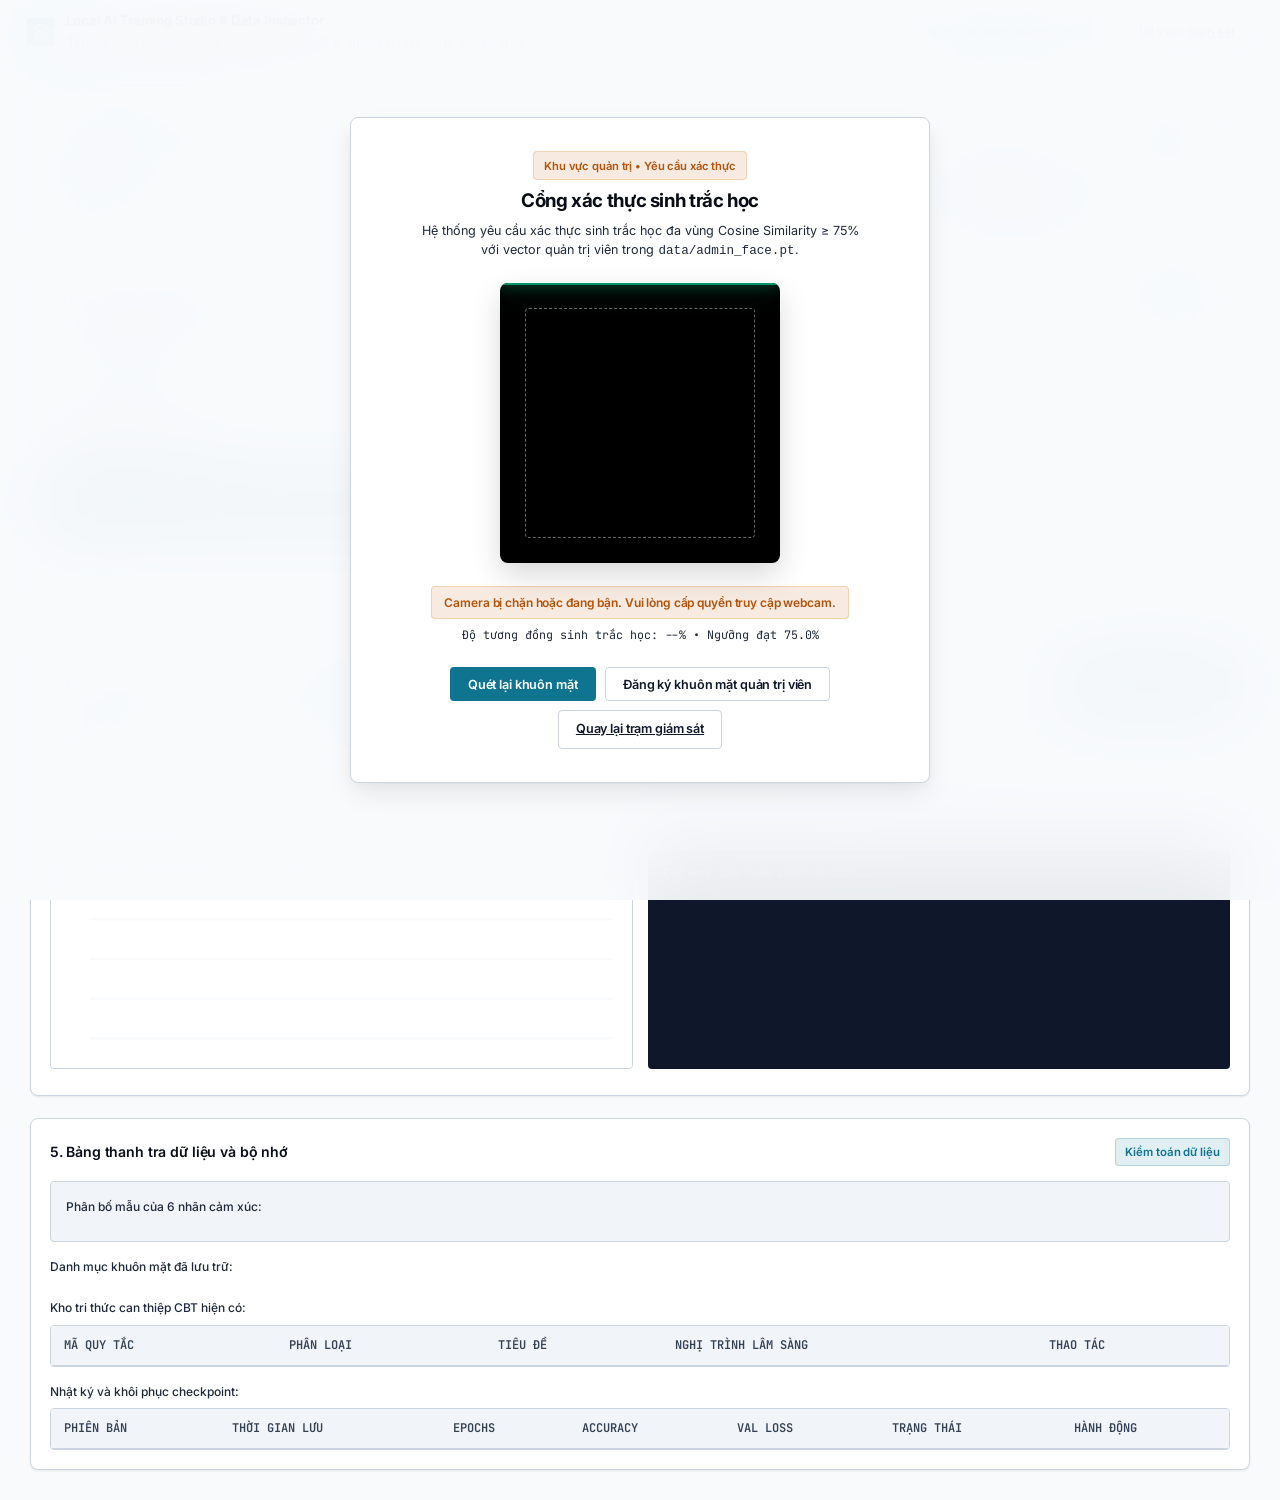
==== commit f12d8f50: "v2.6" ====
--- a/templates/train.html
+++ b/templates/train.html
@@ -25,7 +25,7 @@
           Cổng xác thực sinh trắc học
         </h2>
         <p style="font-size:0.84rem; color:var(--text-secondary); max-width:440px; text-align:center; line-height:1.5;">
-          Hệ thống yêu cầu xác thực ResNet50 Cosine Similarity &ge; 70% với vector quản trị viên trong <code>data/admin_face.pt</code>.
+          Hệ thống yêu cầu xác thực sinh trắc học đa vùng Cosine Similarity &ge; 75% với vector quản trị viên trong <code>data/admin_face.pt</code>.
         </p>
       </div>
 
@@ -42,7 +42,7 @@
           Đang kết nối camera sinh trắc học...
         </span>
         <div id="gate-score-metric" style="font-family:var(--font-mono); font-size:0.78rem; color:var(--text-secondary);">
-          Độ tương đồng ResNet50: --% • Ngưỡng đạt 70.0%
+          Độ tương đồng sinh trắc học: --% • Ngưỡng đạt 75.0%
         </div>
       </div>
 
@@ -319,7 +319,7 @@
     </div>
   </div>
 
-  <script src="/static/js/train.js?v=4.6"></script>
+  <script src="/static/js/train.js?v=6.2"></script>
   <script>
     window.addEventListener("DOMContentLoaded", () => {
       if (window.trainStudio) window.trainStudio.init();
--- a/static/css/style.css
+++ b/static/css/style.css
@@ -3589,4 +3589,5 @@
       box-shadow: 0 12px 36px rgba(239, 68, 68, 0.7);
       border-color: #EF4444;
     }
-  }+  }
+}
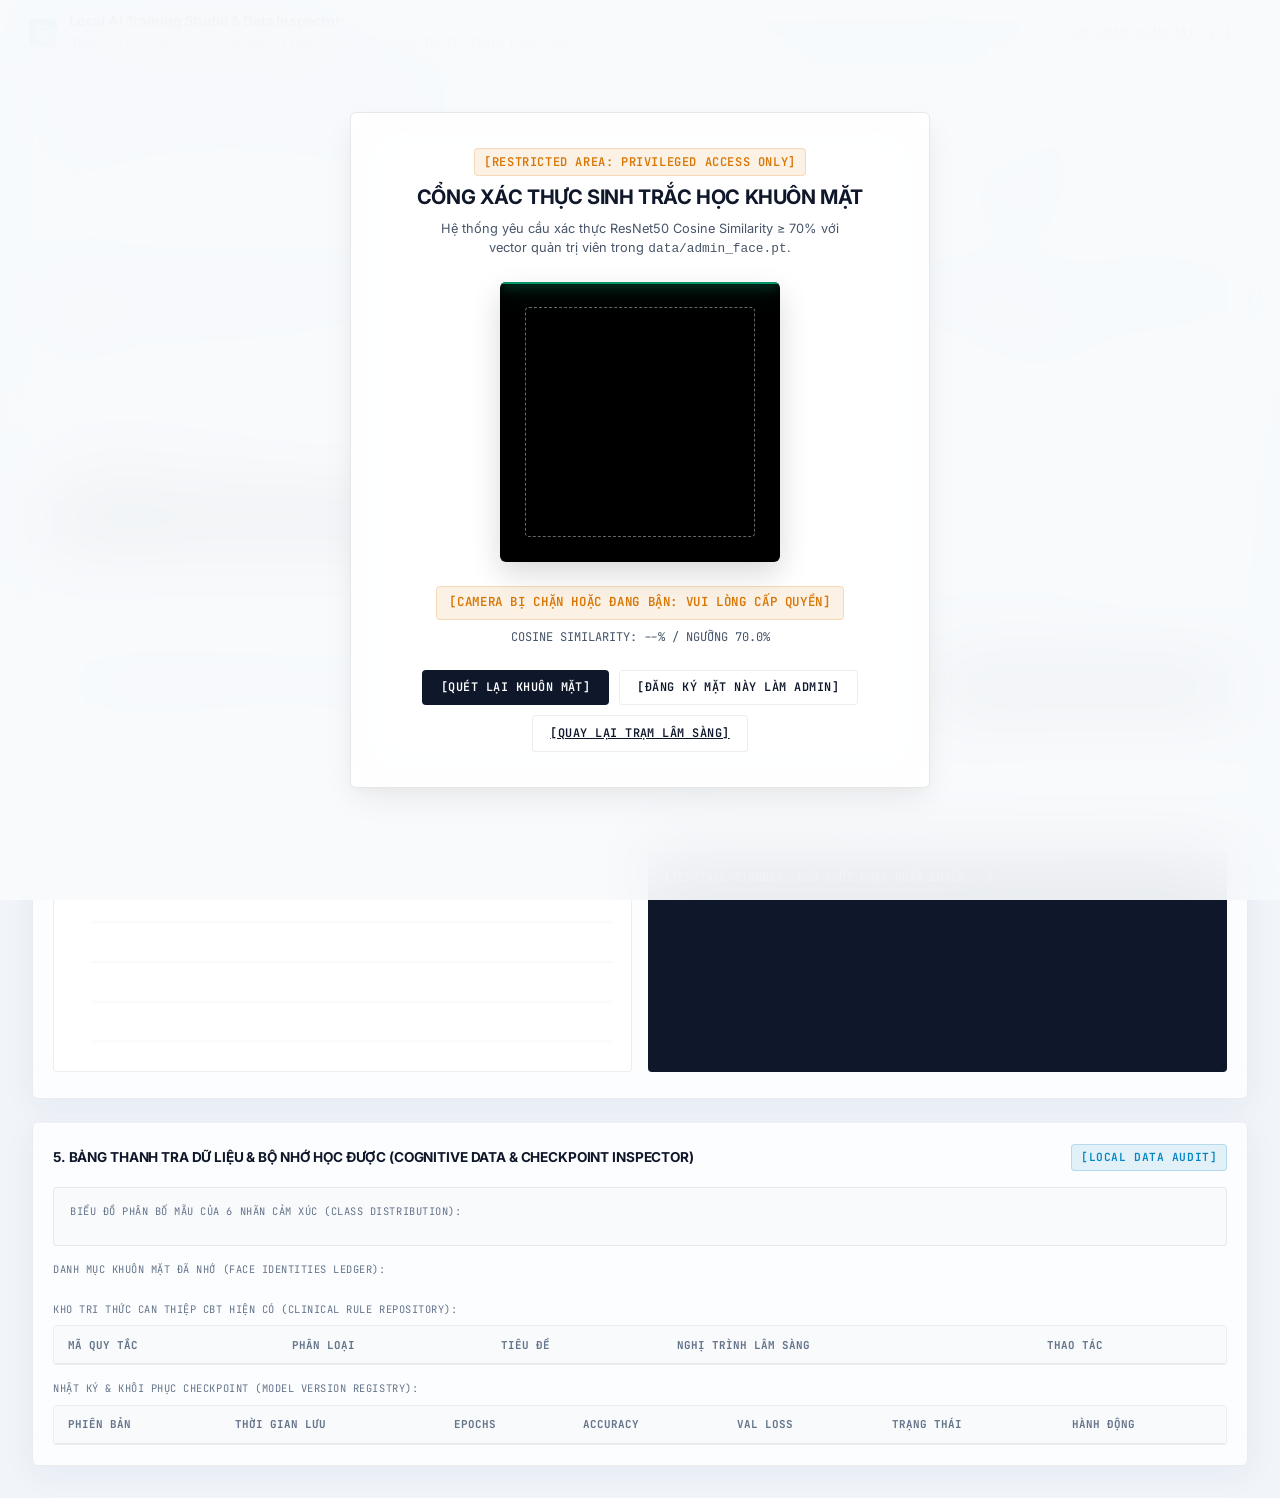
==== commit f6c8a228: "xinchaoformew" ====
--- a/templates/train.html
+++ b/templates/train.html
@@ -19,13 +19,13 @@
       
       <div style="display:flex; flex-direction:column; align-items:center; gap:0.4rem;">
         <span class="badge badge-warning" style="font-size:0.75rem;">
-          Khu vực quản trị • Yêu cầu xác thực
+          [RESTRICTED AREA: PRIVILEGED ACCESS ONLY]
         </span>
-        <h2 style="font-size:1.25rem; font-weight:700; letter-spacing:-0.02em;">
-          Cổng xác thực sinh trắc học
+        <h2 style="font-size:1.25rem; font-weight:700; text-transform:uppercase; letter-spacing:-0.02em;">
+          Cổng Xác Thực Sinh Trắc Học Khuôn Mặt
         </h2>
-        <p style="font-size:0.84rem; color:var(--text-secondary); max-width:440px; text-align:center; line-height:1.5;">
-          Hệ thống yêu cầu xác thực sinh trắc học đa vùng Cosine Similarity &ge; 75% với vector quản trị viên trong <code>data/admin_face.pt</code>.
+        <p style="font-size:0.80rem; color:var(--text-secondary); max-width:420px;">
+          Hệ thống yêu cầu xác thực ResNet50 Cosine Similarity &ge; 70% với vector quản trị viên trong <code>data/admin_face.pt</code>.
         </p>
       </div>
 
@@ -38,24 +38,24 @@
 
       <!-- Realtime Biometric Metrics -->
       <div style="display:flex; flex-direction:column; align-items:center; gap:0.5rem; width:100%;">
-        <span id="gate-status-badge" class="badge badge-clinical" style="font-size:0.80rem; padding:0.4rem 0.85rem;">
-          Đang kết nối camera sinh trắc học...
+        <span id="gate-status-badge" class="badge badge-clinical" style="font-size:0.78rem; padding:0.4rem 0.8rem;">
+          [INITIALIZING BIOMETRIC SCANNER...]
         </span>
-        <div id="gate-score-metric" style="font-family:var(--font-mono); font-size:0.78rem; color:var(--text-secondary);">
-          Độ tương đồng sinh trắc học: --% • Ngưỡng đạt 75.0%
+        <div id="gate-score-metric" style="font-family:var(--font-mono); font-size:0.75rem; color:var(--text-secondary);">
+          COSINE SIMILARITY: --% / NGƯỠNG 70.0%
         </div>
       </div>
 
       <!-- Action Buttons -->
       <div style="display:flex; flex-wrap:wrap; gap:0.6rem; justify-content:center; width:100%;">
         <button class="btn btn-primary" id="gate-scan-btn">
-          Quét lại khuôn mặt
+          [QUÉT LẠI KHUÔN MẶT]
         </button>
         <button class="btn btn-outline" id="gate-enroll-admin-btn">
-          Đăng ký khuôn mặt quản trị viên
+          [ĐĂNG KÝ MẶT NÀY LÀM ADMIN]
         </button>
         <a href="/" class="btn btn-outline">
-          Quay lại trạm giám sát
+          [QUAY LẠI TRẠM LÂM SÀNG]
         </a>
       </div>
 
@@ -71,19 +71,19 @@
         </svg>
       </div>
       <div>
-        <h1 class="brand-title">Local AI Training Studio &amp; Data Inspector</h1>
-        <div class="brand-sub">Trung tâm huấn luyện mạng hợp nhất &amp; quản trị tri thức lâm sàng</div>
+        <h1 class="brand-title">Local AI Training Studio & Data Inspector</h1>
+        <div class="brand-sub">Trung Tâm Huấn Luyện Mạng Hợp Nhất & Quản Trị Tri Thức Lâm Sàng</div>
       </div>
     </div>
 
     <div class="header-actions">
       <span class="badge badge-success">
         <span class="status-dot"></span>
-        Đã xác thực quản trị viên
+        [ADMIN ACCESS: AUTHENTICATED]
       </span>
-      <a href="/" class="btn btn-outline" style="font-size:0.75rem;">
+      <a href="/" class="btn btn-outline" style="font-size:0.70rem;">
         <svg width="12" height="12" viewBox="0 0 24 24" fill="none" stroke="currentColor" stroke-width="2"><line x1="19" y1="12" x2="5" y2="12"/><polyline points="12 19 5 12 12 5"/></svg>
-        Về trạm giám sát
+        [VỀ TRẠM GIÁM SÁT '/']
       </a>
     </div>
   </header>
@@ -95,8 +95,8 @@
       <!-- ==================== MODULE 4: HARDWARE TELEMETRY ==================== -->
       <div class="glass-panel monitor-card">
         <div class="card-header-row">
-          <span class="card-title">Giám sát phần cứng tức thời</span>
-          <span class="badge badge-neutral">Phần cứng cục bộ</span>
+          <span class="card-title">Giám Sát Phần Cứng Tức Thời (Hardware Telemetry)</span>
+          <span class="badge badge-neutral">[LOCAL HARDWARE TELEMETRY]</span>
         </div>
         <div class="telemetry-row" style="grid-template-columns: repeat(4, 1fr);">
           <div class="telemetry-cell">
@@ -104,16 +104,16 @@
             <div class="cell-value" id="telemetry-cpu">--%</div>
           </div>
           <div class="telemetry-cell">
-            <div class="cell-label">Bộ nhớ RAM hệ thống</div>
+            <div class="cell-label">System RAM (Used / Total)</div>
             <div class="cell-value" id="telemetry-ram" style="font-size:0.92rem;">-- GB</div>
           </div>
           <div class="telemetry-cell">
             <div class="cell-label">GPU VRAM</div>
-            <div class="cell-value" id="telemetry-vram" style="font-size:0.92rem;">Chế độ CPU</div>
+            <div class="cell-value" id="telemetry-vram" style="font-size:0.92rem;">N/A (CPU Mode)</div>
           </div>
           <div class="telemetry-cell">
             <div class="cell-label">GPU Nhiệt Độ</div>
-            <div class="cell-value" id="telemetry-temp" style="font-size:0.92rem;">Chế độ CPU</div>
+            <div class="cell-value" id="telemetry-temp" style="font-size:0.92rem;">N/A (CPU Mode)</div>
           </div>
         </div>
       </div>
@@ -124,25 +124,25 @@
         <!-- Module 1: Face Identity Bank -->
         <div class="glass-panel monitor-card">
           <div class="card-header-row">
-            <span class="card-title">1. Đăng ký nhận diện khuôn mặt</span>
-            <span class="badge badge-clinical">ResNet50 Embeddings</span>
+            <span class="card-title">1. Đăng Ký Nhận Diện Khuôn Mặt (Face Identity Bank)</span>
+            <span class="badge badge-clinical">[RESNET50 EMBEDDINGS]</span>
           </div>
 
           <div style="display:flex; flex-direction:column; gap:0.85rem;">
             <div class="form-group">
-              <label class="form-label">Tên định danh đối tượng</label>
-              <input type="text" id="enroll-name-input" class="form-input" placeholder="Ví dụ: Bác sĩ / Bệnh nhân...">
+              <label class="form-label">Tên Định Danh Đối Tượng (Subject Identity)</label>
+              <input type="text" id="enroll-name-input" class="form-input" placeholder="Ví dụ: Dr. Tai / Bệnh nhân lâm sàng A...">
             </div>
 
             <div class="form-group">
-              <label class="form-label">Tải lên ảnh chân dung</label>
+              <label class="form-label">Tải Lên Ảnh Chân Dung (Portrait Image File)</label>
               <input type="file" id="enroll-file-input" class="form-input" accept="image/*">
             </div>
 
             <button class="btn btn-primary" id="enroll-identity-btn" style="margin-top:0.4rem;">
-              Lưu danh tính vào ngân hàng khuôn mặt
+              [ENROLL IDENTITY VÀO NGÂN HÀNG KHUÔN MẶT]
             </button>
-            <div style="font-family:var(--font-mono); font-size:0.72rem; color:var(--text-muted);">
+            <div style="font-family:var(--font-mono); font-size:0.68rem; color:var(--text-muted);">
               Dữ liệu được lưu trữ trực tiếp vào <code>data/face_identities.pt</code> dưới dạng vector 2048 chiều.
             </div>
           </div>
@@ -151,18 +151,18 @@
         <!-- Module 3: CBT Knowledge Base Editor -->
         <div class="glass-panel monitor-card">
           <div class="card-header-row">
-            <span class="card-title">3. Cập nhật tri thức lâm sàng</span>
-            <span class="badge badge-clinical">Quy tắc lâm sàng</span>
+            <span class="card-title">3. Cập Nhật Tri Thức Lâm Sàng (CBT Knowledge Base)</span>
+            <span class="badge badge-clinical">[CLINICAL RULES]</span>
           </div>
 
           <div style="display:flex; flex-direction:column; gap:0.65rem;">
             <div style="display:grid; grid-template-columns: 1fr 1fr; gap:0.65rem;">
               <div class="form-group">
-                <label class="form-label">Tiêu đề quy tắc</label>
+                <label class="form-label">Tiêu Đề Quy Tắc</label>
                 <input type="text" id="cbt-rule-title" class="form-input" placeholder="Tên quy tắc...">
               </div>
               <div class="form-group">
-                <label class="form-label">Phân loại danh mục</label>
+                <label class="form-label">Phân Loại (Category)</label>
                 <select id="cbt-rule-category" class="form-select">
                   <option value="COGNITIVE_DISTORTION">COGNITIVE_DISTORTION</option>
                   <option value="SOMATIC_REGULATION">SOMATIC_REGULATION</option>
@@ -174,17 +174,17 @@
             </div>
 
             <div class="form-group">
-              <label class="form-label">Nội dung quy trình lâm sàng</label>
+              <label class="form-label">Nội Dung Nghị Trình Lâm Sàng (Protocol)</label>
               <textarea id="cbt-rule-protocol" class="form-textarea" placeholder="Mô tả cơ chế nhận diện và câu hỏi Socratic..."></textarea>
             </div>
 
             <div class="form-group">
-              <label class="form-label">Khuyến nghị điều chỉnh hành vi</label>
-              <input type="text" id="cbt-rule-prescription" class="form-input" placeholder="Khuyến nghị điều chỉnh hành vi...">
+              <label class="form-label">Đơn Thuốc Hành Vi (Prescription Tag)</label>
+              <input type="text" id="cbt-rule-prescription" class="form-input" placeholder="[PRESCRIPTION: ...]">
             </div>
 
             <button class="btn btn-outline" id="cbt-rule-save-btn">
-              Lưu quy tắc lâm sàng
+              [LƯU QUY TẮC VÀO CUSTOM_KNOWLEDGE.JSON]
             </button>
           </div>
         </div>
@@ -195,11 +195,11 @@
       <div class="glass-panel monitor-card">
         <div class="card-header-row">
           <div class="card-title-group">
-            <span class="card-title">2. Huấn luyện mạng hợp nhất cảm xúc</span>
-            <span class="badge badge-success">GMU &amp; Dynamic Attention</span>
+            <span class="card-title">2. Huấn Luyện Mạng Hợp Nhất Cảm Xúc (Multimodal Fusion Head Trainer)</span>
+            <span class="badge badge-success">[GMU & DYNAMIC ATTENTION]</span>
           </div>
           <button class="btn btn-primary" id="initiate-train-btn">
-            Khởi chạy huấn luyện
+            [INITIATE TRAINING TRÊN LUỒNG PHỤ]
           </button>
         </div>
 
@@ -226,12 +226,12 @@
         <!-- Realtime Loss/Acc Chart & Terminal Grid -->
         <div style="display:grid; grid-template-columns: 1fr 1fr; gap:1rem; margin-top:0.5rem;">
           <div>
-            <div class="cell-label" style="margin-bottom:0.35rem; font-size:0.78rem;">Biểu đồ hội tụ huấn luyện:</div>
+            <div class="cell-label" style="margin-bottom:0.3rem;">Biểu Đồ Hội Tụ Huấn Luyện (Loss / Accuracy):</div>
             <canvas id="train-chart-canvas" width="600" height="220" style="width:100%; height:220px; background:#FFFFFF; border:1px solid var(--border-subtle); border-radius:var(--radius-xs);"></canvas>
           </div>
           <div>
-            <div class="cell-label" style="margin-bottom:0.35rem; font-size:0.78rem;">Nhật ký luồng huấn luyện thời gian thực:</div>
-            <div id="train-terminal" class="terminal-console">Chờ khởi chạy huấn luyện mô hình...</div>
+            <div class="cell-label" style="margin-bottom:0.3rem;">Terminal Console Log Thời Gian Thực (WebSocket):</div>
+            <div id="train-terminal" class="terminal-console">[TERMINAL STANDBY: CHỜ KHỞI CHẠY HUẤN LUYỆN...]</div>
           </div>
         </div>
 
@@ -240,25 +240,25 @@
       <!-- ==================== MODULE 5: COGNITIVE DATA & CHECKPOINT INSPECTOR ==================== -->
       <div class="glass-panel monitor-card">
         <div class="card-header-row">
-          <span class="card-title">5. Bảng thanh tra dữ liệu và bộ nhớ</span>
-          <span class="badge badge-clinical">Kiểm toán dữ liệu</span>
+          <span class="card-title">5. Bảng Thanh Tra Dữ Liệu & Bộ Nhớ Học Được (Cognitive Data & Checkpoint Inspector)</span>
+          <span class="badge badge-clinical">[LOCAL DATA AUDIT]</span>
         </div>
 
         <!-- 5.A: Class Distribution -->
         <div style="background:var(--bg-card-subtle); padding:1rem; border-radius:var(--radius-xs); border:1px solid var(--border-subtle);">
-          <div class="cell-label" style="margin-bottom:0.6rem; font-size:0.78rem;">Phân bố mẫu của 6 nhãn cảm xúc:</div>
+          <div class="cell-label" style="margin-bottom:0.6rem;">Biểu Đồ Phân Bố Mẫu Của 6 Nhãn Cảm Xúc (Class Distribution):</div>
           <div id="class-distribution-bars" style="display:flex; flex-direction:column; gap:0.4rem;"></div>
         </div>
 
         <!-- 5.B: Face Identities Ledger -->
         <div>
-          <div class="cell-label" style="margin-bottom:0.5rem; font-size:0.78rem;">Danh mục khuôn mặt đã lưu trữ:</div>
+          <div class="cell-label" style="margin-bottom:0.5rem;">Danh Mục Khuôn Mặt Đã Nhớ (Face Identities Ledger):</div>
           <div id="face-identities-ledger" class="inspector-card-grid"></div>
         </div>
 
         <!-- 5.C: CBT Knowledge Table -->
         <div>
-          <div class="cell-label" style="margin-bottom:0.5rem; font-size:0.78rem;">Kho tri thức can thiệp CBT hiện có:</div>
+          <div class="cell-label" style="margin-bottom:0.5rem;">Kho Tri Thức Can Thiệp CBT Hiện Có (Clinical Rule Repository):</div>
           <div style="overflow-x:auto; background:#FFFFFF; border:1px solid var(--border-subtle); border-radius:var(--radius-xs);">
             <table class="data-table">
               <thead>
@@ -277,7 +277,7 @@
 
         <!-- 5.D: Model Checkpoints Registry Table -->
         <div>
-          <div class="cell-label" style="margin-bottom:0.5rem; font-size:0.78rem;">Nhật ký và khôi phục checkpoint:</div>
+          <div class="cell-label" style="margin-bottom:0.5rem;">Nhật Ký & Khôi Phục Checkpoint (Model Version Registry):</div>
           <div style="overflow-x:auto; background:#FFFFFF; border:1px solid var(--border-subtle); border-radius:var(--radius-xs);">
             <table class="data-table">
               <thead>
@@ -302,24 +302,24 @@
   </main>
 
   <!-- Clinical Web Popup Notification Modal (Replaces native browser alert) -->
-  <div id="clinical-web-modal" style="display:none; position:fixed; top:0; left:0; right:0; bottom:0; background:rgba(15, 23, 42, 0.4); backdrop-filter:blur(8px); z-index:9999; align-items:center; justify-content:center;">
-    <div class="glass-panel" style="width:92%; max-width:440px; background:#FFFFFF; border:1px solid var(--border-color); border-radius:12px; padding:1.4rem; box-shadow:var(--shadow-xl); animation:modalPopIn 0.22s ease-out;">
+  <div id="clinical-web-modal" style="display:none; position:fixed; top:0; left:0; right:0; bottom:0; background:rgba(2, 6, 23, 0.85); backdrop-filter:blur(8px); z-index:9999; align-items:center; justify-content:center;">
+    <div class="glass-panel" style="width:92%; max-width:440px; background:rgba(15, 23, 42, 0.95); border:1px solid rgba(56, 189, 248, 0.4); border-radius:12px; padding:1.4rem; box-shadow:0 20px 40px rgba(0,0,0,0.6); animation:modalPopIn 0.22s ease-out;">
       <div style="display:flex; align-items:center; gap:0.6rem; margin-bottom:0.75rem;">
-        <span id="web-modal-icon-badge" class="badge badge-warning" style="font-size:0.76rem; padding:0.25rem 0.6rem;">Thông báo</span>
-        <span id="web-modal-title" style="font-weight:700; font-size:0.95rem; color:var(--text-primary);">Cảnh báo hệ thống</span>
-      </div>
-      <div id="web-modal-body" style="font-size:0.84rem; color:var(--text-secondary); line-height:1.55; margin-bottom:1.2rem; white-space:pre-line;">
+        <span id="web-modal-icon-badge" class="badge badge-warning" style="font-size:0.72rem; padding:0.25rem 0.6rem;">[THÔNG BÁO]</span>
+        <span id="web-modal-title" style="font-weight:700; font-size:0.92rem; color:#F8FAFC;">CẢNH BÁO HỆ THỐNG</span>
+      </div>
+      <div id="web-modal-body" style="font-size:0.82rem; color:#CBD5E1; line-height:1.55; margin-bottom:1.2rem; white-space:pre-line;">
         Nội dung thông báo
       </div>
       <div style="display:flex; justify-content:flex-end;">
-        <button type="button" id="web-modal-close-btn" class="btn btn-primary" style="font-size:0.80rem; padding:0.5rem 1.2rem;">
-          Đã hiểu &amp; Đóng
+        <button type="button" id="web-modal-close-btn" class="btn btn-primary" style="font-size:0.75rem; padding:0.45rem 1.1rem; background:linear-gradient(135deg, #0284c7, #2563eb);">
+          [ĐÃ HIỂU & ĐÓNG]
         </button>
       </div>
     </div>
   </div>
 
-  <script src="/static/js/train.js?v=6.2"></script>
+  <script src="/static/js/train.js?v=4.6"></script>
   <script>
     window.addEventListener("DOMContentLoaded", () => {
       if (window.trainStudio) window.trainStudio.init();
--- a/static/css/style.css
+++ b/static/css/style.css
@@ -8,145 +8,83 @@
    ========================================================================== */
 
 :root {
-  --bg-primary: #F8FAFC;
-  --bg-surface: #FFFFFF;
-  --bg-surface-elevated: #FFFFFF;
-  --bg-card: #FFFFFF;
-  --bg-card-subtle: #F1F5F9;
-
-  --border-subtle: #CBD5E1;
-  --border-active: #0E7490;
-  --border-glass: #94A3B8;
-
-  --text-primary: #090D16;
-  --text-secondary: #1E293B;
-  --text-muted: #334155;
-  --text-subtle: #475569;
-
-  --accent-clinical: #0E7490;
-  --accent-clinical-soft: rgba(14, 116, 144, 0.12);
-  --accent-success: #047857;
-  --accent-success-soft: rgba(4, 120, 87, 0.12);
-  --accent-warning: #B45309;
-  --accent-warning-soft: rgba(180, 83, 9, 0.12);
-  --accent-danger: #B91C1C;
-  --accent-danger-soft: rgba(185, 28, 28, 0.12);
-
-  --shadow-sm: 0 1px 3px rgba(0, 0, 0, 0.05), 0 1px 2px rgba(0, 0, 0, 0.03);
-  --shadow-md: 0 4px 12px -1px rgba(0, 0, 0, 0.07), 0 2px 4px -1px rgba(0, 0, 0, 0.04);
-  --shadow-lg: 0 12px 28px -4px rgba(0, 0, 0, 0.09), 0 4px 10px -2px rgba(0, 0, 0, 0.04);
-  --shadow-glass: 0 2px 8px rgba(15, 23, 42, 0.04);
+  --bg-primary: #F1F5F9;
+  --bg-surface: rgba(255, 255, 255, 0.75);
+  --bg-surface-elevated: rgba(255, 255, 255, 0.90);
+  --bg-card: rgba(255, 255, 255, 0.82);
+  --bg-card-subtle: rgba(248, 250, 252, 0.85);
+  
+  --border-subtle: rgba(0, 0, 0, 0.07);
+  --border-active: rgba(15, 23, 42, 0.25);
+  --border-glass: rgba(255, 255, 255, 0.8);
+  
+  --text-primary: #0F172A;
+  --text-secondary: #475569;
+  --text-muted: #64748B;
+  --text-subtle: #94A3B8;
+
+  --accent-clinical: #0284C7;
+  --accent-clinical-soft: rgba(2, 132, 199, 0.10);
+  --accent-success: #059669;
+  --accent-success-soft: rgba(5, 150, 105, 0.10);
+  --accent-warning: #D97706;
+  --accent-warning-soft: rgba(217, 119, 6, 0.10);
+  --accent-danger: #DC2626;
+  --accent-danger-soft: rgba(220, 38, 38, 0.10);
+  
+  --shadow-sm: 0 1px 3px rgba(0, 0, 0, 0.04), 0 1px 2px rgba(0, 0, 0, 0.02);
+  --shadow-md: 0 4px 16px -2px rgba(0, 0, 0, 0.06), 0 2px 6px -1px rgba(0, 0, 0, 0.03);
+  --shadow-lg: 0 12px 32px -4px rgba(0, 0, 0, 0.08), 0 4px 12px -2px rgba(0, 0, 0, 0.03);
+  --shadow-glass: 0 8px 32px 0 rgba(31, 38, 135, 0.06);
 
   --radius-xs: 4px;
-  --radius-sm: 8px;
-  --radius-md: 10px;
+  --radius-sm: 6px;
+  --radius-md: 8px;
   --radius-full: 9999px;
 
   --font-sans: 'Inter', -apple-system, BlinkMacSystemFont, 'Segoe UI', Roboto, sans-serif;
   --font-mono: 'JetBrains Mono', SFMono-Regular, Menlo, Monaco, Consolas, monospace;
 }
 
-*,
-*::before,
-*::after {
+*, *::before, *::after {
   box-sizing: border-box;
   margin: 0;
   padding: 0;
 }
 
-html {
-  font-size: 15px;
-}
-
 body {
   font-family: var(--font-sans);
   background-color: var(--bg-primary);
-  background-image: radial-gradient(#CBD5E1 1.2px, transparent 1.2px);
-  background-size: 24px 24px;
+  background-image: 
+    radial-gradient(at 10% 10%, rgba(224, 231, 255, 0.45) 0px, transparent 50%),
+    radial-gradient(at 90% 90%, rgba(207, 250, 254, 0.40) 0px, transparent 50%),
+    radial-gradient(at 50% 50%, rgba(241, 245, 249, 1) 0px, transparent 100%);
   background-attachment: fixed;
   color: var(--text-primary);
   min-height: 100vh;
   -webkit-font-smoothing: antialiased;
   -moz-osx-font-smoothing: grayscale;
-  line-height: 1.6;
+  line-height: 1.5;
   display: flex;
   flex-direction: column;
 }
 
-/* Global Typography Readability & Contrast Guarantees */
-.cell-label,
-.form-label,
-.channel-name,
-.channel-val,
-.brand-badge,
-.step-badge,
-.hud-overlay-text,
-.identity-date,
-.identity-vec,
-.controller-mic-label,
-.controller-mic-val,
-.cbt-suggestion-chips .chip-btn,
-.data-table th,
-.data-table td,
-.prescription-title,
-.prescription-desc {
-  font-size: 0.80rem !important;
-  font-weight: 600;
-  color: var(--text-secondary);
-}
-
-.cell-value {
-  font-size: 1.25rem !important;
-  font-weight: 700;
-  color: var(--text-primary);
-}
-
-.brand-badge {
-  font-size: 0.74rem !important;
-  font-weight: 700;
-}
-
-.tab-btn {
-  font-size: 0.82rem !important;
-  font-weight: 600;
-}
-
-.btn {
-  font-size: 0.84rem !important;
-}
-
-/* Force high contrast and legible sizing on faint inline styles */
-[style*="color:#94A3B8"],
-[style*="color: #94A3B8"],
-[style*="color:#CBD5E1"],
-[style*="color: #CBD5E1"],
-[style*="color:rgba(255,255,255,0.7)"],
-[style*="color: rgba(255,255,255,0.7)"] {
-  color: var(--text-muted) !important;
-}
-
-[style*="font-size:0.5"],
-[style*="font-size: 0.5"],
-[style*="font-size:0.6"],
-[style*="font-size: 0.6"],
-[style*="font-size:0.70"],
-[style*="font-size: 0.70"],
-[style*="font-size:0.72"],
-[style*="font-size: 0.72"] {
-  font-size: 0.80rem !important;
-}
-
-/* Clinical Surface Utility - Solid High Contrast */
+/* Glassmorphism Surface Utility */
 .glass-panel {
   background: var(--bg-surface);
+  backdrop-filter: blur(20px);
+  -webkit-backdrop-filter: blur(20px);
   border: 1px solid var(--border-subtle);
+  border-top-color: var(--border-glass);
   border-radius: var(--radius-sm);
-  box-shadow: var(--shadow-sm);
+  box-shadow: var(--shadow-glass);
 }
 
 .glass-panel-elevated {
   background: var(--bg-surface-elevated);
-  border: 1px solid var(--border-subtle);
+  backdrop-filter: blur(24px);
+  -webkit-backdrop-filter: blur(24px);
+  border: 1px solid rgba(0, 0, 0, 0.09);
   border-radius: var(--radius-sm);
   box-shadow: var(--shadow-lg);
 }
@@ -272,14 +210,14 @@
   gap: 0.75rem;
 }
 
-/* Clean Clinical Status Badges */
+/* Typographic Badges */
 .badge {
-  font-family: var(--font-sans);
-  font-size: 0.76rem;
+  font-family: var(--font-mono);
+  font-size: 0.70rem;
   font-weight: 600;
-  letter-spacing: -0.01em;
-  text-transform: none;
-  padding: 0.28rem 0.65rem;
+  letter-spacing: 0.05em;
+  text-transform: uppercase;
+  padding: 0.25rem 0.55rem;
   border-radius: var(--radius-xs);
   display: inline-flex;
   align-items: center;
@@ -288,33 +226,33 @@
 }
 
 .badge-neutral {
-  background: var(--bg-card-subtle);
+  background: rgba(100, 116, 139, 0.08);
   color: var(--text-secondary);
-  border-color: var(--border-subtle);
+  border-color: rgba(100, 116, 139, 0.15);
 }
 
 .badge-clinical {
   background: var(--accent-clinical-soft);
   color: var(--accent-clinical);
-  border-color: rgba(14, 116, 144, 0.22);
+  border-color: rgba(2, 132, 199, 0.20);
 }
 
 .badge-success {
   background: var(--accent-success-soft);
   color: var(--accent-success);
-  border-color: rgba(5, 150, 105, 0.22);
+  border-color: rgba(5, 150, 105, 0.20);
 }
 
 .badge-warning {
   background: var(--accent-warning-soft);
   color: var(--accent-warning);
-  border-color: rgba(217, 119, 6, 0.22);
+  border-color: rgba(217, 119, 6, 0.20);
 }
 
 .badge-danger {
   background: var(--accent-danger-soft);
   color: var(--accent-danger);
-  border-color: rgba(220, 38, 38, 0.22);
+  border-color: rgba(220, 38, 38, 0.20);
 }
 
 .status-dot {
@@ -329,20 +267,9 @@
 }
 
 @keyframes pulse-ring {
-  0% {
-    transform: scale(0.95);
-    opacity: 0.9;
-  }
-
-  50% {
-    transform: scale(1.3);
-    opacity: 0.4;
-  }
-
-  100% {
-    transform: scale(0.95);
-    opacity: 0.9;
-  }
+  0% { transform: scale(0.95); opacity: 0.9; }
+  50% { transform: scale(1.3); opacity: 0.4; }
+  100% { transform: scale(0.95); opacity: 0.9; }
 }
 
 /* Main Container Layout */
@@ -364,15 +291,8 @@
 }
 
 @keyframes fadeIn {
-  from {
-    opacity: 0;
-    transform: translateY(4px);
-  }
-
-  to {
-    opacity: 1;
-    transform: translateY(0);
-  }
+  from { opacity: 0; transform: translateY(4px); }
+  to { opacity: 1; transform: translateY(0); }
 }
 
 /* TAB 1: Clinical Monitor Grid */
@@ -408,10 +328,10 @@
 }
 
 .card-title {
-  font-size: 0.94rem;
-  font-weight: 600;
+  font-size: 0.85rem;
+  font-weight: 700;
   letter-spacing: -0.01em;
-  text-transform: none;
+  text-transform: uppercase;
   color: var(--text-primary);
 }
 
@@ -445,44 +365,17 @@
 }
 
 /* Viewport HUD Reticles */
-.hud-reticle-tl,
-.hud-reticle-tr,
-.hud-reticle-bl,
-.hud-reticle-br {
+.hud-reticle-tl, .hud-reticle-tr, .hud-reticle-bl, .hud-reticle-br {
   position: absolute;
   width: 16px;
   height: 16px;
   border-color: rgba(255, 255, 255, 0.6);
   pointer-events: none;
 }
-
-.hud-reticle-tl {
-  top: 12px;
-  left: 12px;
-  border-top: 2px solid;
-  border-left: 2px solid;
-}
-
-.hud-reticle-tr {
-  top: 12px;
-  right: 12px;
-  border-top: 2px solid;
-  border-right: 2px solid;
-}
-
-.hud-reticle-bl {
-  bottom: 12px;
-  left: 12px;
-  border-bottom: 2px solid;
-  border-left: 2px solid;
-}
-
-.hud-reticle-br {
-  bottom: 12px;
-  right: 12px;
-  border-bottom: 2px solid;
-  border-right: 2px solid;
-}
+.hud-reticle-tl { top: 12px; left: 12px; border-top: 2px solid; border-left: 2px solid; }
+.hud-reticle-tr { top: 12px; right: 12px; border-top: 2px solid; border-right: 2px solid; }
+.hud-reticle-bl { bottom: 12px; left: 12px; border-bottom: 2px solid; border-left: 2px solid; }
+.hud-reticle-br { bottom: 12px; right: 12px; border-bottom: 2px solid; border-right: 2px solid; }
 
 .hud-overlay-text {
   position: absolute;
@@ -501,32 +394,14 @@
 }
 
 @keyframes modalPopIn {
-  0% {
-    transform: scale(0.92);
-    opacity: 0;
-  }
-
-  100% {
-    transform: scale(1.0);
-    opacity: 1;
-  }
+  0% { transform: scale(0.92); opacity: 0; }
+  100% { transform: scale(1.0); opacity: 1; }
 }
 
 @keyframes statusPulse {
-  0% {
-    transform: scale(0.95);
-    opacity: 0.7;
-  }
-
-  50% {
-    transform: scale(1.25);
-    opacity: 1;
-  }
-
-  100% {
-    transform: scale(0.95);
-    opacity: 0.7;
-  }
+  0% { transform: scale(0.95); opacity: 0.7; }
+  50% { transform: scale(1.25); opacity: 1; }
+  100% { transform: scale(0.95); opacity: 0.7; }
 }
 
 .hud-status-dot-pulse {
@@ -548,20 +423,19 @@
 }
 
 .cell-label {
-  font-family: var(--font-sans);
-  font-size: 0.78rem;
-  font-weight: 500;
-  text-transform: none;
-  color: var(--text-secondary);
-  letter-spacing: normal;
+  font-family: var(--font-mono);
+  font-size: 0.65rem;
+  text-transform: uppercase;
+  color: var(--text-muted);
+  letter-spacing: 0.05em;
 }
 
 .cell-value {
   font-family: var(--font-mono);
-  font-size: 1.15rem;
+  font-size: 1.1rem;
   font-weight: 700;
   color: var(--text-primary);
-  margin-top: 0.2rem;
+  margin-top: 0.15rem;
 }
 
 .channel-bars-section {
@@ -638,12 +512,12 @@
 
 /* Buttons */
 .btn {
-  font-family: var(--font-sans);
-  font-size: 0.84rem;
+  font-family: var(--font-mono);
+  font-size: 0.74rem;
   font-weight: 600;
-  letter-spacing: -0.01em;
-  text-transform: none;
-  padding: 0.55rem 1.15rem;
+  letter-spacing: 0.04em;
+  text-transform: uppercase;
+  padding: 0.55rem 1.1rem;
   border-radius: var(--radius-xs);
   border: 1px solid transparent;
   cursor: pointer;
@@ -655,24 +529,24 @@
 }
 
 .btn-primary {
-  background: #0E7490;
+  background: #0F172A;
   color: #FFFFFF;
 }
 
 .btn-primary:hover {
-  background: #0891B2;
+  background: #1E293B;
   box-shadow: var(--shadow-sm);
 }
 
 .btn-outline {
   background: #FFFFFF;
-  border-color: #CBD5E1;
-  color: #0F172A;
+  border-color: var(--border-subtle);
+  color: var(--text-primary);
 }
 
 .btn-outline:hover {
-  background: #F1F5F9;
-  border-color: #94A3B8;
+  background: #F8FAFC;
+  border-color: var(--border-active);
 }
 
 .btn-danger {
@@ -730,10 +604,7 @@
 .slider {
   position: absolute;
   cursor: pointer;
-  top: 0;
-  left: 0;
-  right: 0;
-  bottom: 0;
+  top: 0; left: 0; right: 0; bottom: 0;
   background-color: #CBD5E1;
   transition: .3s;
   border-radius: 20px;
@@ -751,11 +622,11 @@
   border-radius: 50%;
 }
 
-input:checked+.slider {
+input:checked + .slider {
   background-color: #0F172A;
 }
 
-input:checked+.slider:before {
+input:checked + .slider:before {
   transform: translateX(16px);
 }
 
@@ -951,31 +822,13 @@
   animation: typingBounce 1.4s infinite ease-in-out both;
 }
 
-.typing-dot:nth-child(1) {
-  animation-delay: -0.32s;
-}
-
-.typing-dot:nth-child(2) {
-  animation-delay: -0.16s;
-}
-
-.typing-dot:nth-child(3) {
-  animation-delay: 0s;
-}
+.typing-dot:nth-child(1) { animation-delay: -0.32s; }
+.typing-dot:nth-child(2) { animation-delay: -0.16s; }
+.typing-dot:nth-child(3) { animation-delay: 0s; }
 
 @keyframes typingBounce {
-
-  0%,
-  80%,
-  100% {
-    transform: scale(0.4);
-    opacity: 0.3;
-  }
-
-  40% {
-    transform: scale(1.1);
-    opacity: 1;
-  }
+  0%, 80%, 100% { transform: scale(0.4); opacity: 0.3; }
+  40% { transform: scale(1.1); opacity: 1; }
 }
 
 /* TAB 2: Affective Mimic Match Game */
@@ -1045,10 +898,7 @@
 
 .countdown-overlay {
   position: absolute;
-  top: 0;
-  left: 0;
-  right: 0;
-  bottom: 0;
+  top: 0; left: 0; right: 0; bottom: 0;
   background: rgba(15, 23, 42, 0.65);
   backdrop-filter: blur(8px);
   display: none;
@@ -1071,10 +921,7 @@
    ========================================================================== */
 .game-hud-overlay {
   position: absolute;
-  top: 0;
-  left: 0;
-  right: 0;
-  bottom: 0;
+  top: 0; left: 0; right: 0; bottom: 0;
   background: rgba(15, 23, 42, 0.84);
   backdrop-filter: blur(16px);
   -webkit-backdrop-filter: blur(16px);
@@ -1091,7 +938,6 @@
     opacity: 0;
     transform: scale(0.95);
   }
-
   to {
     opacity: 1;
     transform: scale(1);
@@ -1340,10 +1186,7 @@
    ========================================================================== */
 .biometric-gate-overlay {
   position: fixed;
-  top: 0;
-  left: 0;
-  right: 0;
-  bottom: 0;
+  top: 0; left: 0; right: 0; bottom: 0;
   background: rgba(248, 250, 252, 0.94);
   backdrop-filter: blur(35px);
   -webkit-backdrop-filter: blur(35px);
@@ -1390,9 +1233,7 @@
 
 .gate-laser-line {
   position: absolute;
-  top: 0;
-  left: 0;
-  right: 0;
+  top: 0; left: 0; right: 0;
   height: 2px;
   background: #059669;
   box-shadow: 0 0 12px #10B981, 0 0 24px #10B981;
@@ -1400,21 +1241,13 @@
 }
 
 @keyframes laserScan {
-  0% {
-    top: 4%;
-  }
-
-  100% {
-    top: 96%;
-  }
+  0% { top: 4%; }
+  100% { top: 96%; }
 }
 
 .gate-hud-target {
   position: absolute;
-  top: 25px;
-  left: 25px;
-  right: 25px;
-  bottom: 25px;
+  top: 25px; left: 25px; right: 25px; bottom: 25px;
   border: 1px dashed rgba(255, 255, 255, 0.4);
   border-radius: var(--radius-xs);
   pointer-events: none;
@@ -1547,9 +1380,7 @@
   color: var(--text-muted);
 }
 
-.form-input,
-.form-select,
-.form-textarea {
+.form-input, .form-select, .form-textarea {
   padding: 0.55rem 0.75rem;
   border: 1px solid var(--border-subtle);
   border-radius: var(--radius-xs);
@@ -1559,9 +1390,7 @@
   outline: none;
 }
 
-.form-input:focus,
-.form-select:focus,
-.form-textarea:focus {
+.form-input:focus, .form-select:focus, .form-textarea:focus {
   border-color: var(--border-active);
 }
 
@@ -1597,17 +1426,9 @@
 }
 
 @keyframes dotPulse {
-  0% {
-    box-shadow: 0 0 0 0 rgba(16, 185, 129, 0.6);
-  }
-
-  70% {
-    box-shadow: 0 0 0 6px rgba(16, 185, 129, 0);
-  }
-
-  100% {
-    box-shadow: 0 0 0 0 rgba(16, 185, 129, 0);
-  }
+  0% { box-shadow: 0 0 0 0 rgba(16, 185, 129, 0.6); }
+  70% { box-shadow: 0 0 0 6px rgba(16, 185, 129, 0); }
+  100% { box-shadow: 0 0 0 0 rgba(16, 185, 129, 0); }
 }
 
 .header-studio-btn {
@@ -1617,12 +1438,11 @@
   background: #FFFFFF;
   border: 1px solid rgba(0, 0, 0, 0.1);
   color: var(--text-primary);
-  box-shadow: 0 1px 2px rgba(0, 0, 0, 0.03);
-}
-
+  box-shadow: 0 1px 2px rgba(0,0,0,0.03);
+}
 .header-studio-btn:hover {
   background: #F8FAFC;
-  border-color: rgba(0, 0, 0, 0.2);
+  border-color: rgba(0,0,0,0.2);
 }
 
 /* Guided Assessment Hero Banner */
@@ -1633,7 +1453,7 @@
   justify-content: space-between;
   align-items: center;
   gap: 1.25rem;
-  background: linear-gradient(135deg, rgba(255, 255, 255, 0.95), rgba(240, 249, 255, 0.85));
+  background: linear-gradient(135deg, rgba(255,255,255,0.95), rgba(240, 249, 255, 0.85));
   border: 1px solid rgba(2, 132, 199, 0.2);
   border-left: 4px solid var(--accent-clinical);
   box-shadow: 0 4px 16px rgba(2, 132, 199, 0.05);
@@ -1672,7 +1492,6 @@
   box-shadow: 0 4px 14px rgba(2, 132, 199, 0.3);
   transition: all 0.2s ease;
 }
-
 .hero-start-btn:hover {
   background: #0369A1;
   transform: translateY(-1px);
@@ -1682,17 +1501,13 @@
 /* Guided Assessment Step Overlay on Camera (Docked at bottom/top, non-intrusive) */
 .assessment-step-overlay {
   position: absolute;
-  top: 0;
-  left: 0;
-  right: 0;
-  bottom: 0;
+  top: 0; left: 0; right: 0; bottom: 0;
   background: transparent !important;
   backdrop-filter: none !important;
   -webkit-backdrop-filter: none !important;
   pointer-events: none;
   display: flex;
-  align-items: flex-end;
-  /* Dock at the bottom so the camera face is 100% visible */
+  align-items: flex-end; /* Dock at the bottom so the camera face is 100% visible */
   justify-content: center;
   z-index: 25;
   padding: 0.75rem 1rem;
@@ -1701,8 +1516,7 @@
 }
 
 .assessment-step-overlay.pos-top {
-  align-items: flex-start;
-  /* Dock at the top when switched */
+  align-items: flex-start; /* Dock at the top when switched */
 }
 
 .step-card {
@@ -1721,15 +1535,8 @@
 }
 
 @keyframes stepCardFade {
-  from {
-    opacity: 0;
-    transform: scale(0.98);
-  }
-
-  to {
-    opacity: 1;
-    transform: scale(1);
-  }
+  from { opacity: 0; transform: scale(0.98); }
+  to { opacity: 1; transform: scale(1); }
 }
 
 .step-pos-toggle-btn {
@@ -1850,10 +1657,7 @@
 /* 3-Step Assessment Scorecard Modal */
 .assessment-modal {
   position: fixed;
-  top: 0;
-  left: 0;
-  right: 0;
-  bottom: 0;
+  top: 0; left: 0; right: 0; bottom: 0;
   z-index: 100;
   display: flex;
   align-items: center;
@@ -1863,10 +1667,7 @@
 
 .assessment-modal-backdrop {
   position: absolute;
-  top: 0;
-  left: 0;
-  right: 0;
-  bottom: 0;
+  top: 0; left: 0; right: 0; bottom: 0;
   background: rgba(15, 23, 42, 0.55);
   backdrop-filter: blur(12px);
   -webkit-backdrop-filter: blur(12px);
@@ -1888,15 +1689,8 @@
 }
 
 @keyframes modalScaleIn {
-  from {
-    opacity: 0;
-    transform: scale(0.96);
-  }
-
-  to {
-    opacity: 1;
-    transform: scale(1);
-  }
+  from { opacity: 0; transform: scale(0.96); }
+  to { opacity: 1; transform: scale(1); }
 }
 
 .modal-header {
@@ -2092,7 +1886,6 @@
   border-color: rgba(217, 119, 6, 0.25);
   color: #D97706;
 }
-
 .cam-status-chip.level-danger {
   background: rgba(220, 38, 38, 0.08);
   border-color: rgba(220, 38, 38, 0.22);
@@ -2119,13 +1912,11 @@
   box-shadow: 0 2px 10px rgba(2, 132, 199, 0.35);
   transition: all 0.18s cubic-bezier(0.16, 1, 0.3, 1);
 }
-
 .cam-btn-assess:hover {
   background: linear-gradient(135deg, #0369a1 0%, #1d4ed8 100%);
   box-shadow: 0 4px 14px rgba(2, 132, 199, 0.45);
   transform: translateY(-1px);
 }
-
 .cam-btn-assess:active {
   transform: translateY(0);
   box-shadow: 0 2px 6px rgba(2, 132, 199, 0.3);
@@ -2150,20 +1941,17 @@
   white-space: nowrap;
   transition: all 0.18s cubic-bezier(0.16, 1, 0.3, 1);
 }
-
 .cam-btn-toggle:hover {
   border-color: rgba(100, 116, 139, 0.5);
   background: #F1F5F9;
   color: var(--text-primary);
 }
-
 /* When camera is ON, the toggle button turns red pill */
 .cam-btn-toggle.is-active {
   background: rgba(220, 38, 38, 0.07);
   border-color: rgba(220, 38, 38, 0.28);
   color: #DC2626;
 }
-
 .cam-btn-toggle.is-active:hover {
   background: rgba(220, 38, 38, 0.13);
   border-color: rgba(220, 38, 38, 0.45);
@@ -2188,23 +1976,19 @@
   white-space: nowrap;
   transition: all 0.2s cubic-bezier(0.16, 1, 0.3, 1);
 }
-
 .btn-shuffle-expression svg {
   flex-shrink: 0;
   transition: transform 0.35s ease;
 }
-
 .btn-shuffle-expression:hover {
   background: linear-gradient(135deg, rgba(124, 58, 237, 0.18) 0%, rgba(139, 92, 246, 0.15) 100%);
   border-color: rgba(124, 58, 237, 0.6);
   box-shadow: 0 3px 12px rgba(124, 58, 237, 0.22);
   transform: translateY(-1px);
 }
-
 .btn-shuffle-expression:hover svg {
   transform: rotate(180deg);
 }
-
 .btn-shuffle-expression:active {
   transform: translateY(0);
   box-shadow: none;
@@ -2400,18 +2184,18 @@
   display: inline-flex;
   align-items: center;
   gap: 6px;
-  background: rgba(255, 255, 255, 0.95);
+  background: rgba(255, 255, 255, 0.92);
   backdrop-filter: blur(12px);
   -webkit-backdrop-filter: blur(12px);
-  border: 1px solid var(--border-subtle);
-  padding: 0.28rem 0.7rem;
+  border: 1px solid rgba(0, 0, 0, 0.08);
+  padding: 0.3rem 0.65rem;
   border-radius: var(--radius-full);
-  font-family: var(--font-sans);
-  font-size: 0.78rem !important;
+  font-family: var(--font-mono);
+  font-size: 0.68rem;
   font-weight: 600;
   color: var(--text-primary);
-  letter-spacing: -0.01em;
-  box-shadow: var(--shadow-sm);
+  letter-spacing: 0.03em;
+  box-shadow: 0 2px 8px rgba(0, 0, 0, 0.08);
 }
 
 .multiverse-hud-bottom {
@@ -2472,19 +2256,9 @@
 }
 
 @keyframes flashExplode {
-  0% {
-    opacity: 0.95;
-    transform: scale(0.98);
-  }
-
-  40% {
-    opacity: 0.85;
-  }
-
-  100% {
-    opacity: 0;
-    transform: scale(1.03);
-  }
+  0% { opacity: 0.95; transform: scale(0.98); }
+  40% { opacity: 0.85; }
+  100% { opacity: 0; transform: scale(1.03); }
 }
 
 /* Confetti Canvas */
@@ -2514,27 +2288,10 @@
 }
 
 @keyframes shakeLocked {
-
-  10%,
-  90% {
-    transform: translate3d(-2px, 0, 0);
-  }
-
-  20%,
-  80% {
-    transform: translate3d(4px, 0, 0);
-  }
-
-  30%,
-  50%,
-  70% {
-    transform: translate3d(-6px, 0, 0);
-  }
-
-  40%,
-  60% {
-    transform: translate3d(6px, 0, 0);
-  }
+  10%, 90% { transform: translate3d(-2px, 0, 0); }
+  20%, 80% { transform: translate3d(4px, 0, 0); }
+  30%, 50%, 70% { transform: translate3d(-6px, 0, 0); }
+  40%, 60% { transform: translate3d(6px, 0, 0); }
 }
 
 .slider-labels-row {
@@ -2646,17 +2403,9 @@
 }
 
 @keyframes cardPulseAlert {
-  0% {
-    transform: scale(1);
-  }
-
-  50% {
-    transform: scale(1.02);
-  }
-
-  100% {
-    transform: scale(1);
-  }
+  0% { transform: scale(1); }
+  50% { transform: scale(1.02); }
+  100% { transform: scale(1); }
 }
 
 .multiverse-prescription-card.task-card-success {
@@ -2777,7 +2526,7 @@
   width: 100%;
 }
 
-.ecg-telemetry-strip>div {
+.ecg-telemetry-strip > div {
   display: flex;
   flex-direction: column;
   gap: 2px;
@@ -3251,15 +3000,8 @@
 }
 
 @keyframes sessionFadeIn {
-  from {
-    opacity: 0;
-    transform: translateY(6px);
-  }
-
-  to {
-    opacity: 1;
-    transform: translateY(0);
-  }
+  from { opacity: 0; transform: translateY(6px); }
+  to { opacity: 1; transform: translateY(0); }
 }
 
 .session-verdict-banner {
@@ -3455,139 +3197,137 @@
   font-weight: 500;
   line-height: 1.6;
   color: var(--text-primary);
-
-  .session-reading-header {
-    display: flex;
-    justify-content: space-between;
-    align-items: center;
-    gap: 0.5rem;
-    flex-wrap: wrap;
+.session-reading-header {
+  display: flex;
+  justify-content: space-between;
+  align-items: center;
+  gap: 0.5rem;
+  flex-wrap: wrap;
+}
+
+.session-reading-title {
+  font-size: 0.78rem;
+  font-weight: 700;
+  color: var(--text-primary);
+  font-family: var(--font-sans);
+  letter-spacing: 0.01em;
+}
+
+.session-script-card {
+  background: #FFFFFF;
+  border: 1px solid var(--border-subtle);
+  border-left: 3px solid #0284C7;
+  border-radius: 6px;
+  padding: 0.85rem 1rem;
+  box-shadow: 0 1px 3px rgba(0, 0, 0, 0.03);
+}
+
+.session-script-text {
+  font-size: 0.95rem;
+  font-weight: 500;
+  line-height: 1.6;
+  color: var(--text-primary);
+  letter-spacing: 0.01em;
+}
+
+/* Controller Live Mic VU Meter */
+.controller-mic-vu-box {
+  margin-top: 0.65rem;
+  background: #FFFFFF;
+  border: 1px solid var(--border-subtle);
+  border-radius: var(--radius-xs);
+  padding: 0.65rem 0.85rem;
+  box-shadow: 0 1px 3px rgba(0, 0, 0, 0.02);
+  display: flex;
+  flex-direction: column;
+  gap: 0.4rem;
+}
+
+.controller-mic-header {
+  display: flex;
+  justify-content: space-between;
+  align-items: center;
+}
+
+.controller-mic-label {
+  font-family: var(--font-mono);
+  font-size: 0.64rem;
+  font-weight: 700;
+  color: #0284C7;
+  letter-spacing: 0.02em;
+}
+
+.controller-mic-val {
+  font-family: var(--font-mono);
+  font-size: 0.72rem;
+  font-weight: 800;
+  color: var(--text-primary);
+  min-width: 2.2rem;
+  text-align: right;
+}
+
+.controller-mic-track {
+  width: 100%;
+  height: 8px;
+  background: rgba(0, 0, 0, 0.06);
+  border-radius: 999px;
+  overflow: hidden;
+  position: relative;
+}
+
+.controller-mic-fill {
+  width: 0%;
+  height: 100%;
+  background: linear-gradient(90deg, #10B981 0%, #0284C7 60%, #EF4444 100%);
+  border-radius: 999px;
+  transition: width 0.06s ease-out;
+}
+
+/* Compact Prescription Items in Tab 3 */
+#wellness-guidance-card .prescription-item {
+  border-left-width: 3px;
+  border-radius: var(--radius-xs);
+  box-shadow: 0 1px 2px rgba(0, 0, 0, 0.02);
+  transition: transform 0.15s ease;
+}
+
+#wellness-guidance-card .prescription-item:hover {
+  transform: translateY(-1px);
+}
+
+/* Tab 3 Face Lost Clinical Alert Overlays */
+.multiverse-face-alert-overlay {
+  position: absolute;
+  top: 28%;
+  left: 50%;
+  transform: translateX(-50%);
+  display: none;
+  flex-direction: column;
+  align-items: center;
+  gap: 0.5rem;
+  background: rgba(127, 29, 29, 0.94);
+  border: 1.5px solid #F87171;
+  border-radius: 8px;
+  padding: 0.95rem 1.6rem;
+  box-shadow: 0 10px 30px rgba(239, 68, 68, 0.5);
+  backdrop-filter: blur(12px);
+  -webkit-backdrop-filter: blur(12px);
+  z-index: 20;
+  text-align: center;
+  max-width: 90%;
+  animation: pulseFaceAlert 2s infinite ease-in-out;
+}
+
+@keyframes pulseFaceAlert {
+  0%, 100% {
+    box-shadow: 0 8px 24px rgba(239, 68, 68, 0.45);
+    border-color: #F87171;
   }
-
-  .session-reading-title {
-    font-size: 0.78rem;
-    font-weight: 700;
-    color: var(--text-primary);
-    font-family: var(--font-sans);
-    letter-spacing: 0.01em;
+  50% {
+    box-shadow: 0 12px 36px rgba(239, 68, 68, 0.7);
+    border-color: #EF4444;
   }
-
-  .session-script-card {
-    background: #FFFFFF;
-    border: 1px solid var(--border-subtle);
-    border-left: 3px solid #0284C7;
-    border-radius: 6px;
-    padding: 0.85rem 1rem;
-    box-shadow: 0 1px 3px rgba(0, 0, 0, 0.03);
-  }
-
-  .session-script-text {
-    font-size: 0.95rem;
-    font-weight: 500;
-    line-height: 1.6;
-    color: var(--text-primary);
-    letter-spacing: 0.01em;
-  }
-
-  /* Controller Live Mic VU Meter */
-  .controller-mic-vu-box {
-    margin-top: 0.65rem;
-    background: #FFFFFF;
-    border: 1px solid var(--border-subtle);
-    border-radius: var(--radius-xs);
-    padding: 0.65rem 0.85rem;
-    box-shadow: 0 1px 3px rgba(0, 0, 0, 0.02);
-    display: flex;
-    flex-direction: column;
-    gap: 0.4rem;
-  }
-
-  .controller-mic-header {
-    display: flex;
-    justify-content: space-between;
-    align-items: center;
-  }
-
-  .controller-mic-label {
-    font-family: var(--font-mono);
-    font-size: 0.64rem;
-    font-weight: 700;
-    color: #0284C7;
-    letter-spacing: 0.02em;
-  }
-
-  .controller-mic-val {
-    font-family: var(--font-mono);
-    font-size: 0.72rem;
-    font-weight: 800;
-    color: var(--text-primary);
-    min-width: 2.2rem;
-    text-align: right;
-  }
-
-  .controller-mic-track {
-    width: 100%;
-    height: 8px;
-    background: rgba(0, 0, 0, 0.06);
-    border-radius: 999px;
-    overflow: hidden;
-    position: relative;
-  }
-
-  .controller-mic-fill {
-    width: 0%;
-    height: 100%;
-    background: linear-gradient(90deg, #10B981 0%, #0284C7 60%, #EF4444 100%);
-    border-radius: 999px;
-    transition: width 0.06s ease-out;
-  }
-
-  /* Compact Prescription Items in Tab 3 */
-  #wellness-guidance-card .prescription-item {
-    border-left-width: 3px;
-    border-radius: var(--radius-xs);
-    box-shadow: 0 1px 2px rgba(0, 0, 0, 0.02);
-    transition: transform 0.15s ease;
-  }
-
-  #wellness-guidance-card .prescription-item:hover {
-    transform: translateY(-1px);
-  }
-
-  /* Tab 3 Face Lost Clinical Alert Overlays */
-  .multiverse-face-alert-overlay {
-    position: absolute;
-    top: 28%;
-    left: 50%;
-    transform: translateX(-50%);
-    display: none;
-    flex-direction: column;
-    align-items: center;
-    gap: 0.5rem;
-    background: rgba(127, 29, 29, 0.94);
-    border: 1.5px solid #F87171;
-    border-radius: 8px;
-    padding: 0.95rem 1.6rem;
-    box-shadow: 0 10px 30px rgba(239, 68, 68, 0.5);
-    backdrop-filter: blur(12px);
-    -webkit-backdrop-filter: blur(12px);
-    z-index: 20;
-    text-align: center;
-    max-width: 90%;
-    animation: pulseFaceAlert 2s infinite ease-in-out;
-  }
-
-  @keyframes pulseFaceAlert {
-
-    0%,
-    100% {
-      box-shadow: 0 8px 24px rgba(239, 68, 68, 0.45);
-      border-color: #F87171;
-    }
-
-    50% {
-      box-shadow: 0 12px 36px rgba(239, 68, 68, 0.7);
-      border-color: #EF4444;
-    }
-  }
-}+}
+
+
+
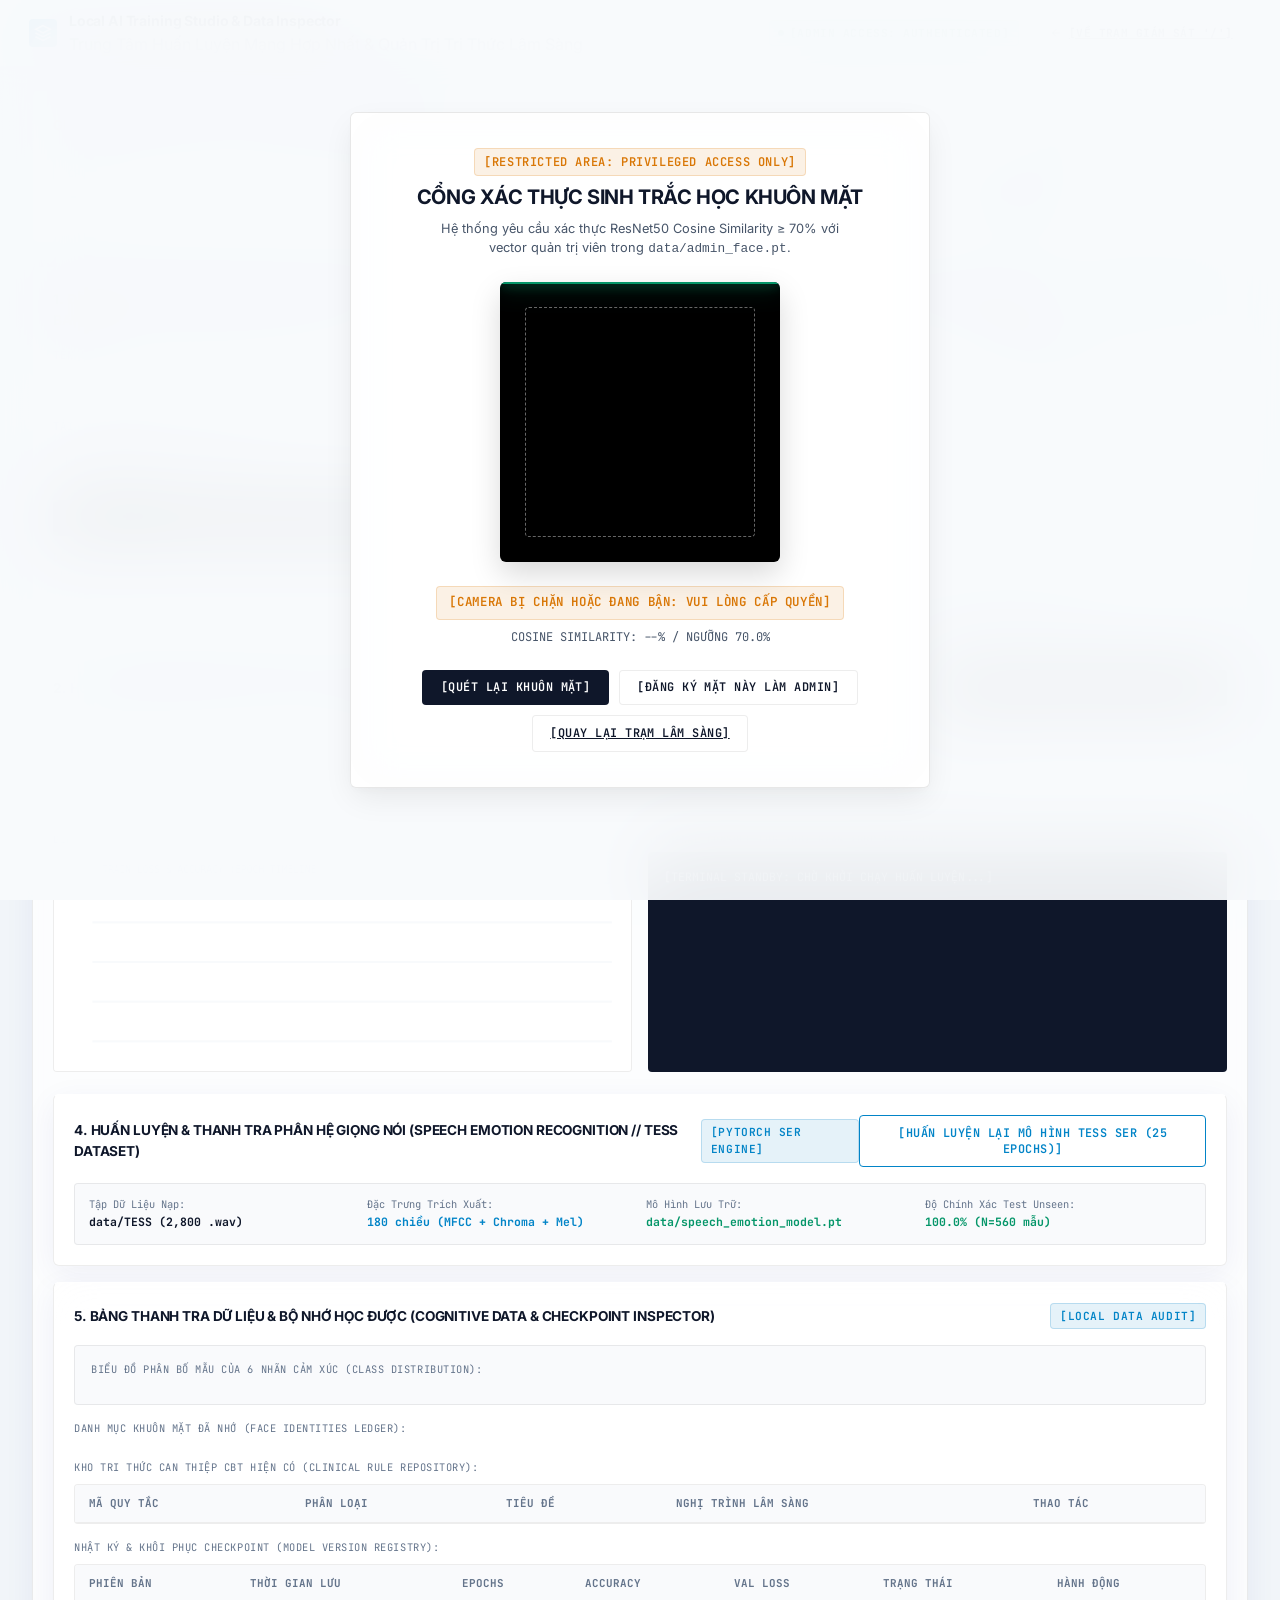
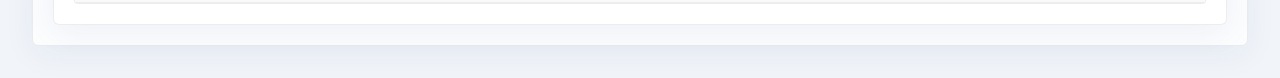
==== commit 1c626f89: "ban-fix-moi" ====
--- a/templates/train.html
+++ b/templates/train.html
@@ -235,12 +235,42 @@
           </div>
         </div>
 
+      <!-- ==================== MODULE 4: TESS SPEECH EMOTION RECOGNITION TRAINER ==================== -->
+      <div class="glass-panel monitor-card">
+        <div class="card-header-row">
+          <div class="card-title-group">
+            <span class="card-title">4. Huấn Luyện &amp; Thanh Tra Phân Hệ Giọng Nói (Speech Emotion Recognition // TESS Dataset)</span>
+            <span class="badge badge-clinical">[PYTORCH SER ENGINE]</span>
+          </div>
+          <button class="btn btn-outline" id="train-ser-btn" style="border-color:#0284C7; color:#0284C7;">
+            [HUẤN LUYỆN LẠI MÔ HÌNH TESS SER (25 EPOCHS)]
+          </button>
+        </div>
+
+        <div style="display:grid; grid-template-columns: repeat(4, 1fr); gap:0.75rem; background:var(--bg-card-subtle); padding:0.85rem; border-radius:var(--radius-xs); border:1px solid var(--border-subtle); font-family:var(--font-mono); font-size:0.72rem;">
+          <div>
+            <div style="color:var(--text-muted); font-size:0.65rem;">Tập Dữ Liệu Nạp:</div>
+            <div style="font-weight:700; color:var(--text-primary);">data/TESS (2,800 .wav)</div>
+          </div>
+          <div>
+            <div style="color:var(--text-muted); font-size:0.65rem;">Đặc Trưng Trích Xuất:</div>
+            <div style="font-weight:700; color:#0284C7;">180 chiều (MFCC + Chroma + Mel)</div>
+          </div>
+          <div>
+            <div style="color:var(--text-muted); font-size:0.65rem;">Mô Hình Lưu Trữ:</div>
+            <div style="font-weight:700; color:#059669;">data/speech_emotion_model.pt</div>
+          </div>
+          <div>
+            <div style="color:var(--text-muted); font-size:0.65rem;">Độ Chính Xác Test Unseen:</div>
+            <div style="font-weight:700; color:#059669;">100.0% (N=560 mẫu)</div>
+          </div>
+        </div>
       </div>
 
       <!-- ==================== MODULE 5: COGNITIVE DATA & CHECKPOINT INSPECTOR ==================== -->
       <div class="glass-panel monitor-card">
         <div class="card-header-row">
-          <span class="card-title">5. Bảng Thanh Tra Dữ Liệu & Bộ Nhớ Học Được (Cognitive Data & Checkpoint Inspector)</span>
+          <span class="card-title">5. Bảng Thanh Tra Dữ Liệu &amp; Bộ Nhớ Học Được (Cognitive Data &amp; Checkpoint Inspector)</span>
           <span class="badge badge-clinical">[LOCAL DATA AUDIT]</span>
         </div>
 
--- a/static/css/style.css
+++ b/static/css/style.css
@@ -411,7 +411,7 @@
 /* Telemetry Grid & Channel Contribution */
 .telemetry-row {
   display: grid;
-  grid-template-columns: repeat(3, 1fr);
+  grid-template-columns: repeat(2, 1fr);
   gap: 0.75rem;
 }
 
@@ -2233,9 +2233,9 @@
   align-items: center;
   justify-content: center;
   gap: 0.85rem;
-  background: rgba(248, 250, 252, 0.96);
+  background: rgba(15, 23, 42, 0.82);
   backdrop-filter: blur(15px);
-  color: var(--text-primary);
+  color: #FFFFFF;
   text-align: center;
   padding: 1.5rem;
   z-index: 12;
@@ -3331,3 +3331,36 @@
 
 
 
+
+@keyframes progressIndeterminate {
+  0% { transform: translateX(-100%); }
+  50% { transform: translateX(0%); }
+  100% { transform: translateX(100%); }
+}
+
+.session-loading-bar {
+  animation: progressIndeterminate 1.6s infinite ease-in-out;
+}
+
+
+@keyframes clinicalSpin {
+  0% {
+    transform: rotate(0deg);
+  }
+  100% {
+    transform: rotate(360deg);
+  }
+}
+
+.clinical-spinner {
+  display: inline-flex !important;
+  align-items: center;
+  justify-content: center;
+  animation: clinicalSpin 0.85s linear infinite !important;
+  transform-origin: 50% 50% !important;
+  will-change: transform;
+}
+
+.clinical-spinner svg {
+  display: block;
+}
